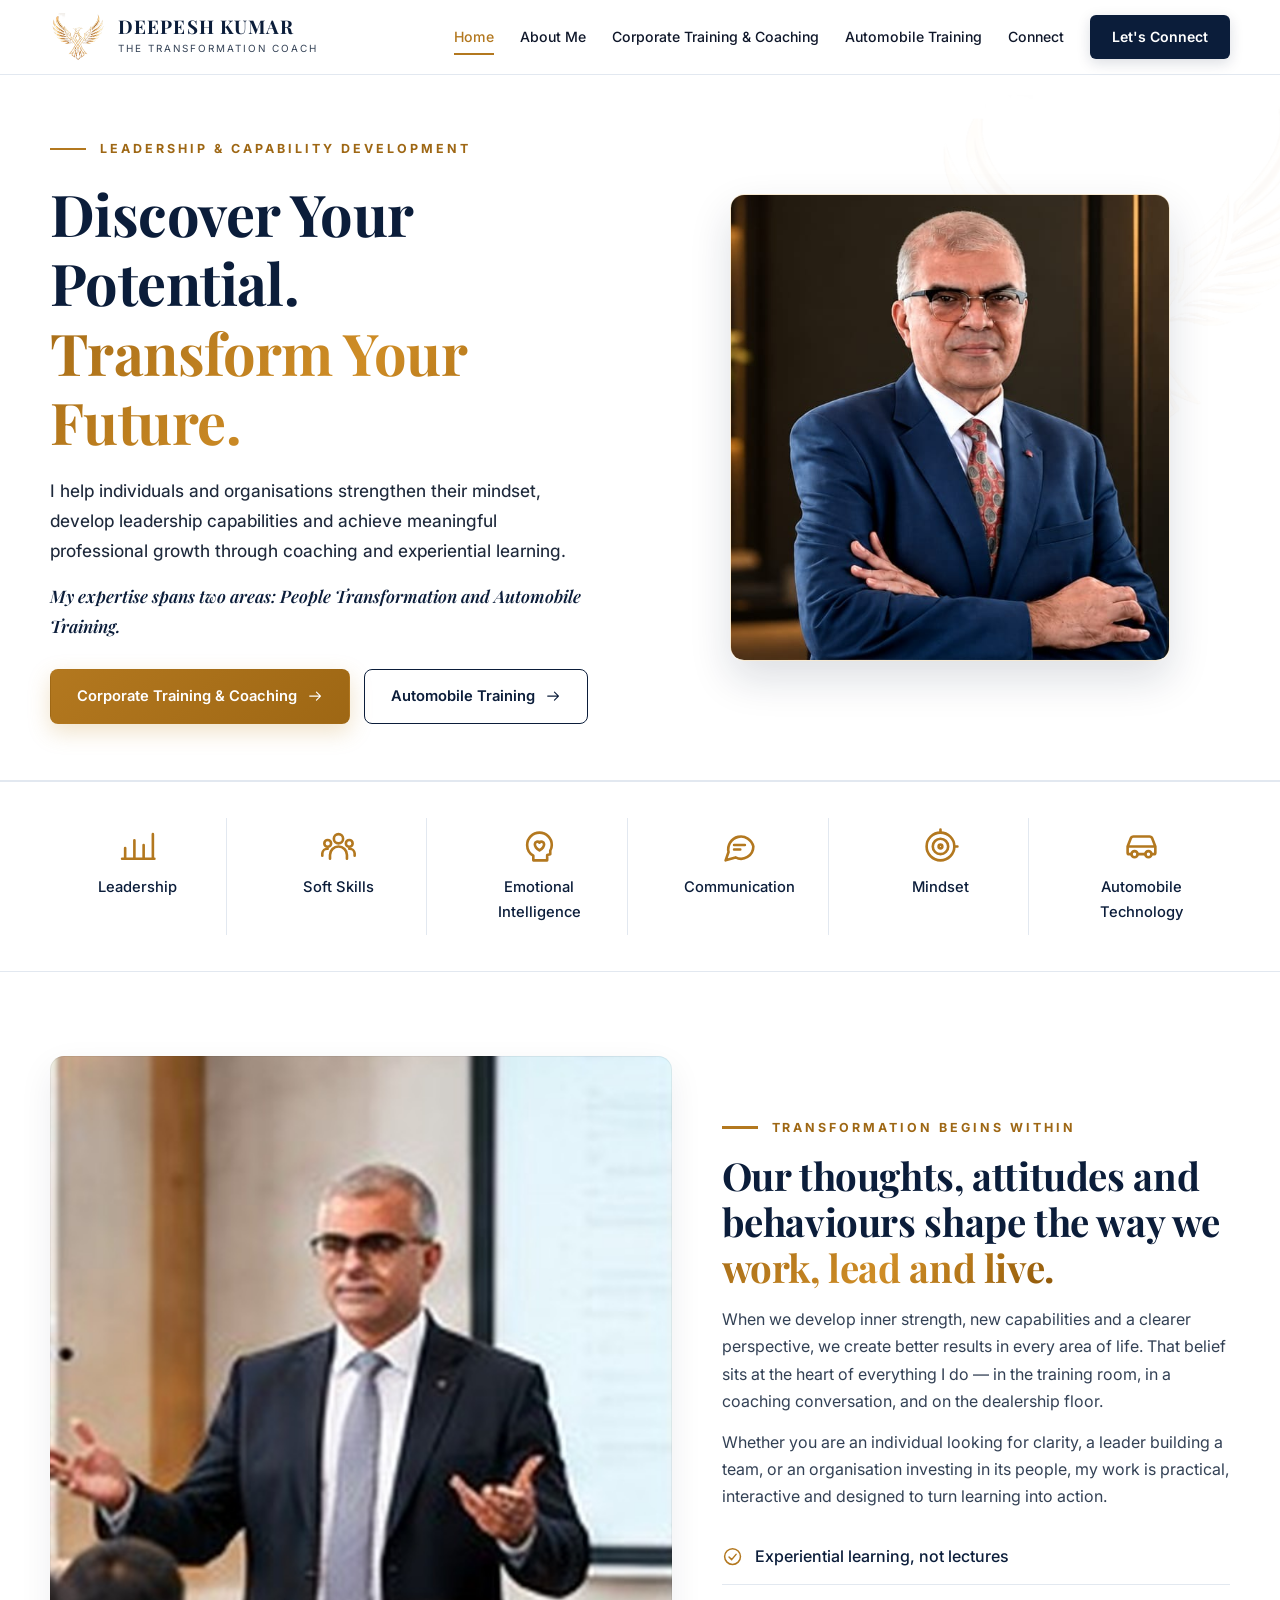
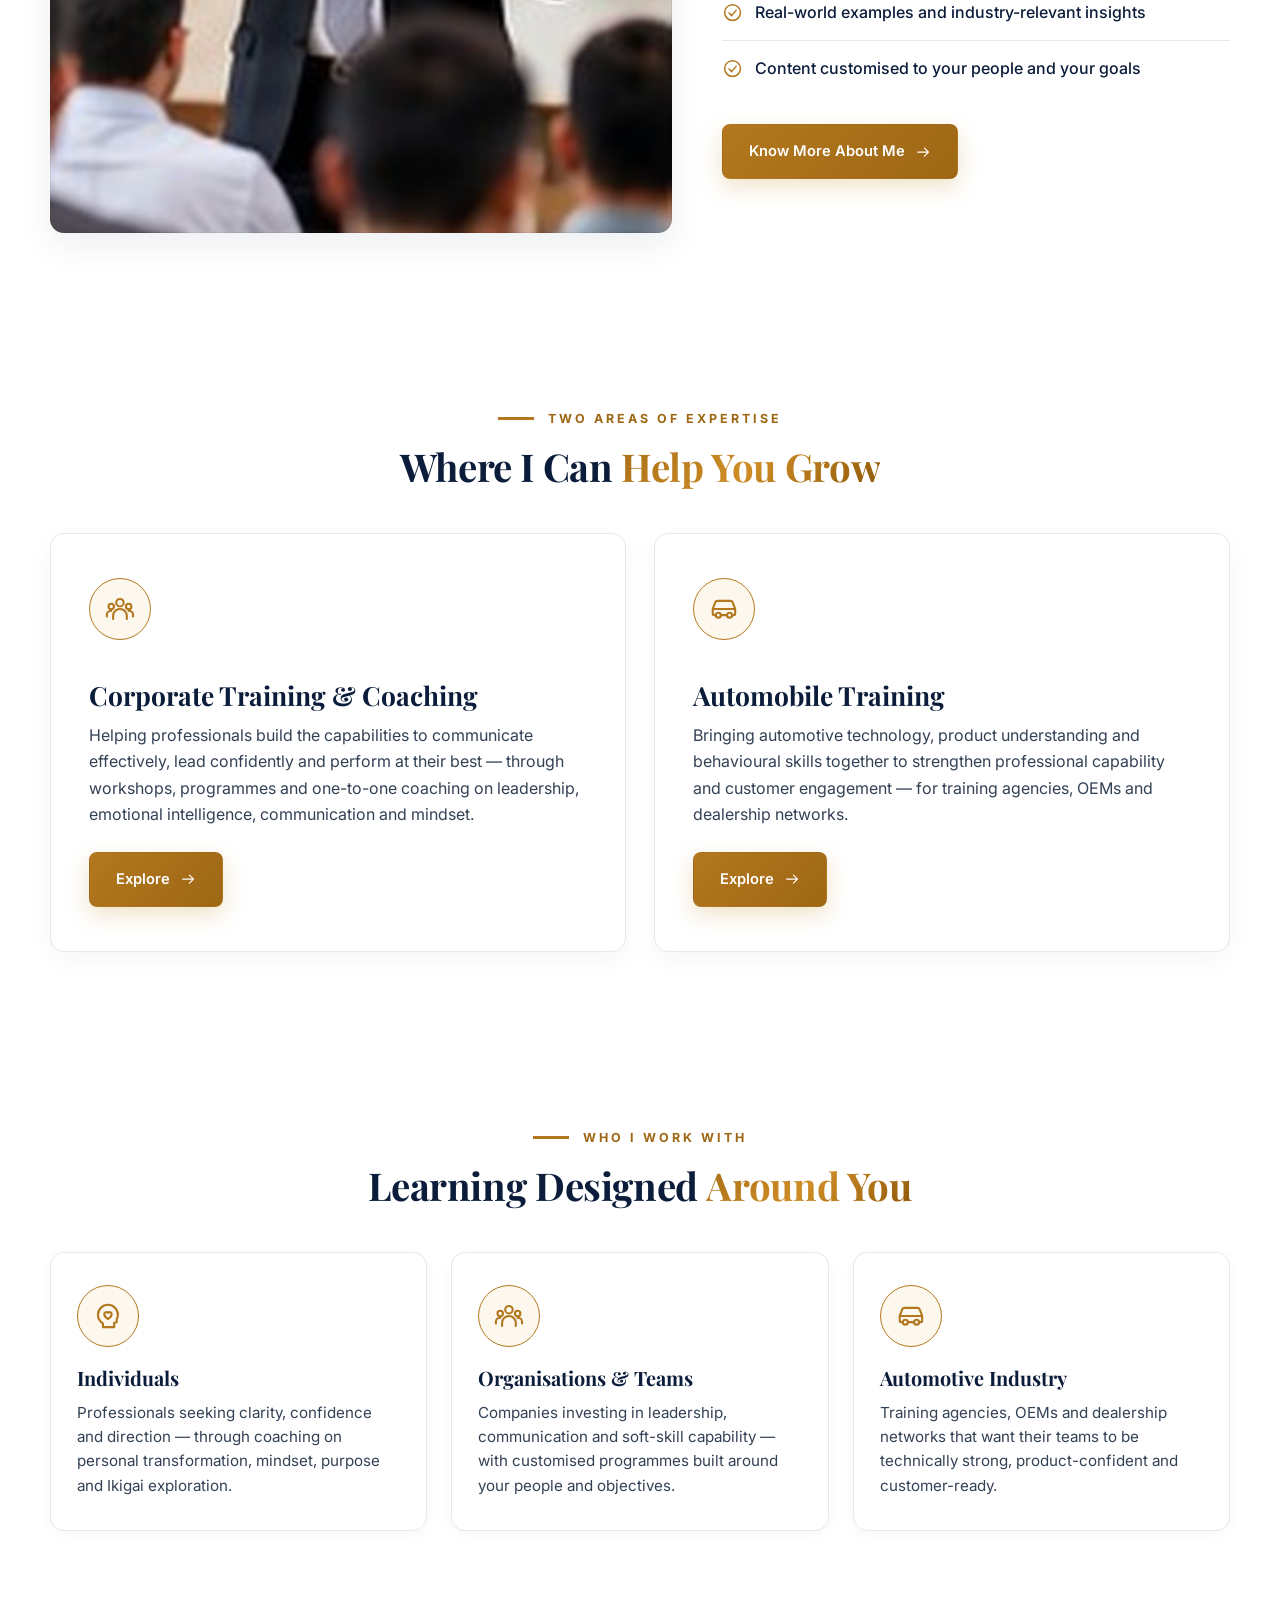
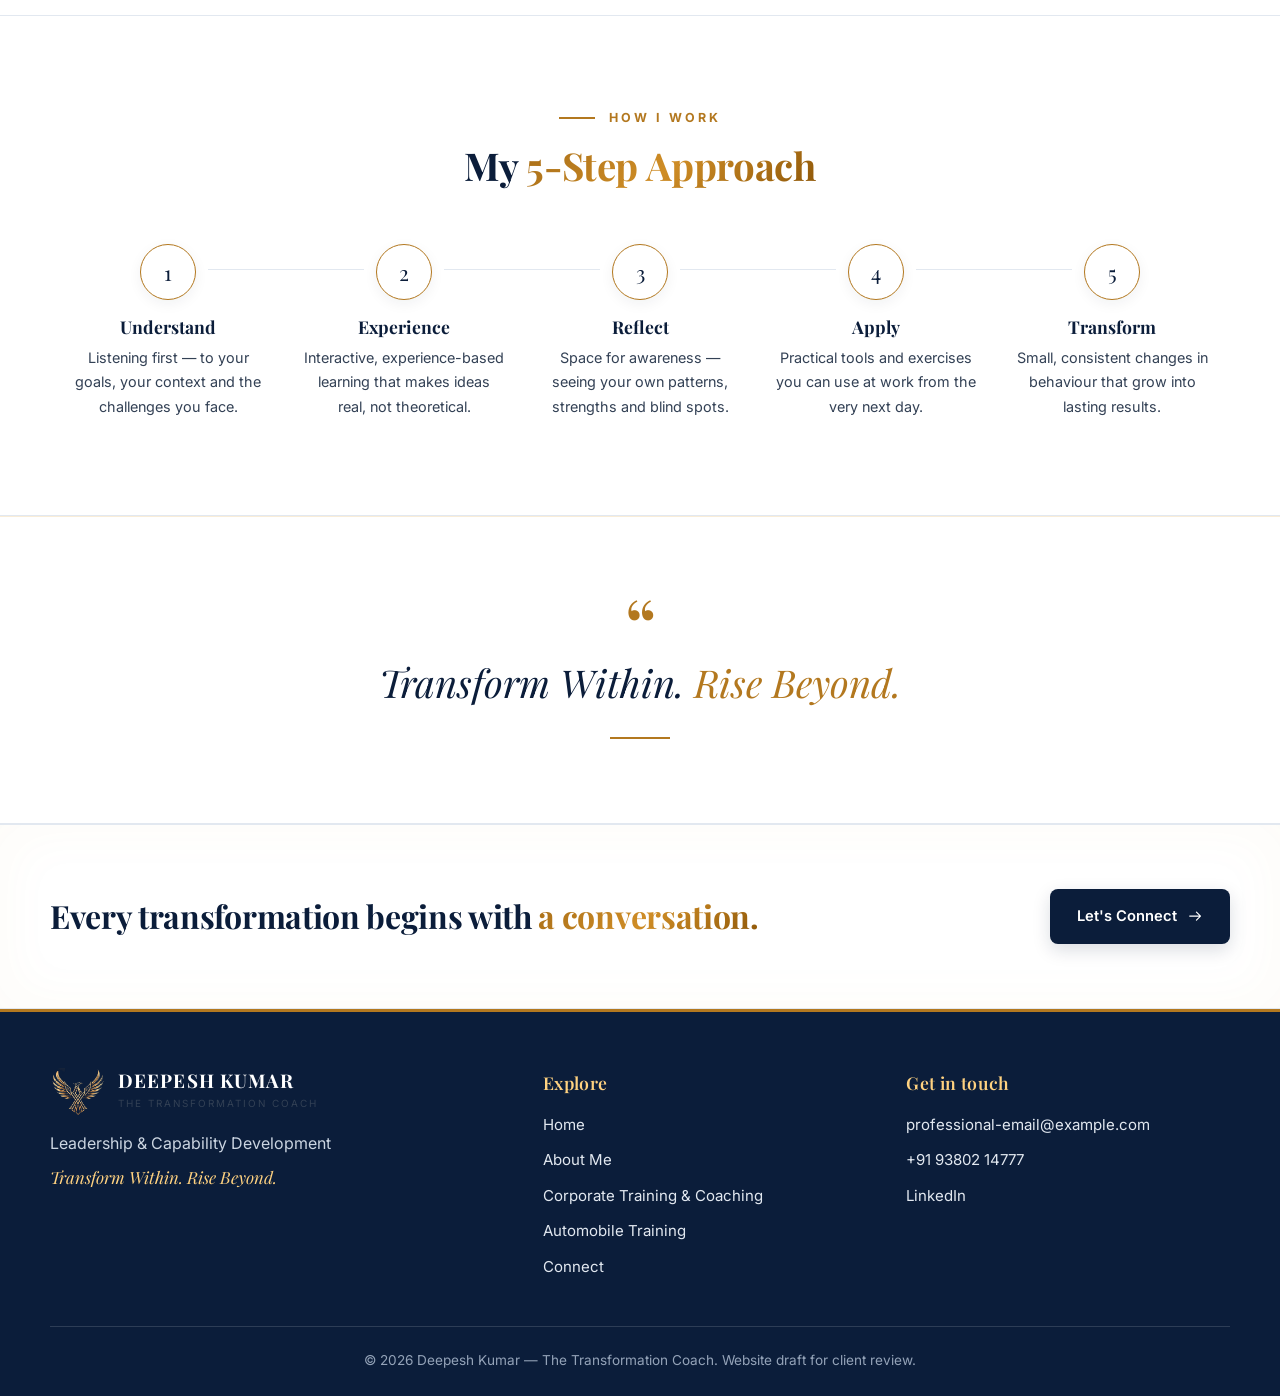
==== index.html @ efd3d5f8 "Initial commit: Deepesh Kumar website with high visibility and gold highlight styling" ====
<!DOCTYPE html>
<html lang="en"><head><meta charset="utf-8"><meta name="viewport" content="width=device-width,initial-scale=1">
<title>Deepesh Kumar — The Transformation Coach</title><meta name="description" content="Leadership & Capability Development. Transform Within. Rise Beyond.">
<link rel="preconnect" href="https://fonts.googleapis.com"><link rel="preconnect" href="https://fonts.gstatic.com" crossorigin>
<link href="https://fonts.googleapis.com/css2?family=Great+Vibes&family=Inter:wght@400;500;600&family=Playfair+Display:ital,wght@0,500;0,600;0,700;1,500&display=swap" rel="stylesheet">
<link rel="icon" href="assets/eagle.png"><link rel="stylesheet" href="style.css"></head>
<body><svg width="0" height="0" style="position:absolute" aria-hidden="true"><defs>
<symbol id="i-people" viewBox="0 0 24 24"><circle cx="12" cy="7" r="3"/><circle cx="5" cy="10" r="2.2"/><circle cx="19" cy="10" r="2.2"/><path d="M6.5 20v-2.5a5.5 5.5 0 0 1 11 0V20M1.5 18v-1.5a3.3 3.3 0 0 1 3.5-3M22.5 18v-1.5a3.3 3.3 0 0 0-3.5-3"/></symbol>
<symbol id="i-bars" viewBox="0 0 24 24"><path d="M4 20V13M10 20V8M16 20V11M22 20V4M2 20h21"/></symbol>
<symbol id="i-heart-head" viewBox="0 0 24 24"><path d="M8 21v-3c-2.5-1.5-4-4-4-7a8 8 0 1 1 16 0c0 1.5-.4 2.600-1 3.700L19 17l-2 .5V21z"/><path d="M12 14.500s-3-1.800-3-4a1.700 1.700 0 0 1 3-1 1.700 1.700 0 0 1 3 1c0 2.200-3 4-3 4z"/></symbol>
<symbol id="i-chat" viewBox="0 0 24 24"><path d="M21 12a8 8 0 0 1-11.600 7.100L3 21l1.900-5.400A8 8 0 1 1 21 12z"/><path d="M8.500 11h7M8.500 14h4"/></symbol>
<symbol id="i-target" viewBox="0 0 24 24"><circle cx="12" cy="12" r="9"/><circle cx="12" cy="12" r="5"/><circle cx="12" cy="12" r="1.200"/><path d="M12 3V1M21 12h2"/></symbol>
<symbol id="i-link" viewBox="0 0 24 24"><path d="M10 14a4 4 0 0 0 5.700 0l3-3a4 4 0 0 0-5.700-5.700l-1 1"/><path d="M14 10a4 4 0 0 0-5.700 0l-3 3a4 4 0 0 0 5.700 5.700l1-1"/></symbol>
<symbol id="i-car" viewBox="0 0 24 24"><path d="M3 16v-4l2-5.200A2 2 0 0 1 6.900 5.500h10.200A2 2 0 0 1 19 6.800L21 12v4a1 1 0 0 1-1 1h-1.500M3 16a1 1 0 0 0 1 1h1.500M3 12h18"/><circle cx="7.500" cy="17" r="2"/><circle cx="16.500" cy="17" r="2"/><path d="M9.500 17h5"/></symbol>
<symbol id="i-gear" viewBox="0 0 24 24"><circle cx="12" cy="12" r="3.200"/><path d="M12 2.500l1.300 2.500 2.800-.6.800 2.700 2.700.8-.6 2.800L21.500 12l-2.500 1.300.6 2.800-2.700.8-.8 2.700-2.800-.6L12 21.500l-1.300-2.500-2.800.6-.8-2.700-2.700-.8.6-2.800L2.500 12 5 10.700l-.6-2.800 2.700-.8.8-2.700 2.800.6z"/></symbol>
<symbol id="i-bolt" viewBox="0 0 24 24"><path d="M13 2L4 14h7l-1 8 9-12h-7z"/></symbol>
<symbol id="i-clip" viewBox="0 0 24 24"><rect x="5" y="3.500" width="14" height="18" rx="2"/><path d="M9 3.500h6v3H9zM8.500 11h7M8.500 14.500h7M8.500 18h4"/></symbol>
<symbol id="i-award" viewBox="0 0 24 24"><circle cx="12" cy="9" r="6"/><path d="M8.500 14L7 22l5-3 5 3-1.500-8"/><path d="M12 6l1 2 2 .3-1.500 1.400.4 2L12 10.700 10.100 11.700l.4-2L9 8.300l2-.3z"/></symbol>
<symbol id="i-gate" viewBox="0 0 24 24"><path d="M2 5.500c4 1.500 16 1.500 20 0M4 8.500h16M6 8.500V21M18 8.500V21M3.500 12.500h17"/></symbol>
<symbol id="i-mail" viewBox="0 0 24 24"><rect x="2.500" y="5" width="19" height="14" rx="2"/><path d="M3 7l9 6 9-6"/></symbol>
<symbol id="i-phone" viewBox="0 0 24 24"><path d="M5 3h4l2 5-2.500 1.500a11 11 0 0 0 6 6L16 13l5 2v4a2 2 0 0 1-2 2A16 16 0 0 1 3 5a2 2 0 0 1 2-2z"/></symbol>
<symbol id="i-in" viewBox="0 0 24 24"><rect x="3" y="3" width="18" height="18" rx="3"/><path d="M8 10.500V16M8 7.700v.1M12 16v-5.500M12 13c0-1.500 1-2.500 2.300-2.500S16.500 11.500 16.500 13v3"/></symbol>
<symbol id="i-pin" viewBox="0 0 24 24"><path d="M12 21s7-6 7-11.500A7 7 0 0 0 5 9.500C5 15 12 21 12 21z"/><circle cx="12" cy="9.500" r="2.500"/></symbol>
<symbol id="i-arrow" viewBox="0 0 24 24"><path d="M4 12h16M14 6l6 6-6 6"/></symbol>
<symbol id="i-tick" viewBox="0 0 24 24"><circle cx="12" cy="12" r="9"/><path d="M8 12.500l3 3 5-6"/></symbol>
</defs></svg>
<header class="site-header"><div class="wrap nav">
<a class="brand" href="index.html"><img src="assets/eagle.png" alt="Deepesh Kumar eagle logo"><span><b>DEEPESH KUMAR</b><small>The Transformation Coach</small></span></a>
<input type="checkbox" id="nav-toggle" aria-label="Toggle menu"><label for="nav-toggle" class="burger" aria-label="Menu"><span></span></label>
<nav class="menu"><a href="index.html" class="active">Home</a><a href="about.html">About Me</a><a href="corporate-training.html">Corporate Training &amp; Coaching</a><a href="automobile-training.html">Automobile Training</a><a href="connect.html">Connect</a><a class="nav-cta" href="connect.html">Let's Connect</a></nav></div></header>
<main>
<section class="hero"><img class="hero-eagle" src="assets/eagle.png" alt="">
<div class="wrap hero-grid">
<div class="hero-copy">
<div class="eyebrow">Leadership &amp; Capability Development</div>
<h1>Discover Your Potential. <em>Transform Your Future.</em></h1>
<p>I help individuals and organisations strengthen their mindset, develop leadership capabilities and achieve meaningful professional growth through coaching and experiential learning.</p>
<p class="two">My expertise spans two areas: <em>People Transformation</em> and <em>Automobile Training</em>.</p>
<div class="btn-row"><a class="btn btn-gold" href="corporate-training.html">Corporate Training &amp; Coaching <svg class="icon" aria-hidden="true"><use href="#i-arrow"/></svg></a>
<a class="btn btn-ghost" href="automobile-training.html">Automobile Training <svg class="icon" aria-hidden="true"><use href="#i-arrow"/></svg></a></div>
</div>
<div class="hero-photo"><img src="assets/deepesh.jpg" alt="Deepesh Kumar, The Transformation Coach"></div>
</div></section>

<section class="strip"><div class="wrap grid g6">
<div class="item"><svg class="icon" aria-hidden="true"><use href="#i-bars"/></svg>Leadership</div><div class="item"><svg class="icon" aria-hidden="true"><use href="#i-people"/></svg>Soft Skills</div>
<div class="item"><svg class="icon" aria-hidden="true"><use href="#i-heart-head"/></svg>Emotional Intelligence</div><div class="item"><svg class="icon" aria-hidden="true"><use href="#i-chat"/></svg>Communication</div>
<div class="item"><svg class="icon" aria-hidden="true"><use href="#i-target"/></svg>Mindset</div><div class="item"><svg class="icon" aria-hidden="true"><use href="#i-car"/></svg>Automobile Technology</div></div></section>

<section><div class="wrap split">
<div class="media tall"><img src="assets/trainer.jpg" alt="Deepesh Kumar conducting a corporate training session"></div>
<div><div class="eyebrow" style="margin-bottom:14px">Transformation Begins Within</div>
<h2>Our thoughts, attitudes and behaviours shape the way we <em>work, lead and live.</em></h2>
<p>When we develop inner strength, new capabilities and a clearer perspective, we create better results in every area of life. That belief sits at the heart of everything I do — in the training room, in a coaching conversation, and on the dealership floor.</p>
<p>Whether you are an individual looking for clarity, a leader building a team, or an organisation investing in its people, my work is practical, interactive and designed to turn learning into action.</p>
<ul class="tick-list" style="margin:18px 0 28px"><li><svg class="icon" aria-hidden="true"><use href="#i-tick"/></svg>Experiential learning, not lectures</li><li><svg class="icon" aria-hidden="true"><use href="#i-tick"/></svg>Real-world examples and industry-relevant insights</li><li style="border:0"><svg class="icon" aria-hidden="true"><use href="#i-tick"/></svg>Content customised to your people and your goals</li></ul>
<a class="btn btn-gold" href="about.html">Know More About Me <svg class="icon" aria-hidden="true"><use href="#i-arrow"/></svg></a></div></div></section>

<section class="light-sec"><div class="wrap">
<div class="sec-head center"><div class="eyebrow">Two Areas of Expertise</div><h2>Where I Can <em>Help You Grow</em></h2></div>
<div class="spec">
<div class="spec-card"><div class="ico"><svg class="icon" aria-hidden="true"><use href="#i-people"/></svg></div><h3>Corporate Training &amp; Coaching</h3>
<p>Helping professionals build the capabilities to communicate effectively, lead confidently and perform at their best — through workshops, programmes and one-to-one coaching on leadership, emotional intelligence, communication and mindset.</p>
<div><a class="btn btn-gold" href="corporate-training.html">Explore <svg class="icon" aria-hidden="true"><use href="#i-arrow"/></svg></a></div></div>
<div class="spec-card alt"><div class="ico"><svg class="icon" aria-hidden="true"><use href="#i-car"/></svg></div><h3>Automobile Training</h3>
<p>Bringing automotive technology, product understanding and behavioural skills together to strengthen professional capability and customer engagement — for training agencies, OEMs and dealership networks.</p>
<div><a class="btn btn-gold" href="automobile-training.html">Explore <svg class="icon" aria-hidden="true"><use href="#i-arrow"/></svg></a></div></div>
</div></div></section>

<section><div class="wrap"><div class="sec-head center"><div class="eyebrow">Who I Work With</div><h2>Learning Designed <em>Around You</em></h2></div>
<div class="grid g3 audience">
<div class="card"><div class="ico"><svg class="icon" aria-hidden="true"><use href="#i-heart-head"/></svg></div><h3>Individuals</h3><p>Professionals seeking clarity, confidence and direction — through coaching on personal transformation, mindset, purpose and Ikigai exploration.</p></div>
<div class="card"><div class="ico"><svg class="icon" aria-hidden="true"><use href="#i-people"/></svg></div><h3>Organisations &amp; Teams</h3><p>Companies investing in leadership, communication and soft-skill capability — with customised programmes built around your people and objectives.</p></div>
<div class="card"><div class="ico"><svg class="icon" aria-hidden="true"><use href="#i-car"/></svg></div><h3>Automotive Industry</h3><p>Training agencies, OEMs and dealership networks that want their teams to be technically strong, product-confident and customer-ready.</p></div>
</div></div></section>

<section class="dark"><div class="wrap"><div class="sec-head center"><div class="eyebrow" style="color:var(--gold-2)">How I Work</div><h2>My <em>5-Step Approach</em></h2></div><div class="steps"><div class="step"><h3>Understand</h3><p>Listening first — to your goals, your context and the challenges you face.</p></div><div class="step"><h3>Experience</h3><p>Interactive, experience-based learning that makes ideas real, not theoretical.</p></div><div class="step"><h3>Reflect</h3><p>Space for awareness — seeing your own patterns, strengths and blind spots.</p></div><div class="step"><h3>Apply</h3><p>Practical tools and exercises you can use at work from the very next day.</p></div><div class="step"><h3>Transform</h3><p>Small, consistent changes in behaviour that grow into lasting results.</p></div></div></div></section>

<section class="dark quote" style="border-top:1px solid rgba(230,184,102,.25)"><div class="wrap"><span class="mark">“</span><p>Transform Within. <em>Rise Beyond.</em></p><div class="rule"></div></div></section>
<section class="cta-band"><div class="wrap in"><h2>Every transformation begins with <em>a conversation.</em></h2><a class="btn btn-navy" href="connect.html">Let's Connect <svg class="icon" aria-hidden="true"><use href="#i-arrow"/></svg></a></div></section>
</main>
<footer class="site-footer"><div class="wrap">
<div class="foot">
<div><a class="brand" href="index.html"><img src="assets/eagle.png" alt=""><span><b>DEEPESH KUMAR</b><small>The Transformation Coach</small></span></a>
<p>Leadership &amp; Capability Development</p><p class="tag">Transform Within. Rise Beyond.</p></div>
<div><h4>Explore</h4><ul><li><a href="index.html">Home</a></li><li><a href="about.html">About Me</a></li><li><a href="corporate-training.html">Corporate Training &amp; Coaching</a></li><li><a href="automobile-training.html">Automobile Training</a></li><li><a href="connect.html">Connect</a></li></ul></div>
<div><h4>Get in touch</h4><ul>
<li><a href="mailto:professional-email@example.com">professional-email@example.com</a></li><li><a href="tel:+919380214777">+91 93802 14777</a></li><li><a href="https://www.linkedin.com/" target="_blank" rel="noopener">LinkedIn</a></li></ul></div>
</div><p class="copy">© 2026 Deepesh Kumar — The Transformation Coach. Website draft for client review.</p></div></footer>
<script src="script.js"></script>
</body></html>
---- style.css ----
/* ===== DEEPESH KUMAR — The Transformation Coach | Clean White Theme & High Visibility ===== */
:root{
  --navy:#0b1d3a; --navy-2:#13294d; --navy-3:#1b3560;
  --gold:#b3781f; --gold-2:#9e6714; --gold-3:#ffd280;
  --gold-light:#fdf8ee; --gold-glow:rgba(179,120,31,0.22);
  --ivory:#ffffff; --sand:#fbfbfd; --ink:#0f172a; --muted:#334155; --line:#e2e8f0;
  --serif:'Playfair Display',Georgia,serif; --sans:'Inter','Segoe UI',Arial,sans-serif; --script:'Great Vibes',cursive;
  --max:1180px; --r:14px; --shadow:0 12px 34px rgba(11,29,58,.07); --shadow-lg:0 20px 48px rgba(11,29,58,.12);
  --ease:cubic-bezier(0.16, 1, 0.3, 1);
}
*{box-sizing:border-box;margin:0;padding:0}
html{scroll-behavior:smooth}
body{
  font-family:var(--sans);
  color:var(--ink);
  background:#ffffff;
  line-height:1.7;
  -webkit-font-smoothing:antialiased;
  overflow-x:hidden;
}
::selection{background:var(--gold);color:#ffffff}
::-moz-selection{background:var(--gold);color:#ffffff}
mark,.highlight{
  background:linear-gradient(120deg,rgba(217,154,43,0.18) 0%,rgba(217,154,43,0.30) 100%);
  color:var(--navy);
  padding:2px 8px;
  border-radius:4px;
  font-weight:600;
}
.text-highlight{
  color:var(--gold);
  background:linear-gradient(135deg,#a86e18 0%,#cf8d26 50%,#8f5809 100%);
  -webkit-background-clip:text;
  -webkit-text-fill-color:transparent;
  font-weight:700;
  display:inline-block;
}
img{max-width:100%;height:auto;display:block}
a{color:inherit;text-decoration:none;transition:color 0.2s ease}
ul{list-style:none}
.wrap{width:min(var(--max), 100% - 40px);margin-inline:auto}
.icon{width:1.1em;height:1.1em;stroke:currentColor;fill:none;stroke-width:1.7;stroke-linecap:round;stroke-linejoin:round;flex:none;transition:transform 0.25s var(--ease)}

/* ---------- Header ---------- */
.site-header{
  position:sticky;
  top:0;
  z-index:100;
  background:rgba(255,255,255,0.96);
  backdrop-filter:blur(12px);
  -webkit-backdrop-filter:blur(12px);
  border-bottom:1px solid var(--line);
  transition:all 0.3s var(--ease);
}
.site-header.scrolled{
  background:rgba(255,255,255,0.98);
  box-shadow:0 4px 24px rgba(11,29,58,0.06);
  border-bottom-color:transparent;
}
.nav{display:flex;align-items:center;justify-content:space-between;gap:20px;min-height:74px;transition:min-height 0.3s var(--ease)}
.site-header.scrolled .nav{min-height:64px}

.brand{display:flex;align-items:center;gap:12px;transition:transform 0.25s var(--ease)}
.brand:hover{transform:translateY(-1px)}
.brand img{height:48px;width:auto;transition:transform 0.3s var(--ease)}
.brand:hover img{transform:scale(1.05)}
.brand b{display:block;font-family:var(--serif);color:var(--navy);font-size:1.18rem;letter-spacing:.06em;line-height:1.1}
.brand small{display:block;color:var(--muted);font-size:.62rem;letter-spacing:.2em;text-transform:uppercase;margin-top:3px}

.menu{display:flex;align-items:center;gap:26px}
.menu a{
  color:var(--ink);
  font-size:.88rem;
  font-weight:500;
  padding:6px 0;
  position:relative;
  transition:color 0.25s ease;
}
.menu a::after{
  content:"";
  position:absolute;
  left:0;
  bottom:0;
  width:100%;
  height:2px;
  background:var(--gold);
  transform:scaleX(0);
  transform-origin:right;
  transition:transform 0.3s var(--ease);
}
.menu a:hover,.menu a.active{color:var(--gold)}
.menu a:hover::after,.menu a.active::after{
  transform:scaleX(1);
  transform-origin:left;
}

.menu a.nav-cta{
  background:var(--navy);
  color:#ffffff;
  padding:10px 22px;
  border-radius:6px;
  border:0;
  font-weight:600;
  overflow:hidden;
  position:relative;
  box-shadow:0 4px 14px rgba(11,29,58,0.15);
  transition:all 0.3s var(--ease);
}
.menu a.nav-cta::after{display:none}
.menu a.nav-cta:hover{
  background:var(--gold);
  color:#ffffff;
  transform:translateY(-2px);
  box-shadow:0 6px 18px var(--gold-glow);
}

#nav-toggle{display:none}
.burger{
  display:none;
  cursor:pointer;
  width:44px;
  height:44px;
  border:1px solid var(--line);
  border-radius:8px;
  position:relative;
  background:transparent;
  transition:background 0.2s ease, border-color 0.2s ease;
}
.burger:hover{border-color:var(--gold)}
.burger span,
.burger span::before,
.burger span::after{
  position:absolute;
  left:11px;
  right:11px;
  height:2px;
  background:var(--navy);
  content:"";
  top:20px;
  border-radius:2px;
  transition:transform 0.3s var(--ease), top 0.3s var(--ease), background 0.25s ease;
}
.burger span::before{top:-7px;left:0;right:0}
.burger span::after{top:7px;left:0;right:0}

#nav-toggle:checked + .burger span{background:transparent}
#nav-toggle:checked + .burger span::before{top:0;transform:rotate(45deg);background:var(--gold)}
#nav-toggle:checked + .burger span::after{top:0;transform:rotate(-45deg);background:var(--gold)}

/* ---------- Buttons ---------- */
.btn{
  display:inline-flex;
  align-items:center;
  gap:10px;
  padding:14px 26px;
  border-radius:8px;
  font-weight:600;
  font-size:.92rem;
  border:1.5px solid transparent;
  transition:all 0.25s var(--ease);
  cursor:pointer;
  font-family:inherit;
  position:relative;
  overflow:hidden;
  text-align:center;
}
.btn .icon{transition:transform 0.25s var(--ease)}
.btn:hover .icon{transform:translateX(4px)}

.btn-gold{
  background:linear-gradient(135deg,var(--gold),var(--gold-2));
  color:#ffffff;
  box-shadow:0 8px 22px rgba(200,150,62,.28);
}
.btn-gold::before{
  content:"";
  position:absolute;
  top:0;
  left:-100%;
  width:100%;
  height:100%;
  background:linear-gradient(90deg,transparent,rgba(255,255,255,0.35),transparent);
  transition:left 0.6s ease;
}
.btn-gold:hover{
  transform:translateY(-2px);
  box-shadow:0 12px 28px rgba(200,150,62,.42);
}
.btn-gold:hover::before{left:100%}

.btn-ghost{
  border-color:var(--navy);
  color:var(--navy);
  background:transparent;
}
.btn-ghost:hover{
  background:var(--navy);
  color:#ffffff;
  transform:translateY(-2px);
  box-shadow:0 8px 20px rgba(11,29,58,0.18);
}
.btn-navy{
  background:var(--navy);
  color:#ffffff;
  box-shadow:0 6px 18px rgba(11,29,58,0.15);
}
.btn-navy:hover{
  background:var(--navy-3);
  transform:translateY(-2px);
  box-shadow:0 10px 24px rgba(11,29,58,0.22);
}
.btn-line{
  border-color:var(--navy);
  color:var(--navy);
}
.btn-line:hover{
  background:var(--navy);
  color:#ffffff;
  transform:translateY(-2px);
}

/* ---------- Typography helpers ---------- */
.eyebrow{
  display:inline-flex;
  align-items:center;
  gap:14px;
  font-size:.78rem;
  letter-spacing:.24em;
  text-transform:uppercase;
  font-weight:700;
  color:var(--gold-2);
}
.eyebrow::before{
  content:"";
  width:36px;
  height:2.5px;
  background:var(--gold);
  transition:width 0.4s var(--ease);
}
.sec-head:hover .eyebrow::before{width:50px}

h1,h2,h3{font-family:var(--serif);line-height:1.2;font-weight:700;color:var(--navy)}
h1{font-size:clamp(2.1rem,4.5vw,3.6rem);letter-spacing:-0.01em}
h2{font-size:clamp(1.6rem,3vw,2.4rem);letter-spacing:-0.01em}
h3{font-size:1.24rem}
h1 em,h2 em,h3 em{
  font-style:normal;
  color:var(--gold);
  background:linear-gradient(135deg,#a86e18 0%,#cf8d26 50%,#8f5809 100%);
  -webkit-background-clip:text;
  -webkit-text-fill-color:transparent;
  display:inline-block;
  font-weight:700;
}
.lead{font-size:1.08rem;color:#1e293b;line-height:1.75;font-weight:450}
section{padding:clamp(54px, 7vw, 84px) 0;background:#ffffff;position:relative}
.sec-head{max-width:720px;margin-bottom:44px}
.sec-head .eyebrow{margin-bottom:14px}
.center{text-align:center;margin-inline:auto}.center .eyebrow{justify-content:center}

/* ---------- Hero (Clean White Background) ---------- */
.hero{
  position:relative;
  background:#ffffff;
  color:var(--ink);
  overflow:hidden;
  padding:0;
  border-bottom:1px solid var(--line);
}
.hero::after{display:none}
.hero-grid{
  display:grid;
  grid-template-columns:1.05fr .95fr;
  align-items:center;
  min-height:560px;
  position:relative;
  z-index:1;
  padding:36px 0;
}
.hero-copy{padding:20px 40px 20px 0;align-self:center}
.hero-copy .eyebrow{color:var(--gold-2);margin-bottom:20px}
.hero-copy .eyebrow::before{background:var(--gold)}
.hero-copy h1{color:var(--navy)}
.hero-copy h1 em{
  font-style:normal;
  color:var(--gold);
  background:linear-gradient(135deg,#a86e18 0%,#cf8d26 50%,#8f5809 100%);
  -webkit-background-clip:text;
  -webkit-text-fill-color:transparent;
  display:inline-block;
  font-weight:700;
}
.hero-copy p{color:#1e293b;font-size:1.08rem;max-width:540px;margin:20px 0 14px;line-height:1.75;font-weight:450}
.hero-copy .two{color:var(--navy);font-style:italic;font-family:var(--serif);font-size:1.08rem;font-weight:600;margin:0 0 28px}
.btn-row{display:flex;flex-wrap:wrap;gap:14px}
.hero-photo{
  position:relative;
  align-self:center;
  display:flex;
  justify-content:center;
  align-items:center;
  padding:10px 0;
}
.hero-photo::before{display:none}
.hero-photo img{
  position:relative;
  width:min(440px,100%);
  max-height:500px;
  object-fit:cover;
  border-radius:var(--r);
  box-shadow:0 18px 42px rgba(11,29,58,.14);
  border:1px solid rgba(230,184,102,.3);
  transition:transform 0.4s var(--ease), box-shadow 0.4s var(--ease);
}
.hero-photo:hover img{
  transform:translateY(-6px);
  box-shadow:0 24px 50px rgba(11,29,58,.18);
}
.hero-eagle{
  position:absolute;
  right:-60px;
  top:20px;
  width:420px;
  opacity:.03;
  z-index:0;
  pointer-events:none;
  animation:floatSlow 14s ease-in-out infinite alternate;
}

.hero-sm .hero-grid{min-height:420px}
.hero-sm .hero-copy{padding:64px 40px 64px 0}
.hero-sm h1{color:var(--navy);font-size:clamp(1.9rem,3.8vw,3rem)}
.hero-sm h1 em{
  font-style:normal;
  color:var(--gold);
  background:linear-gradient(135deg,#a86e18 0%,#cf8d26 50%,#8f5809 100%);
  -webkit-background-clip:text;
  -webkit-text-fill-color:transparent;
  display:inline-block;
  font-weight:700;
}
.page-art{align-self:center;display:flex;justify-content:center;padding:30px 0}
.page-art svg{width:min(460px,100%);height:auto}

/* ---------- Light hero (About) ---------- */
.hero-light{background:#ffffff;color:var(--ink)}
.hero-light::after{display:none}
.hero-light .hero-copy .eyebrow{color:var(--gold)}.hero-light .hero-copy .eyebrow::before{background:var(--gold)}
.hero-light .hero-copy p{color:var(--muted)}
.hero-light h1{color:var(--navy)}
.hero-light .hero-photo img{
  width:min(440px,100%);
  max-height:500px;
  object-fit:cover;
  border-radius:var(--r);
  box-shadow:0 18px 42px rgba(11,29,58,.14);
  border:1px solid rgba(230,184,102,.3);
  -webkit-mask-image:none;
  mask-image:none;
}
.hero-light .hero-photo::before{display:none}
.sign{font-family:var(--script);font-size:3rem;color:var(--navy);line-height:1;margin-top:14px}
.sign-sub{font-size:.7rem;letter-spacing:.22em;text-transform:uppercase;color:var(--muted);margin-top:6px}

/* ---------- Cards ---------- */
.grid{display:grid;gap:24px}
.g2{grid-template-columns:repeat(2,1fr)}.g3{grid-template-columns:repeat(3,1fr)}.g4{grid-template-columns:repeat(4,1fr)}.g5{grid-template-columns:repeat(5,1fr)}.g6{grid-template-columns:repeat(6,1fr)}

.card{
  background:#ffffff;
  border:1px solid var(--line);
  border-radius:var(--r);
  padding:32px 26px;
  box-shadow:0 4px 16px rgba(11,29,58,.03);
  transition:transform 0.35s var(--ease), box-shadow 0.35s ease, border-color 0.3s ease;
  position:relative;
}
.card:hover{
  transform:translateY(-6px);
  box-shadow:var(--shadow-lg);
  border-color:var(--gold);
}
.ico{
  width:62px;
  height:62px;
  border-radius:50%;
  border:1.5px solid var(--gold);
  display:grid;
  place-items:center;
  color:var(--gold);
  font-size:1.7rem;
  background:var(--gold-light);
  transition:transform 0.35s var(--ease), background 0.3s ease, color 0.3s ease;
}
.card:hover .ico{
  transform:scale(1.08) rotate(4deg);
  background:var(--gold);
  color:#ffffff;
}
.card .ico{margin-bottom:20px}
.center-card{text-align:center}.center-card .ico{margin-inline:auto}
.card h3{color:var(--navy);margin-bottom:10px;transition:color 0.2s ease}
.card:hover h3{color:var(--navy-2)}
.card p{color:var(--muted);font-size:.95rem;line-height:1.6}
.card .more{
  display:inline-flex;
  gap:8px;
  align-items:center;
  margin-top:18px;
  color:var(--gold);
  font-weight:600;
  font-size:.9rem;
  transition:gap 0.25s var(--ease);
}
.card .more:hover{gap:14px}

.spec{display:grid;grid-template-columns:1fr 1fr;gap:28px}
.spec-card{
  position:relative;
  border-radius:var(--r);
  padding:44px 38px;
  color:var(--ink);
  background:#ffffff;
  border:1.5px solid var(--line);
  box-shadow:0 8px 24px rgba(11,29,58,.04);
  overflow:hidden;
  min-height:300px;
  display:flex;
  flex-direction:column;
  justify-content:flex-end;
  transition:transform 0.35s var(--ease), box-shadow 0.35s ease, border-color 0.3s ease;
}
.spec-card:hover{
  border-color:var(--gold);
  transform:translateY(-5px);
  box-shadow:var(--shadow-lg);
}
.spec-card.alt{background:#ffffff;border:1.5px solid var(--line)}
.spec-card::before{display:none}
.spec-card .ico{
  margin-bottom:40px;
  color:var(--gold);
  border-color:var(--gold);
  background:var(--gold-light);
  transition:transform 0.35s var(--ease);
}
.spec-card:hover .ico{transform:scale(1.1)}
.spec-card h3{font-size:1.65rem;color:var(--navy);margin-bottom:10px}
.spec-card p{color:var(--muted);margin-bottom:24px;line-height:1.65}

/* ---------- Focus strip ---------- */
.strip{background:#ffffff;border-block:1px solid var(--line);padding:36px 0}
.strip .item{
  text-align:center;
  color:var(--navy);
  font-weight:500;
  font-size:.92rem;
  padding:10px 14px;
  border-right:1px solid var(--line);
  transition:transform 0.25s var(--ease), color 0.2s ease;
}
.strip .item:last-child{border:0}
.strip .item:hover{
  transform:translateY(-3px);
  color:var(--gold);
}
.strip .item .icon{
  display:block;
  font-size:2.1rem;
  color:var(--gold);
  margin:0 auto 10px;
  transition:transform 0.3s var(--ease);
}
.strip .item:hover .icon{transform:scale(1.15)}

/* ---------- Clean Bands (Replaced Dark) ---------- */
.dark{background:#ffffff;color:var(--ink);position:relative;overflow:hidden;border-block:1px solid var(--line)}
.dark .sec-head h2{color:var(--navy)}
.dark .sec-head .eyebrow{color:var(--gold)!important}
.dark .sec-head .eyebrow::before{background:var(--gold)!important}
.quote{text-align:center;padding:84px 0;background:#ffffff;border-block:1px solid var(--line)}
.quote .mark{
  font-family:var(--serif);
  font-size:5rem;
  color:var(--gold);
  line-height:.6;
  display:block;
  margin-bottom:6px;
  transition:transform 0.4s var(--ease);
}
.quote:hover .mark{transform:scale(1.1) translateY(-4px)}
.quote p{
  font-family:var(--serif);
  font-style:italic;
  font-size:clamp(1.4rem,3vw,2.4rem);
  max-width:820px;
  margin-inline:auto;
  line-height:1.45;
  color:var(--navy);
}
.quote p em{color:var(--gold)}
.quote .rule{width:60px;height:2px;background:var(--gold);margin:26px auto 0;transition:width 0.4s var(--ease)}
.quote:hover .rule{width:90px}

.cta-band{
  background:#ffffff;
  color:var(--navy);
  padding:64px 0;
  border-block:1px solid var(--line);
  box-shadow:inset 0 0 60px rgba(200,150,62,.04);
}
.cta-band .in{display:flex;align-items:center;justify-content:space-between;gap:30px;flex-wrap:wrap}
.cta-band h2{font-size:clamp(1.45rem,2.5vw,2.1rem);color:var(--navy)}

/* ---------- About ---------- */
.about-text p{margin-bottom:16px}
.cert{text-align:center}
.cert small{display:block;font-size:.8rem;color:var(--muted);letter-spacing:.04em}
.cert b{display:block;color:var(--navy);font-family:var(--serif);font-size:1.15rem;line-height:1.3}
.cert .ico{width:78px;height:78px;font-size:2.1rem;margin:0 auto 18px}
.focus-dark{background:#ffffff}
.focus-dark .item{text-align:center;color:var(--navy);padding:6px 14px;border-right:1px solid var(--line);font-size:.94rem}
.focus-dark .item:last-child{border:0}
.focus-dark .icon{display:block;font-size:2.3rem;color:var(--gold);margin:0 auto 12px}

/* ---------- Lists ---------- */
.tick-list li{
  display:flex;
  gap:12px;
  align-items:center;
  padding:14px 0;
  border-bottom:1px solid var(--line);
  color:var(--navy);
  font-weight:500;
  transition:transform 0.2s var(--ease), color 0.2s ease;
}
.tick-list li:hover{
  transform:translateX(4px);
  color:var(--navy-3);
}
.tick-list .icon{color:var(--gold);font-size:1.2rem}
.for-box{background:#ffffff;border:1px solid var(--line);border-radius:var(--r);padding:34px;box-shadow:var(--shadow)}
.for-box h3{margin-bottom:6px;color:var(--navy)}
.split{display:grid;grid-template-columns:1.1fr .9fr;gap:50px;align-items:center}

/* ---------- Approach / tagline band ---------- */
.tagline{padding:84px 0;text-align:center;background:#ffffff;color:var(--navy);border-block:1px solid var(--line)}
.tagline p{font-family:var(--serif);font-style:italic;font-size:clamp(1.4rem,3.2vw,2.5rem);line-height:1.5;color:var(--navy)}
.tagline p span{display:block;transition:transform 0.3s var(--ease)}.tagline p span:nth-child(2){color:var(--gold)}
.tagline:hover p span{transform:scale(1.02)}

/* ---------- Contact ---------- */
.contact-grid{display:grid;grid-template-columns:1.1fr .9fr;gap:0;border-radius:var(--r);overflow:hidden;box-shadow:var(--shadow);border:1px solid var(--line)}
.contact-form{background:#ffffff;padding:44px}
.contact-info{background:#fdfcfb;border-left:1px solid var(--line);color:var(--ink);padding:44px;position:relative;overflow:hidden}
.contact-info img.eg{width:90px;margin-bottom:14px}
.contact-info h3{color:var(--navy);letter-spacing:.08em;font-size:1.4rem}
.contact-info .role{font-size:.7rem;letter-spacing:.2em;text-transform:uppercase;color:var(--muted);margin:4px 0 22px}
.contact-info .tag{font-family:var(--serif);font-style:italic;font-size:1.3rem;margin-bottom:26px;color:var(--gold)}
.contact-info li{
  display:flex;
  align-items:center;
  gap:14px;
  padding:12px 0;
  color:var(--ink);
  border-bottom:1px solid var(--line);
  word-break:break-word;
  transition:transform 0.2s var(--ease);
}
.contact-info li:hover{transform:translateX(4px)}
.contact-info li .icon{color:var(--gold);font-size:1.3rem}
.contact-info li a:hover{color:var(--gold)}
form label{display:block;font-size:.82rem;font-weight:600;letter-spacing:.03em;color:var(--navy);margin:0 0 6px}
form .row{display:grid;grid-template-columns:1fr 1fr;gap:16px}
form .f{margin-bottom:16px}
form input,form select,form textarea{
  width:100%;
  padding:13px 14px;
  border:1.5px solid var(--line);
  border-radius:8px;
  font:inherit;
  font-size:0.95rem;
  background:#ffffff;
  color:var(--ink);
  transition:all 0.25s var(--ease);
}
form input:focus,form select:focus,form textarea:focus{
  outline:0;
  border-color:var(--gold);
  background:#ffffff;
  box-shadow:0 0 0 3px rgba(200,150,62,.15);
  transform:translateY(-1px);
}
form textarea{min-height:120px;resize:vertical}

/* ---------- Footer ---------- */
.site-footer{background:#0b1d3a;color:#cbd5e1;padding:56px 0 24px;border-top:3px solid var(--gold)}
.foot{display:grid;grid-template-columns:1.4fr 1fr 1fr;gap:40px;padding-bottom:36px;border-bottom:1px solid rgba(255,255,255,.14)}
.site-footer h4{color:var(--gold-3);font-family:var(--serif);font-size:1.1rem;margin-bottom:14px;font-weight:600;letter-spacing:.02em}
.site-footer li{margin-bottom:10px;font-size:.94rem}
.site-footer li a{color:#e2e8f0;transition:all 0.2s ease;display:inline-block}
.site-footer li a:hover{color:var(--gold-3);transform:translateX(4px)}
.site-footer .brand{margin-bottom:14px}
.site-footer .brand b{color:#ffffff}
.site-footer .tag{font-family:var(--serif);font-style:italic;color:var(--gold-3);font-size:1.05rem;margin-top:6px;display:block}
.copy{padding-top:22px;text-align:center;font-size:.85rem;color:#94a3b8}

/* ===== Additional elements ===== */
.media{
  border-radius:var(--r);
  overflow:hidden;
  box-shadow:var(--shadow);
  position:relative;
  background:#f3f4f6;
  transition:transform 0.4s var(--ease), box-shadow 0.4s ease;
}
.media:hover{
  transform:translateY(-4px);
  box-shadow:var(--shadow-lg);
}
.media img{width:100%;height:100%;object-fit:cover;transition:transform 0.5s var(--ease)}
.media:hover img{transform:scale(1.03)}
.media.tall{aspect-ratio:4/5}.media.wide{aspect-ratio:16/10}
.media::after{content:"";position:absolute;inset:0;border-radius:var(--r);box-shadow:inset 0 0 0 1px rgba(0,0,0,.06);pointer-events:none}
.hero-img{align-self:center;padding:50px 0}
.hero-img .media{max-width:430px;margin-inline:auto;aspect-ratio:4/5}
.hero-img .media.wide{aspect-ratio:3/2;max-width:560px}
.split.rev>:first-child{order:2}
.split p{margin-bottom:14px;color:var(--muted);line-height:1.7}
.split h2{color:var(--navy);margin-bottom:16px}
.card .num{font-family:var(--serif);color:var(--gold);font-size:.95rem;letter-spacing:.2em;margin-bottom:10px;display:block}
.card ul.mini{margin-top:14px}
.card ul.mini li{font-size:.9rem;color:var(--muted);padding:5px 0 5px 20px;position:relative}
.card ul.mini li::before{content:"";position:absolute;left:0;top:14px;width:8px;height:2px;background:var(--gold)}

/* ---------- Steps Process ---------- */
.steps{display:grid;grid-template-columns:repeat(5,1fr);gap:0;counter-reset:s}
.step{text-align:center;padding:12px 18px;position:relative;transition:transform 0.3s var(--ease)}
.step:hover{transform:translateY(-4px)}
.step::before{
  counter-increment:s;
  content:counter(s);
  display:grid;
  place-items:center;
  width:54px;
  height:54px;
  margin:0 auto 16px;
  border-radius:50%;
  border:1.5px solid var(--gold);
  color:var(--navy);
  font-family:var(--serif);
  font-size:1.3rem;
  background:#ffffff;
  box-shadow:0 4px 14px rgba(11,29,58,.06);
  transition:all 0.3s var(--ease);
}
.step:hover::before{
  background:var(--gold);
  color:#ffffff;
  box-shadow:0 8px 20px var(--gold-glow);
  transform:scale(1.1);
}
.step:not(:last-child)::after{
  content:"";
  position:absolute;
  top:37px;
  left:calc(50% + 40px);
  width:calc(100% - 80px);
  height:1px;
  background:var(--line);
}
.step h3{color:var(--navy);font-size:1.1rem;margin-bottom:8px}.step p{color:var(--muted);font-size:.9rem}

.banner{position:relative;padding:110px 0;color:var(--navy);text-align:center;background-size:cover;background-position:center;border-block:1px solid var(--line)}
.banner::before{content:"";position:absolute;inset:0;background:rgba(255,255,255,.88)}
.banner .wrap{position:relative}
.banner p{font-family:var(--serif);font-style:italic;font-size:clamp(1.5rem,3.2vw,2.5rem);line-height:1.5;color:var(--navy)}
.banner p span{display:block}.banner p span:nth-child(2){color:var(--gold)}
.checks{display:grid;grid-template-columns:1fr 1fr;gap:0 30px}
.checks li{
  display:flex;
  gap:12px;
  align-items:flex-start;
  padding:12px 0;
  border-bottom:1px solid var(--line);
  color:var(--navy);
  font-weight:500;
  transition:transform 0.2s var(--ease);
}
.checks li:hover{transform:translateX(4px)}
.checks .icon{color:var(--gold);font-size:1.25rem;margin-top:3px}
.note{font-size:.88rem;color:var(--muted)}
.light-sec{background:#ffffff}
.audience .card{text-align:left}

/* ===================================================
   ANIMATIONS & SCROLL REVEAL (GUARANTEED 100% VISIBLE)
   =================================================== */
@keyframes fadeInUp {
  from {
    opacity:0.8;
    transform:translateY(12px);
  }
  to {
    opacity:1;
    transform:translateY(0);
  }
}

@keyframes fadeIn {
  from { opacity:0.8; }
  to { opacity:1; }
}

@keyframes floatSlow {
  0% { transform:translateY(0) rotate(0deg); }
  50% { transform:translateY(-12px) rotate(1deg); }
  100% { transform:translateY(0) rotate(0deg); }
}

.animate-fadeInUp {
  animation:fadeInUp 0.6s var(--ease) forwards;
}

.animate-fadeIn {
  animation:fadeIn 0.6s var(--ease) forwards;
}

/* Scroll reveal classes handled by script.js - NEVER HIDE CONTENT */
.reveal {
  opacity:1 !important;
  transform:none !important;
  visibility:visible !important;
  transition:transform 0.35s var(--ease), box-shadow 0.35s ease;
}
.reveal.active {
  opacity:1 !important;
  transform:none !important;
  visibility:visible !important;
}

/* Back to Top floating button */
.back-to-top {
  position:fixed;
  bottom:28px;
  right:28px;
  z-index:90;
  width:46px;
  height:46px;
  border-radius:50%;
  background:var(--navy);
  color:#ffffff;
  border:0;
  cursor:pointer;
  display:grid;
  place-items:center;
  box-shadow:0 6px 20px rgba(11,29,58,0.22);
  opacity:0;
  visibility:hidden;
  transform:translateY(16px) scale(0.9);
  transition:all 0.3s var(--ease);
}
.back-to-top.show {
  opacity:1;
  visibility:visible;
  transform:translateY(0) scale(1);
}
.back-to-top:hover {
  background:var(--gold);
  transform:translateY(-3px) scale(1.05);
  box-shadow:0 8px 24px var(--gold-glow);
}

/* ===================================================
   RESPONSIVE DESIGN (Breakpoints)
   =================================================== */

/* Tablet & Medium Laptops (max-width: 1040px) */
@media (max-width:1040px){
  .wrap{width:min(var(--max), 100% - 32px)}
  .menu{gap:18px}
  .menu a{font-size:.84rem}
  .hero-copy{padding:60px 24px 60px 0}
  .split{gap:36px}
}

/* Tablet (max-width: 980px) */
@media (max-width:980px){
  .g5,.g6{grid-template-columns:repeat(3,1fr)}
  .g4{grid-template-columns:repeat(2,1fr)}
  .hero-grid,.split,.contact-grid,.spec{grid-template-columns:1fr}
  .hero-grid{text-align:center}
  .hero-copy,.hero-sm .hero-copy{padding:54px 0 24px}
  .hero-copy .eyebrow{justify-content:center}
  .hero-copy p{margin-inline:auto}
  .btn-row{justify-content:center}
  .hero-photo{margin-top:16px}
  .hero-photo img{width:min(380px,85%)}
  .page-art{padding:0 0 36px}
  .strip .item,.focus-dark .item{border:0;padding:14px 8px}
  .strip .wrap.grid.g6{grid-template-columns:repeat(3,1fr);gap:16px}
  .strip .item{
    border:1px solid var(--line);
    border-radius:10px;
    padding:16px 10px;
    background:#ffffff;
  }
  .steps{grid-template-columns:repeat(3,1fr);gap:28px 16px}
  .step:not(:last-child)::after{display:none!important}
  .split.rev>:first-child{order:0}
  .checks{grid-template-columns:1fr}
  .hero-img{padding:0 0 40px}
  .foot{grid-template-columns:1fr 1fr;gap:32px}
  .contact-info{border-left:0;border-top:1px solid var(--line)}
}

/* Mobile Navigation Trigger (max-width: 860px) */
@media (max-width:860px){
  .burger{display:block}
  .menu{
    position:absolute;
    left:0;
    right:0;
    top:100%;
    background:#ffffff;
    flex-direction:column;
    align-items:flex-start;
    gap:0;
    padding:10px 24px 24px;
    border-bottom:2px solid var(--gold);
    box-shadow:0 16px 36px rgba(11,29,58,.1);
    opacity:0;
    visibility:hidden;
    transform:translateY(-8px);
    transition:opacity 0.25s var(--ease), transform 0.25s var(--ease), visibility 0.25s;
    pointer-events:none;
  }
  .menu a{
    width:100%;
    padding:14px 0;
    border-bottom:1px solid var(--line);
    color:var(--ink);
    font-size:.92rem;
  }
  .menu a::after{display:none}
  .menu a.nav-cta{
    margin-top:14px;
    text-align:center;
    width:100%;
    color:#ffffff;
    padding:12px;
  }
  #nav-toggle:checked ~ .menu{
    opacity:1;
    visibility:visible;
    transform:translateY(0);
    pointer-events:auto;
  }
}

/* Small Tablet & Phablet (max-width: 680px) */
@media (max-width:680px){
  section{padding:48px 0}
  .wrap{width:min(var(--max), 100% - 28px)}
  .g2,.g3,.g4{grid-template-columns:1fr}
  .g5,.g6{grid-template-columns:repeat(2,1fr)}
  .strip .wrap.grid.g6{grid-template-columns:repeat(2,1fr);gap:12px}
  
  /* Timeline-style vertical steps for mobile */
  .steps{
    grid-template-columns:1fr;
    gap:20px;
    position:relative;
    padding-left:10px;
  }
  .step{
    text-align:left;
    padding:14px 18px 14px 74px;
    border:1px solid var(--line);
    border-radius:12px;
    background:#ffffff;
    box-shadow:0 2px 10px rgba(11,29,58,0.03);
  }
  .step::before{
    position:absolute;
    left:16px;
    top:50%;
    transform:translateY(-50%);
    margin:0;
    width:44px;
    height:44px;
    font-size:1.1rem;
  }
  .step:hover::before{
    transform:translateY(-50%) scale(1.05);
  }
  
  form .row{grid-template-columns:1fr}
  .contact-form,.contact-info{padding:28px 20px}
  .foot{grid-template-columns:1fr;gap:28px}
  .brand b{font-size:1.02rem}
  .brand img{height:42px}
  .cta-band .in{text-align:center;justify-content:center}
  .cta-band .btn{width:100%;justify-content:center}
  .spec-card{padding:32px 24px}
  .for-box{padding:24px 18px}
}

/* Compact Mobile (max-width: 480px) */
@media (max-width:480px){
  .wrap{width:min(var(--max), 100% - 24px)}
  .btn{width:100%;justify-content:center}
  .btn-row{flex-direction:column;width:100%}
  .btn-row .btn{width:100%}
  .hero-copy{padding:42px 0 20px}
  .hero-photo img{width:100%;max-width:320px}
  .card{padding:24px 20px}
  .strip .wrap.grid.g6{grid-template-columns:1fr}
  .back-to-top{bottom:20px;right:20px;width:42px;height:42px}
}

/* Accessibility: Reduce motion if requested */
@media (prefers-reduced-motion: reduce){
  *, *::before, *::after {
    animation-duration: 0.01ms !important;
    animation-iteration-count: 1 !important;
    transition-duration: 0.01ms !important;
    scroll-behavior: auto !important;
  }
  .reveal {
    opacity:1 !important;
    transform:none !important;
  }
}
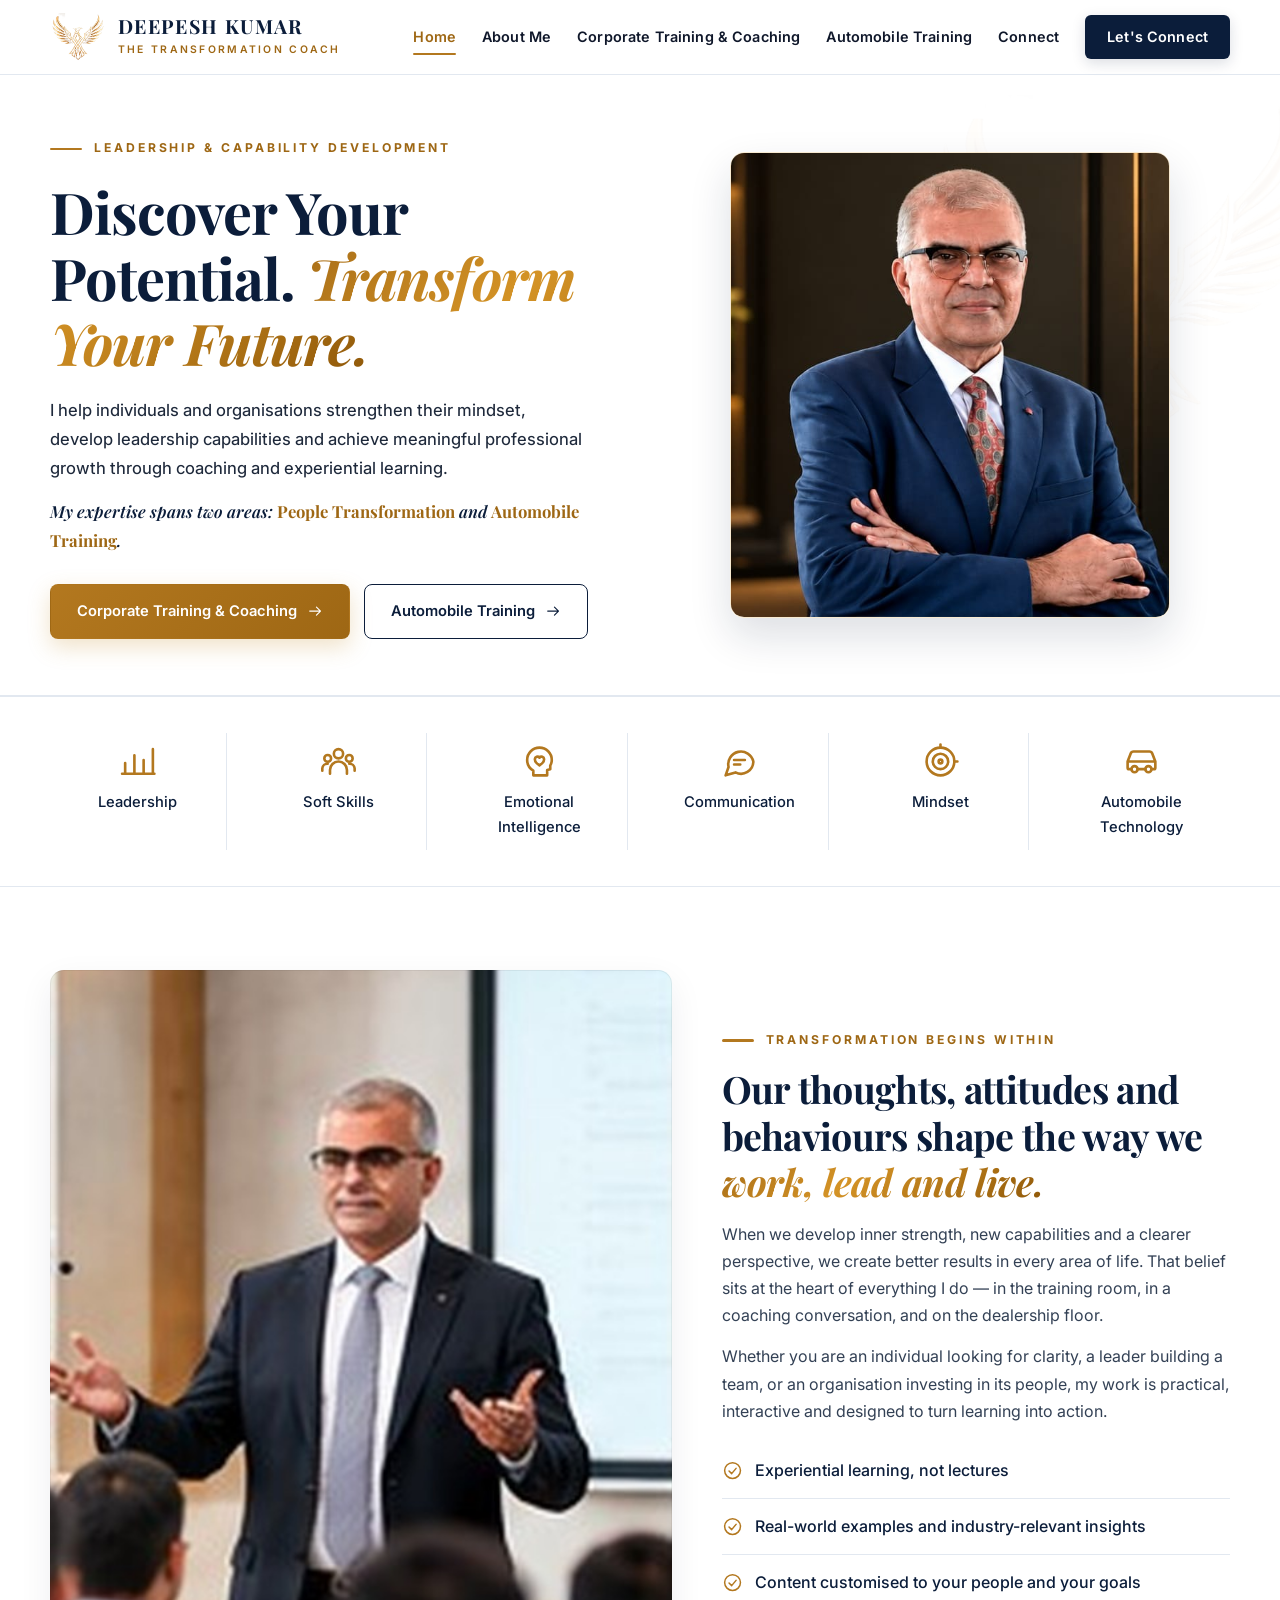
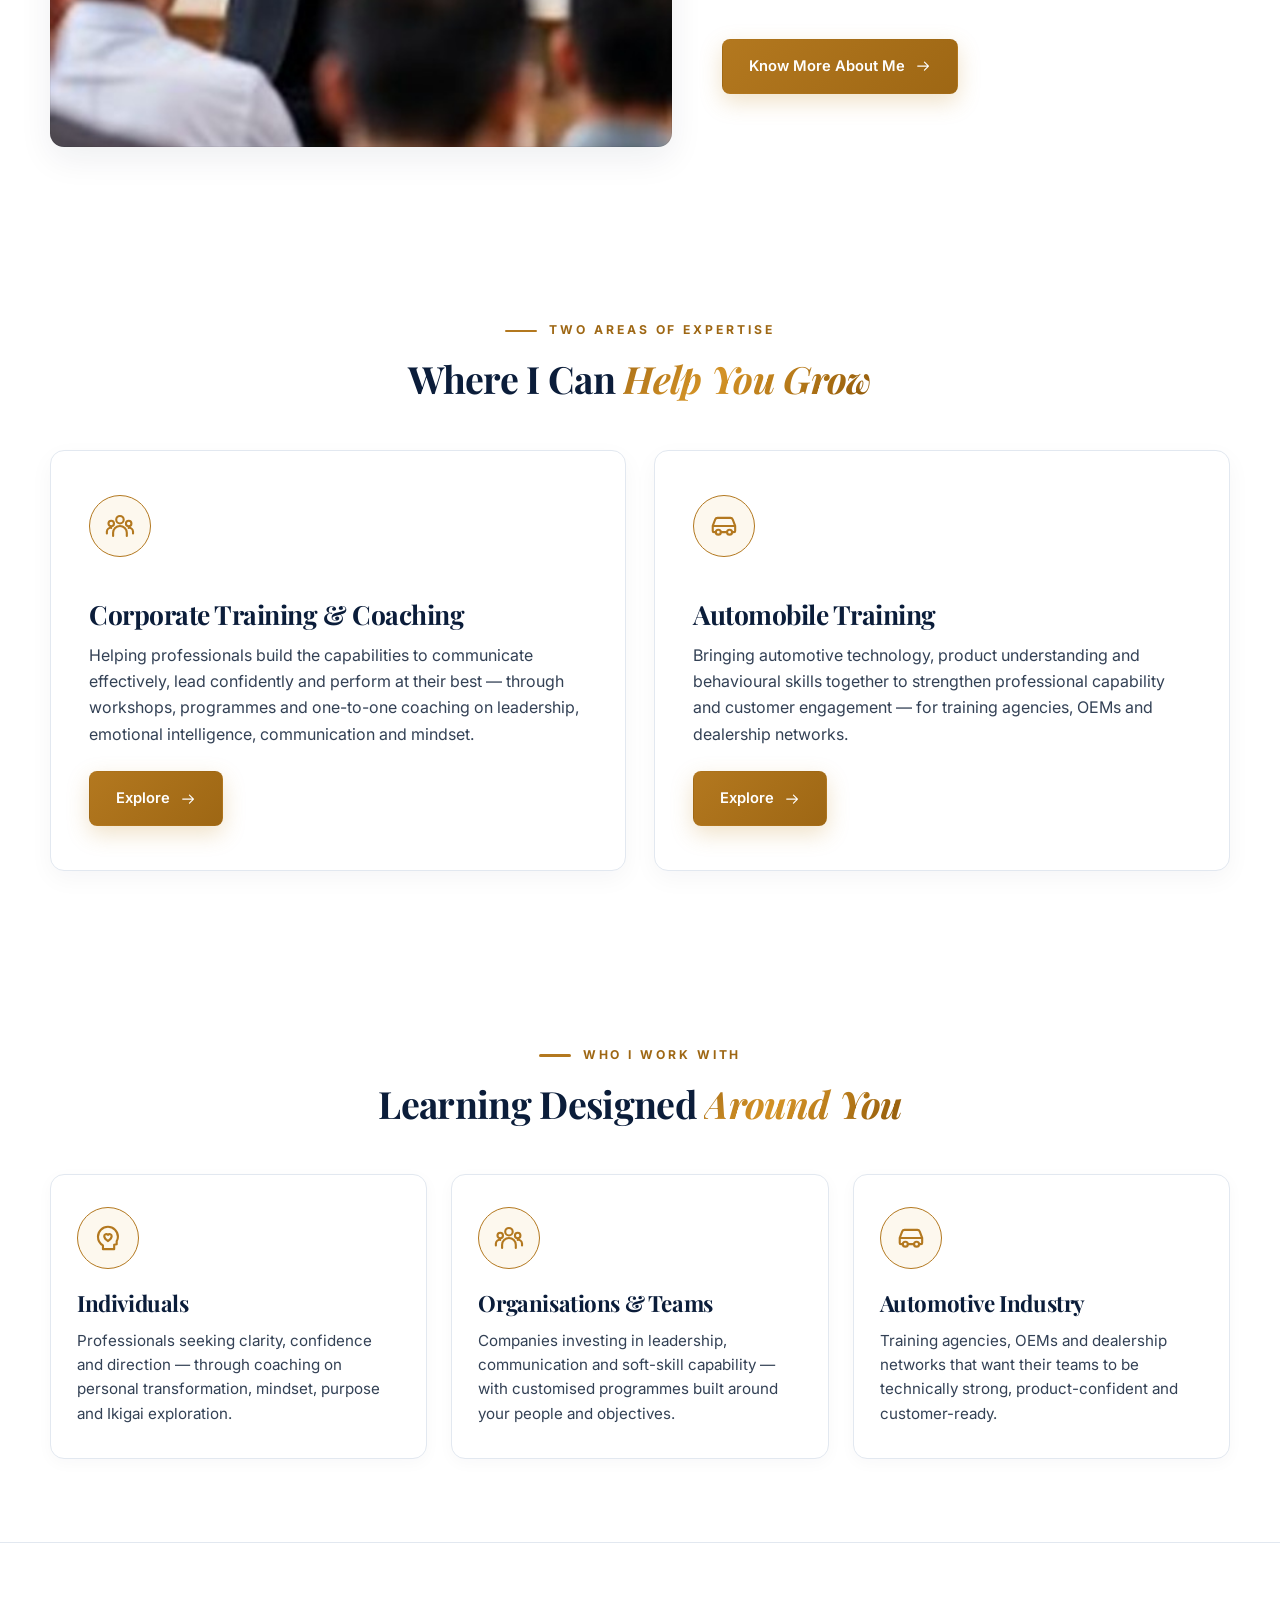
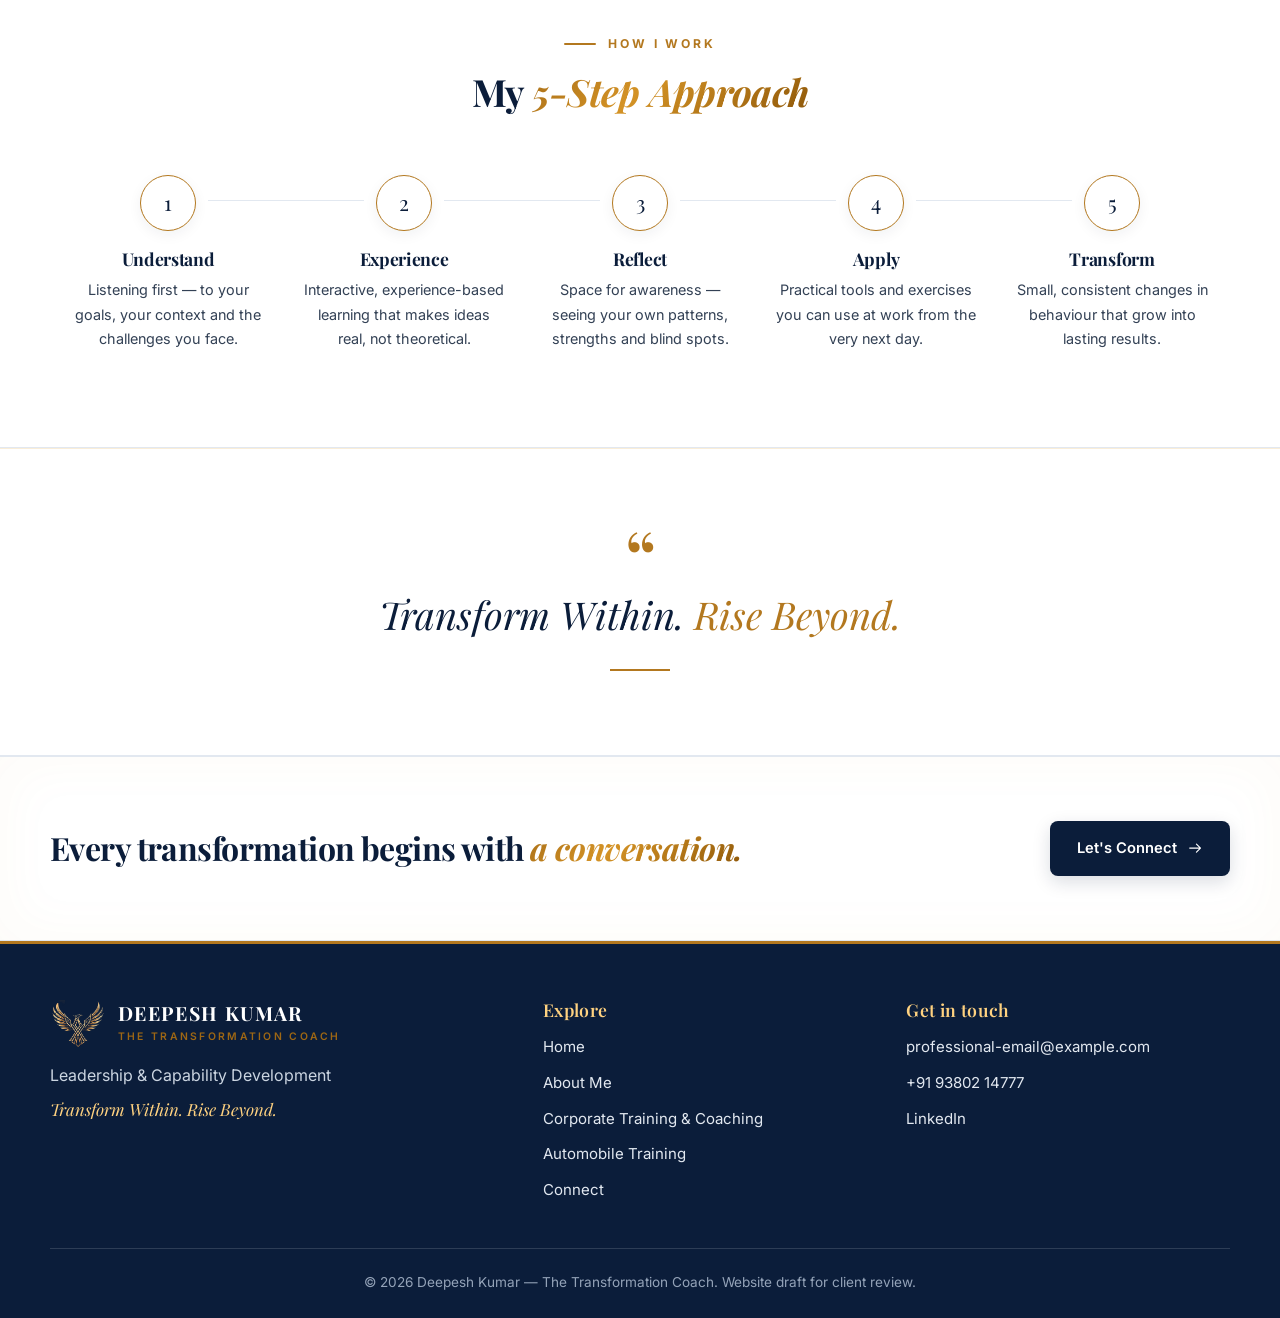
==== commit a3f446e5: "Elevate typography design and responsive layout across mobile, tablet, and desktop" ====
--- a/index.html
+++ b/index.html
@@ -2,7 +2,7 @@
 <html lang="en"><head><meta charset="utf-8"><meta name="viewport" content="width=device-width,initial-scale=1">
 <title>Deepesh Kumar — The Transformation Coach</title><meta name="description" content="Leadership & Capability Development. Transform Within. Rise Beyond.">
 <link rel="preconnect" href="https://fonts.googleapis.com"><link rel="preconnect" href="https://fonts.gstatic.com" crossorigin>
-<link href="https://fonts.googleapis.com/css2?family=Great+Vibes&family=Inter:wght@400;500;600&family=Playfair+Display:ital,wght@0,500;0,600;0,700;1,500&display=swap" rel="stylesheet">
+<link href="https://fonts.googleapis.com/css2?family=Great+Vibes&family=Inter:wght@400;500;600;700;800&family=Playfair+Display:ital,wght@0,500;0,600;0,700;0,800;1,500;1,600;1,700&display=swap" rel="stylesheet">
 <link rel="icon" href="assets/eagle.png"><link rel="stylesheet" href="style.css"></head>
 <body><svg width="0" height="0" style="position:absolute" aria-hidden="true"><defs>
 <symbol id="i-people" viewBox="0 0 24 24"><circle cx="12" cy="7" r="3"/><circle cx="5" cy="10" r="2.2"/><circle cx="19" cy="10" r="2.2"/><path d="M6.5 20v-2.5a5.5 5.5 0 0 1 11 0V20M1.5 18v-1.5a3.3 3.3 0 0 1 3.5-3M22.5 18v-1.5a3.3 3.3 0 0 0-3.5-3"/></symbol>
--- a/style.css
+++ b/style.css
@@ -60,20 +60,21 @@
 .nav{display:flex;align-items:center;justify-content:space-between;gap:20px;min-height:74px;transition:min-height 0.3s var(--ease)}
 .site-header.scrolled .nav{min-height:64px}
 
-.brand{display:flex;align-items:center;gap:12px;transition:transform 0.25s var(--ease)}
+.brand{display:flex;align-items:center;gap:12px;transition:transform 0.25s var(--ease);text-decoration:none}
 .brand:hover{transform:translateY(-1px)}
-.brand img{height:48px;width:auto;transition:transform 0.3s var(--ease)}
+.brand img{height:clamp(40px, 4.5vw, 48px);width:auto;transition:transform 0.3s var(--ease);flex-shrink:0}
 .brand:hover img{transform:scale(1.05)}
-.brand b{display:block;font-family:var(--serif);color:var(--navy);font-size:1.18rem;letter-spacing:.06em;line-height:1.1}
-.brand small{display:block;color:var(--muted);font-size:.62rem;letter-spacing:.2em;text-transform:uppercase;margin-top:3px}
+.brand b{display:block;font-family:var(--serif);color:var(--navy);font-size:clamp(1.02rem, 1.8vw, 1.22rem);letter-spacing:.07em;line-height:1.15;font-weight:700}
+.brand small{display:block;color:var(--gold-2);font-size:clamp(0.58rem, 1vw, 0.65rem);letter-spacing:.22em;text-transform:uppercase;margin-top:3px;font-weight:600}
 
 .menu{display:flex;align-items:center;gap:26px}
 .menu a{
   color:var(--ink);
-  font-size:.88rem;
-  font-weight:500;
+  font-size:.9rem;
+  font-weight:600;
   padding:6px 0;
   position:relative;
+  letter-spacing:.01em;
   transition:color 0.25s ease;
 }
 .menu a::after{
@@ -82,13 +83,14 @@
   left:0;
   bottom:0;
   width:100%;
-  height:2px;
+  height:2.5px;
   background:var(--gold);
+  border-radius:2px;
   transform:scaleX(0);
   transform-origin:right;
   transition:transform 0.3s var(--ease);
 }
-.menu a:hover,.menu a.active{color:var(--gold)}
+.menu a:hover,.menu a.active{color:var(--gold-2)}
 .menu a:hover::after,.menu a.active::after{
   transform:scaleX(1);
   transform-origin:left;
@@ -120,20 +122,20 @@
   cursor:pointer;
   width:44px;
   height:44px;
-  border:1px solid var(--line);
+  border:1.5px solid var(--line);
   border-radius:8px;
   position:relative;
-  background:transparent;
-  transition:background 0.2s ease, border-color 0.2s ease;
-}
-.burger:hover{border-color:var(--gold)}
+  background:#ffffff;
+  transition:background 0.2s ease, border-color 0.2s ease, box-shadow 0.2s ease;
+}
+.burger:hover{border-color:var(--gold);box-shadow:0 2px 8px var(--gold-glow)}
 .burger span,
 .burger span::before,
 .burger span::after{
   position:absolute;
   left:11px;
   right:11px;
-  height:2px;
+  height:2.5px;
   background:var(--navy);
   content:"";
   top:20px;
@@ -143,9 +145,12 @@
 .burger span::before{top:-7px;left:0;right:0}
 .burger span::after{top:7px;left:0;right:0}
 
-#nav-toggle:checked + .burger span{background:transparent}
-#nav-toggle:checked + .burger span::before{top:0;transform:rotate(45deg);background:var(--gold)}
-#nav-toggle:checked + .burger span::after{top:0;transform:rotate(-45deg);background:var(--gold)}
+#nav-toggle:checked + .burger span,
+.burger.active span{background:transparent}
+#nav-toggle:checked + .burger span::before,
+.burger.active span::before{top:0;transform:rotate(45deg);background:var(--gold)}
+#nav-toggle:checked + .burger span::after,
+.burger.active span::after{top:0;transform:rotate(-45deg);background:var(--gold)}
 
 /* ---------- Buttons ---------- */
 .btn{
@@ -223,8 +228,8 @@
 .eyebrow{
   display:inline-flex;
   align-items:center;
-  gap:14px;
-  font-size:.78rem;
+  gap:12px;
+  font-size:.76rem;
   letter-spacing:.24em;
   text-transform:uppercase;
   font-weight:700;
@@ -232,29 +237,37 @@
 }
 .eyebrow::before{
   content:"";
-  width:36px;
+  width:32px;
   height:2.5px;
   background:var(--gold);
+  border-radius:2px;
   transition:width 0.4s var(--ease);
 }
-.sec-head:hover .eyebrow::before{width:50px}
-
-h1,h2,h3{font-family:var(--serif);line-height:1.2;font-weight:700;color:var(--navy)}
-h1{font-size:clamp(2.1rem,4.5vw,3.6rem);letter-spacing:-0.01em}
-h2{font-size:clamp(1.6rem,3vw,2.4rem);letter-spacing:-0.01em}
-h3{font-size:1.24rem}
+.sec-head:hover .eyebrow::before{width:48px}
+
+h1,h2,h3,h4{
+  font-family:var(--serif);
+  line-height:1.18;
+  font-weight:700;
+  color:var(--navy);
+  letter-spacing:-0.018em;
+  text-rendering:optimizeLegibility;
+}
+h1{font-size:clamp(2.1rem, 4.2vw + 0.8rem, 3.6rem);line-height:1.14}
+h2{font-size:clamp(1.55rem, 2.6vw + 0.6rem, 2.35rem);line-height:1.24}
+h3{font-size:clamp(1.18rem, 1.4vw + 0.5rem, 1.4rem);line-height:1.32}
 h1 em,h2 em,h3 em{
-  font-style:normal;
+  font-style:italic;
   color:var(--gold);
-  background:linear-gradient(135deg,#a86e18 0%,#cf8d26 50%,#8f5809 100%);
+  background:linear-gradient(135deg,#a86e18 0%,#d49326 40%,#8f5809 100%);
   -webkit-background-clip:text;
   -webkit-text-fill-color:transparent;
-  display:inline-block;
+  display:inline;
   font-weight:700;
 }
-.lead{font-size:1.08rem;color:#1e293b;line-height:1.75;font-weight:450}
-section{padding:clamp(54px, 7vw, 84px) 0;background:#ffffff;position:relative}
-.sec-head{max-width:720px;margin-bottom:44px}
+.lead{font-size:clamp(1.02rem, 1.5vw, 1.15rem);color:#1e293b;line-height:1.75;font-weight:450}
+section{padding:clamp(48px, 6.5vw, 84px) 0;background:#ffffff;position:relative}
+.sec-head{max-width:720px;margin-bottom:clamp(30px, 4.5vw, 48px)}
 .sec-head .eyebrow{margin-bottom:14px}
 .center{text-align:center;margin-inline:auto}.center .eyebrow{justify-content:center}
 
@@ -282,16 +295,17 @@
 .hero-copy .eyebrow::before{background:var(--gold)}
 .hero-copy h1{color:var(--navy)}
 .hero-copy h1 em{
-  font-style:normal;
+  font-style:italic;
   color:var(--gold);
-  background:linear-gradient(135deg,#a86e18 0%,#cf8d26 50%,#8f5809 100%);
+  background:linear-gradient(135deg,#a86e18 0%,#d49326 40%,#8f5809 100%);
   -webkit-background-clip:text;
   -webkit-text-fill-color:transparent;
-  display:inline-block;
+  display:inline;
   font-weight:700;
 }
-.hero-copy p{color:#1e293b;font-size:1.08rem;max-width:540px;margin:20px 0 14px;line-height:1.75;font-weight:450}
-.hero-copy .two{color:var(--navy);font-style:italic;font-family:var(--serif);font-size:1.08rem;font-weight:600;margin:0 0 28px}
+.hero-copy p{color:#1e293b;font-size:clamp(1.02rem, 1.3vw, 1.1rem);max-width:540px;margin:20px 0 14px;line-height:1.75;font-weight:450}
+.hero-copy .two{color:var(--navy);font-style:italic;font-family:var(--serif);font-size:clamp(1.02rem, 1.3vw, 1.1rem);font-weight:600;margin:0 0 28px}
+.hero-copy .two em{font-style:normal;color:var(--gold-2);font-weight:700}
 .btn-row{display:flex;flex-wrap:wrap;gap:14px}
 .hero-photo{
   position:relative;
@@ -772,75 +786,58 @@
 }
 
 /* ===================================================
-   RESPONSIVE DESIGN (Breakpoints)
+   RESPONSIVE DESIGN (Adaptive Breakpoints)
    =================================================== */
 
 /* Tablet & Medium Laptops (max-width: 1040px) */
 @media (max-width:1040px){
-  .wrap{width:min(var(--max), 100% - 32px)}
-  .menu{gap:18px}
-  .menu a{font-size:.84rem}
-  .hero-copy{padding:60px 24px 60px 0}
-  .split{gap:36px}
-}
-
-/* Tablet (max-width: 980px) */
-@media (max-width:980px){
-  .g5,.g6{grid-template-columns:repeat(3,1fr)}
-  .g4{grid-template-columns:repeat(2,1fr)}
-  .hero-grid,.split,.contact-grid,.spec{grid-template-columns:1fr}
-  .hero-grid{text-align:center}
-  .hero-copy,.hero-sm .hero-copy{padding:54px 0 24px}
-  .hero-copy .eyebrow{justify-content:center}
-  .hero-copy p{margin-inline:auto}
-  .btn-row{justify-content:center}
-  .hero-photo{margin-top:16px}
-  .hero-photo img{width:min(380px,85%)}
-  .page-art{padding:0 0 36px}
-  .strip .item,.focus-dark .item{border:0;padding:14px 8px}
-  .strip .wrap.grid.g6{grid-template-columns:repeat(3,1fr);gap:16px}
-  .strip .item{
-    border:1px solid var(--line);
-    border-radius:10px;
-    padding:16px 10px;
-    background:#ffffff;
-  }
-  .steps{grid-template-columns:repeat(3,1fr);gap:28px 16px}
-  .step:not(:last-child)::after{display:none!important}
-  .split.rev>:first-child{order:0}
-  .checks{grid-template-columns:1fr}
-  .hero-img{padding:0 0 40px}
-  .foot{grid-template-columns:1fr 1fr;gap:32px}
-  .contact-info{border-left:0;border-top:1px solid var(--line)}
-}
-
-/* Mobile Navigation Trigger (max-width: 860px) */
-@media (max-width:860px){
+  .wrap{width:min(var(--max), 100% - 36px)}
+  .menu{gap:16px}
+  .menu a{font-size:.86rem}
+  .hero-copy{padding:40px 20px 40px 0}
+  .split{gap:32px}
+}
+
+/* Tablet & Mobile Navigation Switch (max-width: 960px) */
+@media (max-width:960px){
   .burger{display:block}
   .menu{
-    position:absolute;
+    position:fixed;
     left:0;
     right:0;
-    top:100%;
-    background:#ffffff;
+    top:74px;
+    background:rgba(255,255,255,0.98);
+    backdrop-filter:blur(16px);
+    -webkit-backdrop-filter:blur(16px);
     flex-direction:column;
-    align-items:flex-start;
-    gap:0;
-    padding:10px 24px 24px;
+    align-items:stretch;
+    gap:4px;
+    padding:16px 24px 28px;
     border-bottom:2px solid var(--gold);
-    box-shadow:0 16px 36px rgba(11,29,58,.1);
+    box-shadow:0 24px 44px rgba(11,29,58,.12);
     opacity:0;
     visibility:hidden;
-    transform:translateY(-8px);
-    transition:opacity 0.25s var(--ease), transform 0.25s var(--ease), visibility 0.25s;
+    transform:translateY(-10px);
+    transition:opacity 0.28s var(--ease), transform 0.28s var(--ease), visibility 0.28s;
     pointer-events:none;
+    max-height:calc(100vh - 74px);
+    overflow-y:auto;
+    z-index:99;
   }
   .menu a{
     width:100%;
-    padding:14px 0;
+    padding:14px 12px;
     border-bottom:1px solid var(--line);
-    color:var(--ink);
-    font-size:.92rem;
+    color:var(--navy);
+    font-size:1rem;
+    font-weight:600;
+    border-radius:6px;
+    transition:background 0.2s ease, color 0.2s ease, padding-left 0.2s ease;
+  }
+  .menu a:hover,.menu a.active{
+    color:var(--gold-2);
+    background:var(--gold-light);
+    padding-left:18px;
   }
   .menu a::after{display:none}
   .menu a.nav-cta{
@@ -848,38 +845,69 @@
     text-align:center;
     width:100%;
     color:#ffffff;
-    padding:12px;
-  }
-  #nav-toggle:checked ~ .menu{
+    padding:14px;
+    font-size:1rem;
+  }
+  #nav-toggle:checked ~ .menu,
+  .menu.active{
     opacity:1;
     visibility:visible;
     transform:translateY(0);
     pointer-events:auto;
   }
+
+  /* Grid adaptations on tablet */
+  .g5,.g6{grid-template-columns:repeat(3,1fr)}
+  .g4{grid-template-columns:repeat(2,1fr)}
+  .hero-grid,.split,.contact-grid,.spec{grid-template-columns:1fr}
+  .hero-grid{text-align:center;min-height:auto}
+  .hero-copy,.hero-sm .hero-copy{padding:36px 0 20px}
+  .hero-copy .eyebrow{justify-content:center}
+  .hero-copy p{margin-inline:auto}
+  .btn-row{justify-content:center}
+  .hero-photo{margin-top:12px;padding:0 0 20px}
+  .hero-photo img{width:min(400px,88vw);max-height:450px}
+  .page-art{padding:0 0 32px}
+  .strip .wrap.grid.g6{grid-template-columns:repeat(3,1fr);gap:14px}
+  .strip .item{
+    border:1px solid var(--line);
+    border-radius:10px;
+    padding:16px 12px;
+    background:#ffffff;
+  }
+  .steps{grid-template-columns:repeat(3,1fr);gap:24px 16px}
+  .step:not(:last-child)::after{display:none!important}
+  .split.rev>:first-child{order:0}
+  .checks{grid-template-columns:1fr}
+  .hero-img{padding:0 0 32px}
+  .foot{grid-template-columns:1fr 1fr;gap:32px}
+  .contact-info{border-left:0;border-top:1px solid var(--line)}
 }
 
 /* Small Tablet & Phablet (max-width: 680px) */
 @media (max-width:680px){
-  section{padding:48px 0}
+  section{padding:clamp(40px, 6vw, 56px) 0}
   .wrap{width:min(var(--max), 100% - 28px)}
   .g2,.g3,.g4{grid-template-columns:1fr}
   .g5,.g6{grid-template-columns:repeat(2,1fr)}
-  .strip .wrap.grid.g6{grid-template-columns:repeat(2,1fr);gap:12px}
+  .strip .wrap.grid.g6{grid-template-columns:repeat(2,1fr);gap:10px}
+  .strip .item{padding:14px 8px}
   
   /* Timeline-style vertical steps for mobile */
   .steps{
     grid-template-columns:1fr;
-    gap:20px;
+    gap:16px;
     position:relative;
-    padding-left:10px;
+    padding-left:0;
   }
   .step{
     text-align:left;
-    padding:14px 18px 14px 74px;
+    padding:16px 18px 16px 74px;
     border:1px solid var(--line);
     border-radius:12px;
     background:#ffffff;
     box-shadow:0 2px 10px rgba(11,29,58,0.03);
+    position:relative;
   }
   .step::before{
     position:absolute;
@@ -889,7 +917,7 @@
     margin:0;
     width:44px;
     height:44px;
-    font-size:1.1rem;
+    font-size:1.15rem;
   }
   .step:hover::before{
     transform:translateY(-50%) scale(1.05);
@@ -898,8 +926,6 @@
   form .row{grid-template-columns:1fr}
   .contact-form,.contact-info{padding:28px 20px}
   .foot{grid-template-columns:1fr;gap:28px}
-  .brand b{font-size:1.02rem}
-  .brand img{height:42px}
   .cta-band .in{text-align:center;justify-content:center}
   .cta-band .btn{width:100%;justify-content:center}
   .spec-card{padding:32px 24px}
@@ -912,11 +938,13 @@
   .btn{width:100%;justify-content:center}
   .btn-row{flex-direction:column;width:100%}
   .btn-row .btn{width:100%}
-  .hero-copy{padding:42px 0 20px}
+  .hero-copy{padding:32px 0 16px}
   .hero-photo img{width:100%;max-width:320px}
-  .card{padding:24px 20px}
+  .card{padding:24px 18px}
   .strip .wrap.grid.g6{grid-template-columns:1fr}
-  .back-to-top{bottom:20px;right:20px;width:42px;height:42px}
+  .back-to-top{bottom:18px;right:18px;width:42px;height:42px}
+  .sign{font-size:2.4rem}
+  form input,form select,form textarea{font-size:16px} /* Prevents iOS auto-zoom */
 }
 
 /* Accessibility: Reduce motion if requested */
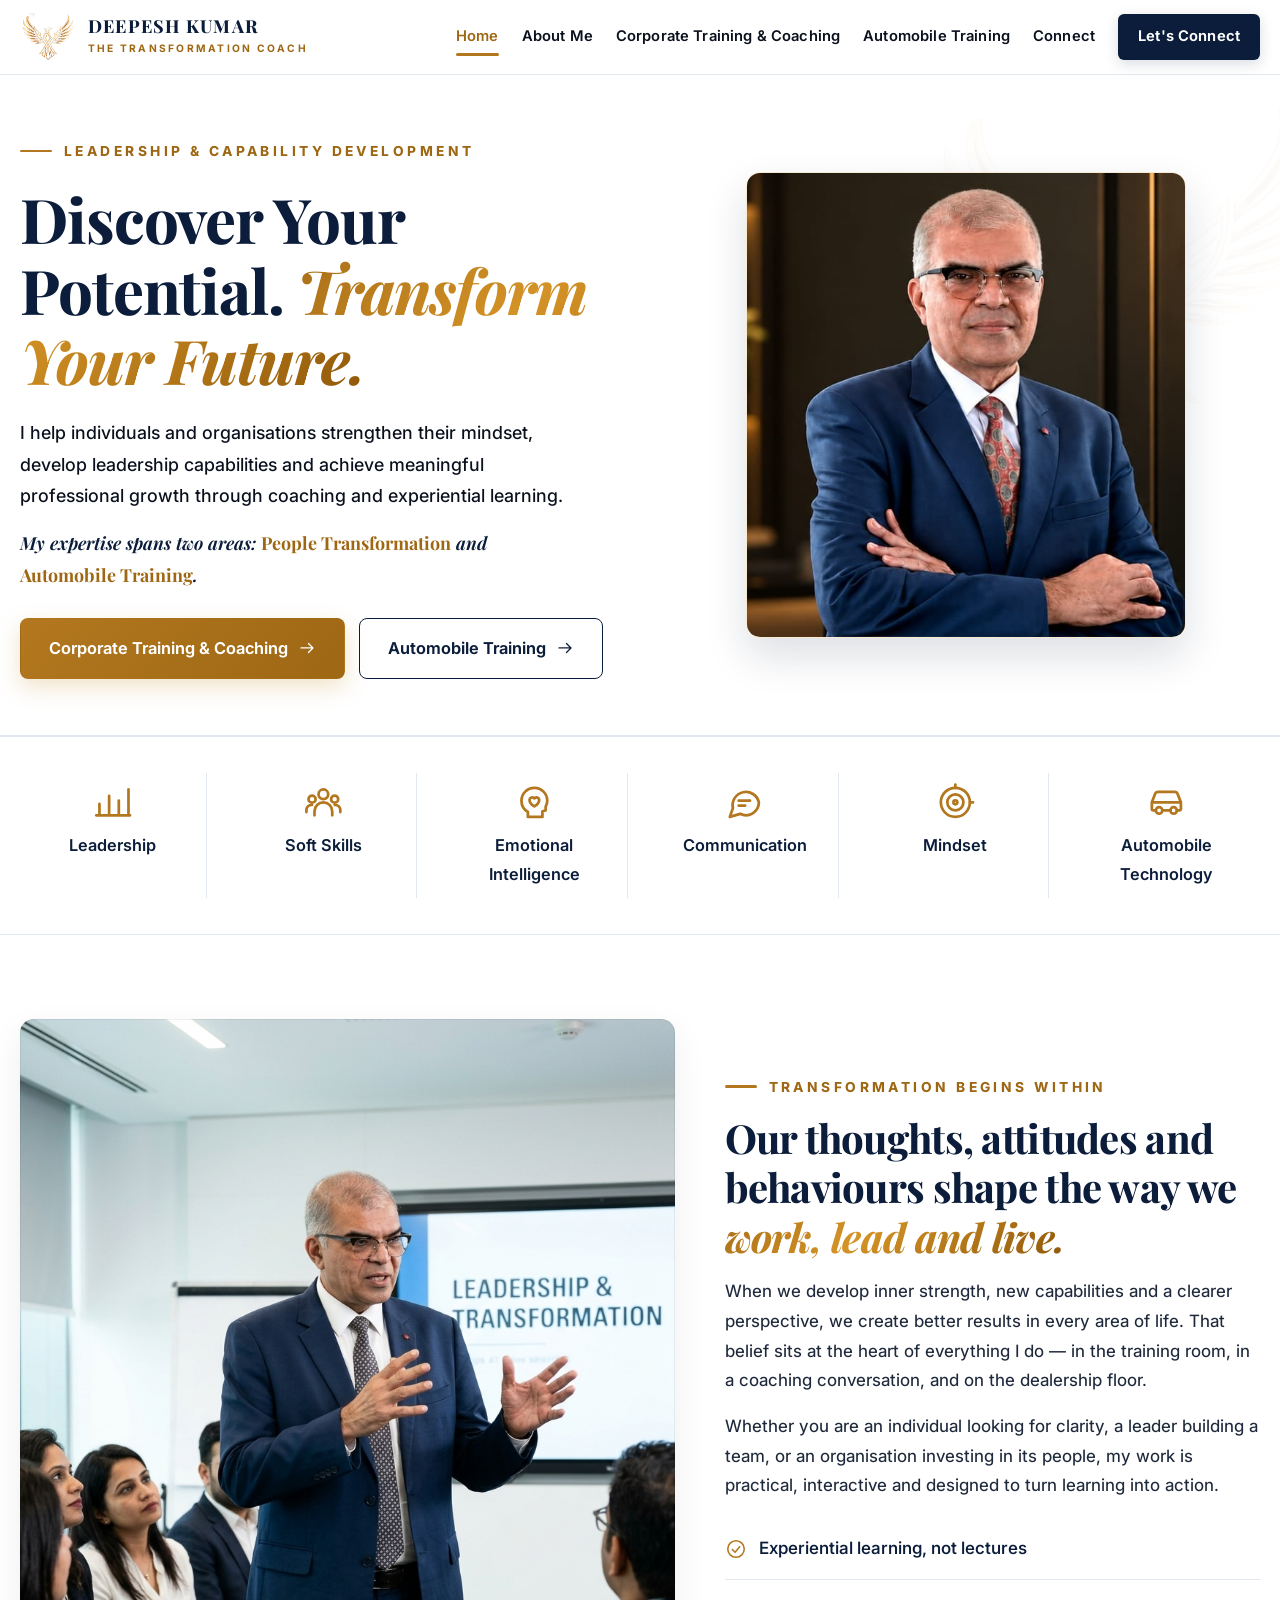
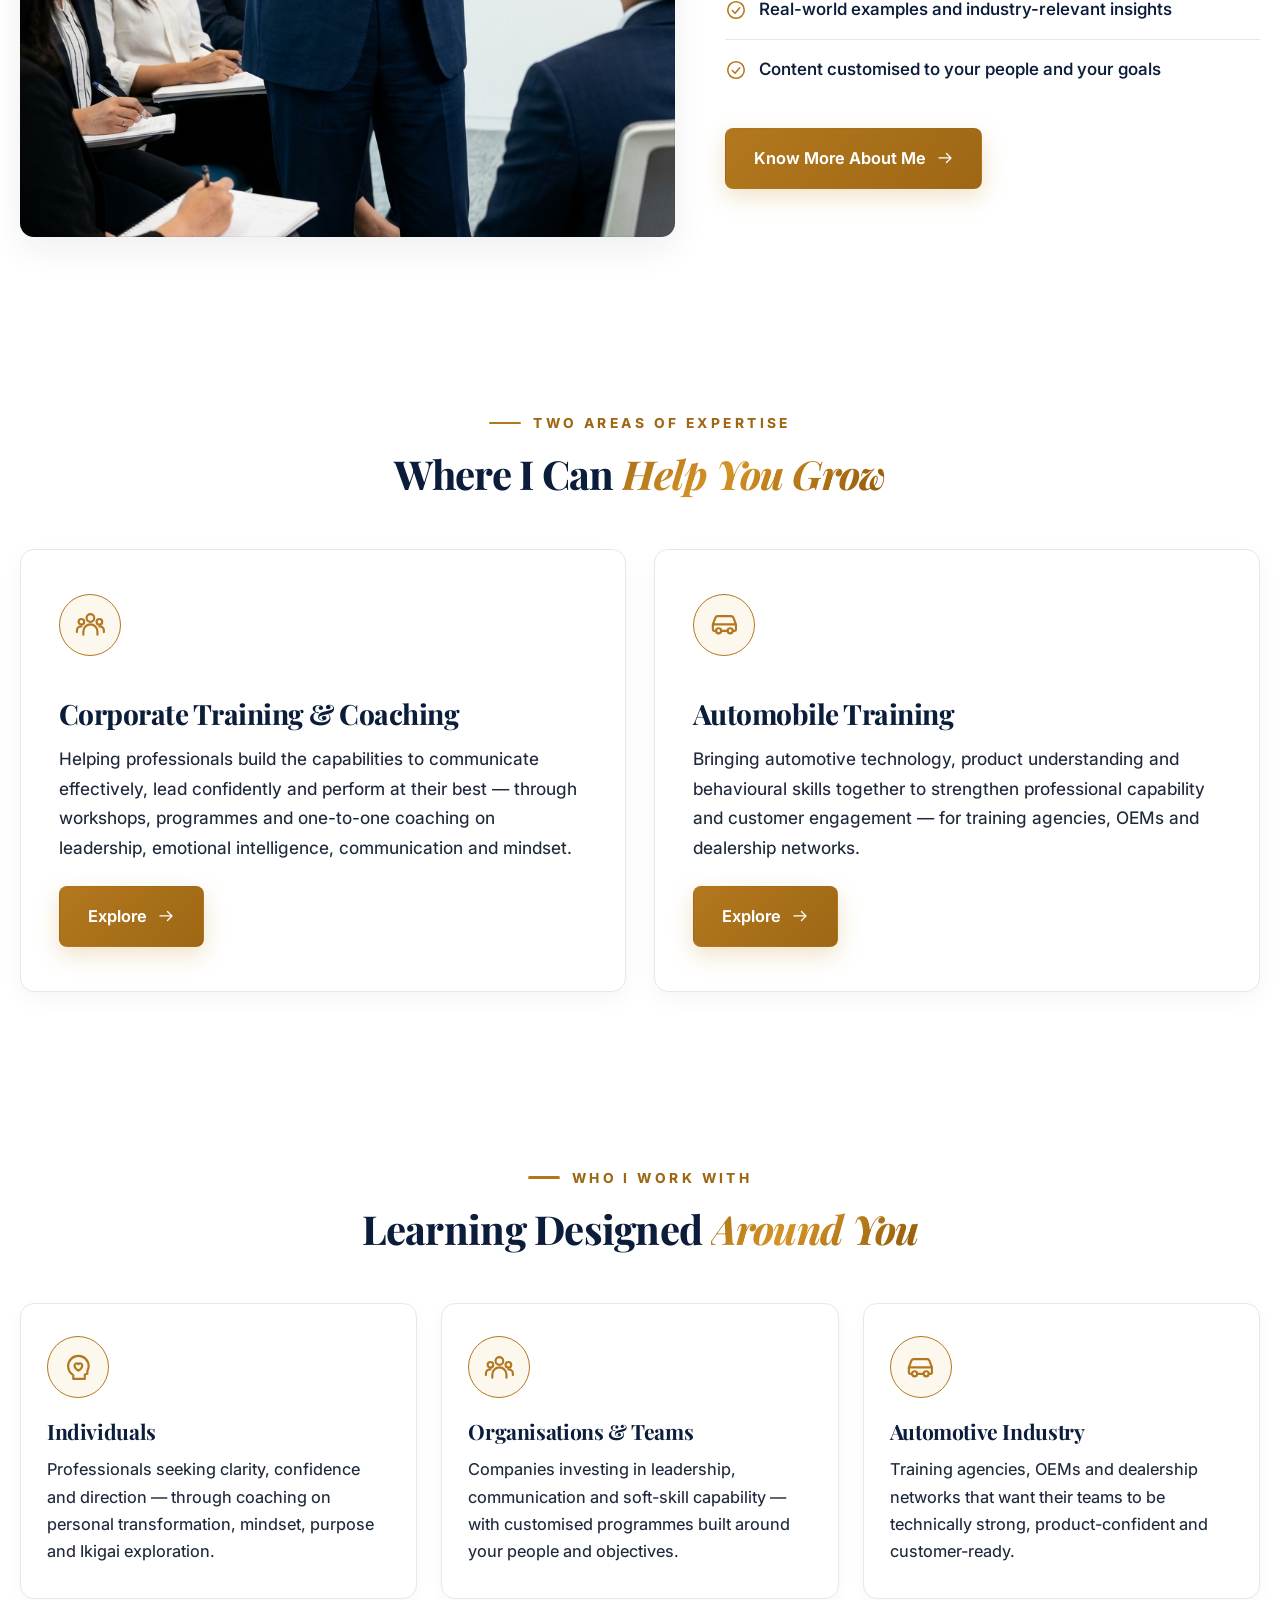
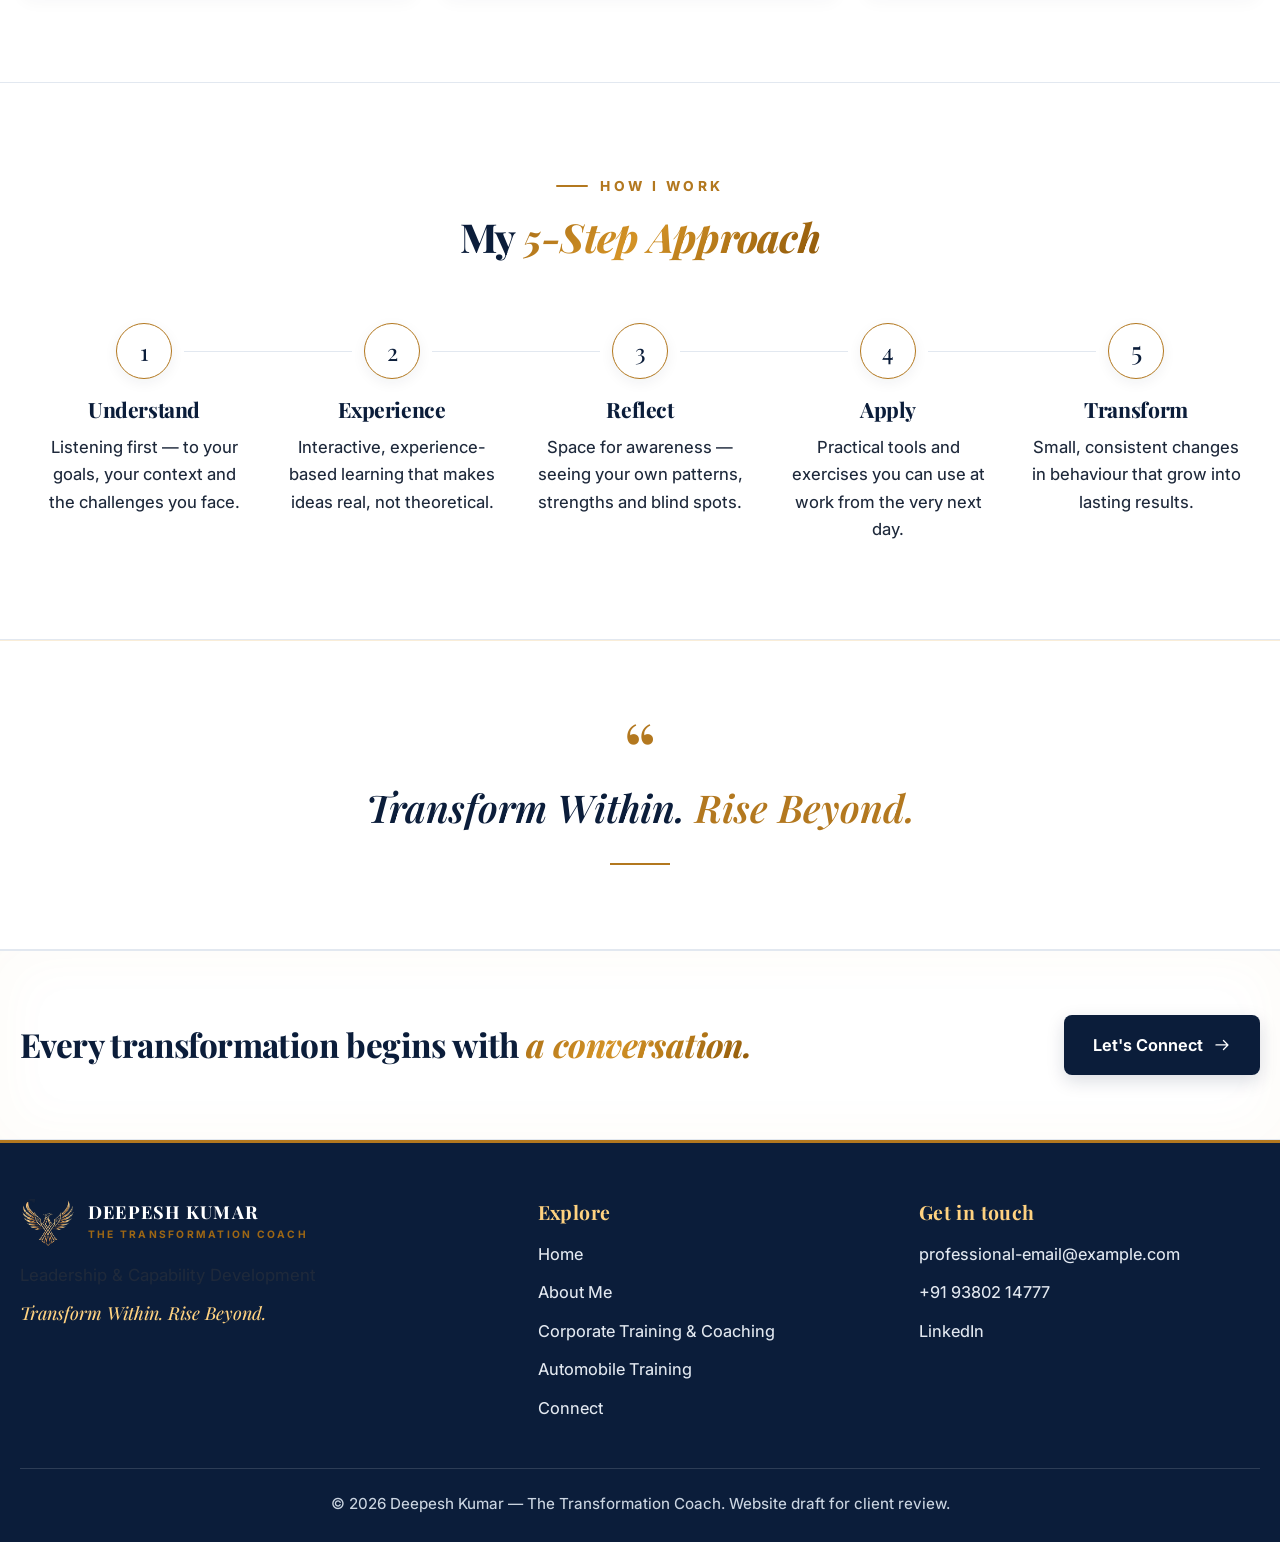
==== commit 98ec5dea: "Update trainer images to high resolution, improve site typography and single-line navbar" ====
--- a/index.html
+++ b/index.html
@@ -48,7 +48,7 @@
 <div class="item"><svg class="icon" aria-hidden="true"><use href="#i-target"/></svg>Mindset</div><div class="item"><svg class="icon" aria-hidden="true"><use href="#i-car"/></svg>Automobile Technology</div></div></section>
 
 <section><div class="wrap split">
-<div class="media tall"><img src="assets/trainer.jpg" alt="Deepesh Kumar conducting a corporate training session"></div>
+<div class="media tall"><img src="assets/trainer-home.jpg" alt="Deepesh Kumar conducting an executive leadership and transformation workshop" style="object-position:center 15%"></div>
 <div><div class="eyebrow" style="margin-bottom:14px">Transformation Begins Within</div>
 <h2>Our thoughts, attitudes and behaviours shape the way we <em>work, lead and live.</em></h2>
 <p>When we develop inner strength, new capabilities and a clearer perspective, we create better results in every area of life. That belief sits at the heart of everything I do — in the training room, in a coaching conversation, and on the dealership floor.</p>
--- a/style.css
+++ b/style.css
@@ -3,9 +3,9 @@
   --navy:#0b1d3a; --navy-2:#13294d; --navy-3:#1b3560;
   --gold:#b3781f; --gold-2:#9e6714; --gold-3:#ffd280;
   --gold-light:#fdf8ee; --gold-glow:rgba(179,120,31,0.22);
-  --ivory:#ffffff; --sand:#fbfbfd; --ink:#0f172a; --muted:#334155; --line:#e2e8f0;
+  --ivory:#ffffff; --sand:#fbfbfd; --ink:#0a101d; --muted:#1e293b; --line:#e2e8f0;
   --serif:'Playfair Display',Georgia,serif; --sans:'Inter','Segoe UI',Arial,sans-serif; --script:'Great Vibes',cursive;
-  --max:1180px; --r:14px; --shadow:0 12px 34px rgba(11,29,58,.07); --shadow-lg:0 20px 48px rgba(11,29,58,.12);
+  --max:1260px; --r:14px; --shadow:0 12px 34px rgba(11,29,58,.07); --shadow-lg:0 20px 48px rgba(11,29,58,.12);
   --ease:cubic-bezier(0.16, 1, 0.3, 1);
 }
 *{box-sizing:border-box;margin:0;padding:0}
@@ -14,9 +14,18 @@
   font-family:var(--sans);
   color:var(--ink);
   background:#ffffff;
-  line-height:1.7;
+  font-size:17.5px;
+  font-weight:450;
+  line-height:1.75;
   -webkit-font-smoothing:antialiased;
+  -moz-osx-font-smoothing:grayscale;
   overflow-x:hidden;
+}
+p{
+  color:var(--muted);
+  font-size:1.05rem;
+  font-weight:450;
+  line-height:1.75;
 }
 ::selection{background:var(--gold);color:#ffffff}
 ::-moz-selection{background:var(--gold);color:#ffffff}
@@ -57,24 +66,26 @@
   box-shadow:0 4px 24px rgba(11,29,58,0.06);
   border-bottom-color:transparent;
 }
-.nav{display:flex;align-items:center;justify-content:space-between;gap:20px;min-height:74px;transition:min-height 0.3s var(--ease)}
+.nav{display:flex;align-items:center;justify-content:space-between;gap:clamp(12px, 1.8vw, 24px);min-height:74px;transition:min-height 0.3s var(--ease);flex-wrap:nowrap}
 .site-header.scrolled .nav{min-height:64px}
 
-.brand{display:flex;align-items:center;gap:12px;transition:transform 0.25s var(--ease);text-decoration:none}
+.brand{display:flex;align-items:center;gap:12px;transition:transform 0.25s var(--ease);text-decoration:none;flex-shrink:0;white-space:nowrap}
 .brand:hover{transform:translateY(-1px)}
 .brand img{height:clamp(40px, 4.5vw, 48px);width:auto;transition:transform 0.3s var(--ease);flex-shrink:0}
 .brand:hover img{transform:scale(1.05)}
-.brand b{display:block;font-family:var(--serif);color:var(--navy);font-size:clamp(1.02rem, 1.8vw, 1.22rem);letter-spacing:.07em;line-height:1.15;font-weight:700}
-.brand small{display:block;color:var(--gold-2);font-size:clamp(0.58rem, 1vw, 0.65rem);letter-spacing:.22em;text-transform:uppercase;margin-top:3px;font-weight:600}
-
-.menu{display:flex;align-items:center;gap:26px}
+.brand b{display:block;font-family:var(--serif);color:var(--navy);font-size:clamp(1.05rem, 1.4vw, 1.25rem);letter-spacing:.07em;line-height:1.15;font-weight:750;white-space:nowrap}
+.brand small{display:block;color:var(--gold-2);font-size:clamp(0.62rem, 0.8vw, 0.7rem);letter-spacing:.22em;text-transform:uppercase;margin-top:3px;font-weight:700;white-space:nowrap}
+
+.menu{display:flex;align-items:center;gap:clamp(14px, 1.8vw, 26px);flex-shrink:0;flex-wrap:nowrap}
 .menu a{
   color:var(--ink);
-  font-size:.9rem;
+  font-size:0.92rem;
   font-weight:600;
   padding:6px 0;
   position:relative;
   letter-spacing:.01em;
+  white-space:nowrap;
+  flex-shrink:0;
   transition:color 0.25s ease;
 }
 .menu a::after{
@@ -99,10 +110,13 @@
 .menu a.nav-cta{
   background:var(--navy);
   color:#ffffff;
-  padding:10px 22px;
+  padding:10px 20px;
   border-radius:6px;
   border:0;
-  font-weight:600;
+  font-weight:650;
+  font-size:0.92rem;
+  white-space:nowrap;
+  flex-shrink:0;
   overflow:hidden;
   position:relative;
   box-shadow:0 4px 14px rgba(11,29,58,0.15);
@@ -157,10 +171,10 @@
   display:inline-flex;
   align-items:center;
   gap:10px;
-  padding:14px 26px;
+  padding:15px 28px;
   border-radius:8px;
-  font-weight:600;
-  font-size:.92rem;
+  font-weight:650;
+  font-size:1.02rem;
   border:1.5px solid transparent;
   transition:all 0.25s var(--ease);
   cursor:pointer;
@@ -229,10 +243,10 @@
   display:inline-flex;
   align-items:center;
   gap:12px;
-  font-size:.76rem;
-  letter-spacing:.24em;
+  font-size:.86rem;
+  letter-spacing:.25em;
   text-transform:uppercase;
-  font-weight:700;
+  font-weight:750;
   color:var(--gold-2);
 }
 .eyebrow::before{
@@ -247,15 +261,16 @@
 
 h1,h2,h3,h4{
   font-family:var(--serif);
-  line-height:1.18;
-  font-weight:700;
+  line-height:1.2;
+  font-weight:750;
   color:var(--navy);
   letter-spacing:-0.018em;
   text-rendering:optimizeLegibility;
 }
-h1{font-size:clamp(2.1rem, 4.2vw + 0.8rem, 3.6rem);line-height:1.14}
-h2{font-size:clamp(1.55rem, 2.6vw + 0.6rem, 2.35rem);line-height:1.24}
-h3{font-size:clamp(1.18rem, 1.4vw + 0.5rem, 1.4rem);line-height:1.32}
+h1{font-size:clamp(2.3rem, 4.4vw + 0.8rem, 3.85rem);line-height:1.15}
+h2{font-size:clamp(1.7rem, 2.7vw + 0.6rem, 2.5rem);line-height:1.24}
+h3{font-size:clamp(1.28rem, 1.5vw + 0.5rem, 1.55rem);line-height:1.32}
+h4{font-size:1.18rem;line-height:1.35}
 h1 em,h2 em,h3 em{
   font-style:italic;
   color:var(--gold);
@@ -263,11 +278,13 @@
   -webkit-background-clip:text;
   -webkit-text-fill-color:transparent;
   display:inline;
-  font-weight:700;
-}
-.lead{font-size:clamp(1.02rem, 1.5vw, 1.15rem);color:#1e293b;line-height:1.75;font-weight:450}
-section{padding:clamp(48px, 6.5vw, 84px) 0;background:#ffffff;position:relative}
-.sec-head{max-width:720px;margin-bottom:clamp(30px, 4.5vw, 48px)}
+  font-weight:750;
+}
+.lead{font-size:clamp(1.12rem, 1.5vw, 1.25rem);color:var(--ink);line-height:1.75;font-weight:480}
+section{padding:clamp(52px, 6.5vw, 88px) 0;background:#ffffff;position:relative}
+.sec-head{max-width:740px;margin-bottom:clamp(32px, 4.5vw, 50px)}
+.sec-head .eyebrow{margin-bottom:14px}
+.center{text-align:center;margin-inline:auto}.center .eyebrow{justify-content:center}
 .sec-head .eyebrow{margin-bottom:14px}
 .center{text-align:center;margin-inline:auto}.center .eyebrow{justify-content:center}
 
@@ -301,10 +318,10 @@
   -webkit-background-clip:text;
   -webkit-text-fill-color:transparent;
   display:inline;
-  font-weight:700;
-}
-.hero-copy p{color:#1e293b;font-size:clamp(1.02rem, 1.3vw, 1.1rem);max-width:540px;margin:20px 0 14px;line-height:1.75;font-weight:450}
-.hero-copy .two{color:var(--navy);font-style:italic;font-family:var(--serif);font-size:clamp(1.02rem, 1.3vw, 1.1rem);font-weight:600;margin:0 0 28px}
+  font-weight:750;
+}
+.hero-copy p{color:var(--ink);font-size:clamp(1.12rem, 1.4vw, 1.25rem);max-width:560px;margin:22px 0 16px;line-height:1.75;font-weight:480}
+.hero-copy .two{color:var(--navy);font-style:italic;font-family:var(--serif);font-size:clamp(1.12rem, 1.4vw, 1.25rem);font-weight:650;margin:0 0 28px}
 .hero-copy .two em{font-style:normal;color:var(--gold-2);font-weight:700}
 .btn-row{display:flex;flex-wrap:wrap;gap:14px}
 .hero-photo{
@@ -343,7 +360,7 @@
 
 .hero-sm .hero-grid{min-height:420px}
 .hero-sm .hero-copy{padding:64px 40px 64px 0}
-.hero-sm h1{color:var(--navy);font-size:clamp(1.9rem,3.8vw,3rem)}
+.hero-sm h1{color:var(--navy);font-size:clamp(2rem,4vw,3.2rem)}
 .hero-sm h1 em{
   font-style:normal;
   color:var(--gold);
@@ -351,7 +368,7 @@
   -webkit-background-clip:text;
   -webkit-text-fill-color:transparent;
   display:inline-block;
-  font-weight:700;
+  font-weight:750;
 }
 .page-art{align-self:center;display:flex;justify-content:center;padding:30px 0}
 .page-art svg{width:min(460px,100%);height:auto}
@@ -360,7 +377,7 @@
 .hero-light{background:#ffffff;color:var(--ink)}
 .hero-light::after{display:none}
 .hero-light .hero-copy .eyebrow{color:var(--gold)}.hero-light .hero-copy .eyebrow::before{background:var(--gold)}
-.hero-light .hero-copy p{color:var(--muted)}
+.hero-light .hero-copy p{color:var(--muted);font-size:1.12rem}
 .hero-light h1{color:var(--navy)}
 .hero-light .hero-photo img{
   width:min(440px,100%);
@@ -373,8 +390,8 @@
   mask-image:none;
 }
 .hero-light .hero-photo::before{display:none}
-.sign{font-family:var(--script);font-size:3rem;color:var(--navy);line-height:1;margin-top:14px}
-.sign-sub{font-size:.7rem;letter-spacing:.22em;text-transform:uppercase;color:var(--muted);margin-top:6px}
+.sign{font-family:var(--script);font-size:3.2rem;color:var(--navy);line-height:1;margin-top:14px}
+.sign-sub{font-size:.78rem;letter-spacing:.22em;text-transform:uppercase;color:var(--muted);margin-top:6px;font-weight:600}
 
 /* ---------- Cards ---------- */
 .grid{display:grid;gap:24px}
@@ -402,7 +419,7 @@
   display:grid;
   place-items:center;
   color:var(--gold);
-  font-size:1.7rem;
+  font-size:1.75rem;
   background:var(--gold-light);
   transition:transform 0.35s var(--ease), background 0.3s ease, color 0.3s ease;
 }
@@ -413,17 +430,17 @@
 }
 .card .ico{margin-bottom:20px}
 .center-card{text-align:center}.center-card .ico{margin-inline:auto}
-.card h3{color:var(--navy);margin-bottom:10px;transition:color 0.2s ease}
+.card h3{color:var(--navy);margin-bottom:10px;font-size:1.32rem;font-weight:700;transition:color 0.2s ease}
 .card:hover h3{color:var(--navy-2)}
-.card p{color:var(--muted);font-size:.95rem;line-height:1.6}
+.card p{color:var(--muted);font-size:1.02rem;font-weight:450;line-height:1.68}
 .card .more{
   display:inline-flex;
   gap:8px;
   align-items:center;
   margin-top:18px;
   color:var(--gold);
-  font-weight:600;
-  font-size:.9rem;
+  font-weight:650;
+  font-size:1.02rem;
   transition:gap 0.25s var(--ease);
 }
 .card .more:hover{gap:14px}
@@ -459,16 +476,16 @@
   transition:transform 0.35s var(--ease);
 }
 .spec-card:hover .ico{transform:scale(1.1)}
-.spec-card h3{font-size:1.65rem;color:var(--navy);margin-bottom:10px}
-.spec-card p{color:var(--muted);margin-bottom:24px;line-height:1.65}
+.spec-card h3{font-size:1.75rem;color:var(--navy);margin-bottom:12px;font-weight:750}
+.spec-card p{color:var(--muted);font-size:1.08rem;font-weight:450;margin-bottom:24px;line-height:1.7}
 
 /* ---------- Focus strip ---------- */
 .strip{background:#ffffff;border-block:1px solid var(--line);padding:36px 0}
 .strip .item{
   text-align:center;
   color:var(--navy);
-  font-weight:500;
-  font-size:.92rem;
+  font-weight:600;
+  font-size:1.02rem;
   padding:10px 14px;
   border-right:1px solid var(--line);
   transition:transform 0.25s var(--ease), color 0.2s ease;
@@ -480,7 +497,7 @@
 }
 .strip .item .icon{
   display:block;
-  font-size:2.1rem;
+  font-size:2.2rem;
   color:var(--gold);
   margin:0 auto 10px;
   transition:transform 0.3s var(--ease);
@@ -506,11 +523,12 @@
 .quote p{
   font-family:var(--serif);
   font-style:italic;
-  font-size:clamp(1.4rem,3vw,2.4rem);
-  max-width:820px;
+  font-size:clamp(1.45rem,3vw,2.45rem);
+  max-width:840px;
   margin-inline:auto;
-  line-height:1.45;
+  line-height:1.5;
   color:var(--navy);
+  font-weight:600;
 }
 .quote p em{color:var(--gold)}
 .quote .rule{width:60px;height:2px;background:var(--gold);margin:26px auto 0;transition:width 0.4s var(--ease)}
@@ -524,42 +542,43 @@
   box-shadow:inset 0 0 60px rgba(200,150,62,.04);
 }
 .cta-band .in{display:flex;align-items:center;justify-content:space-between;gap:30px;flex-wrap:wrap}
-.cta-band h2{font-size:clamp(1.45rem,2.5vw,2.1rem);color:var(--navy)}
+.cta-band h2{font-size:clamp(1.55rem,2.6vw,2.25rem);color:var(--navy);font-weight:750}
 
 /* ---------- About ---------- */
-.about-text p{margin-bottom:16px}
+.about-text p{margin-bottom:18px;font-size:1.06rem;color:var(--muted);font-weight:450;line-height:1.75}
 .cert{text-align:center}
-.cert small{display:block;font-size:.8rem;color:var(--muted);letter-spacing:.04em}
-.cert b{display:block;color:var(--navy);font-family:var(--serif);font-size:1.15rem;line-height:1.3}
-.cert .ico{width:78px;height:78px;font-size:2.1rem;margin:0 auto 18px}
+.cert small{display:block;font-size:.88rem;color:var(--muted);letter-spacing:.04em;font-weight:600}
+.cert b{display:block;color:var(--navy);font-family:var(--serif);font-size:1.24rem;line-height:1.3;font-weight:750}
+.cert .ico{width:78px;height:78px;font-size:2.2rem;margin:0 auto 18px}
 .focus-dark{background:#ffffff}
-.focus-dark .item{text-align:center;color:var(--navy);padding:6px 14px;border-right:1px solid var(--line);font-size:.94rem}
+.focus-dark .item{text-align:center;color:var(--navy);padding:8px 14px;border-right:1px solid var(--line);font-size:1.02rem;font-weight:600}
 .focus-dark .item:last-child{border:0}
-.focus-dark .icon{display:block;font-size:2.3rem;color:var(--gold);margin:0 auto 12px}
+.focus-dark .icon{display:block;font-size:2.4rem;color:var(--gold);margin:0 auto 12px}
 
 /* ---------- Lists ---------- */
 .tick-list li{
   display:flex;
   gap:12px;
   align-items:center;
-  padding:14px 0;
+  padding:15px 0;
   border-bottom:1px solid var(--line);
   color:var(--navy);
-  font-weight:500;
+  font-size:1.06rem;
+  font-weight:550;
   transition:transform 0.2s var(--ease), color 0.2s ease;
 }
 .tick-list li:hover{
   transform:translateX(4px);
   color:var(--navy-3);
 }
-.tick-list .icon{color:var(--gold);font-size:1.2rem}
+.tick-list .icon{color:var(--gold);font-size:1.25rem}
 .for-box{background:#ffffff;border:1px solid var(--line);border-radius:var(--r);padding:34px;box-shadow:var(--shadow)}
-.for-box h3{margin-bottom:6px;color:var(--navy)}
+.for-box h3{margin-bottom:8px;color:var(--navy);font-size:1.35rem;font-weight:750}
 .split{display:grid;grid-template-columns:1.1fr .9fr;gap:50px;align-items:center}
 
 /* ---------- Approach / tagline band ---------- */
 .tagline{padding:84px 0;text-align:center;background:#ffffff;color:var(--navy);border-block:1px solid var(--line)}
-.tagline p{font-family:var(--serif);font-style:italic;font-size:clamp(1.4rem,3.2vw,2.5rem);line-height:1.5;color:var(--navy)}
+.tagline p{font-family:var(--serif);font-style:italic;font-size:clamp(1.5rem,3.2vw,2.6rem);line-height:1.5;color:var(--navy);font-weight:600}
 .tagline p span{display:block;transition:transform 0.3s var(--ease)}.tagline p span:nth-child(2){color:var(--gold)}
 .tagline:hover p span{transform:scale(1.02)}
 
@@ -568,32 +587,35 @@
 .contact-form{background:#ffffff;padding:44px}
 .contact-info{background:#fdfcfb;border-left:1px solid var(--line);color:var(--ink);padding:44px;position:relative;overflow:hidden}
 .contact-info img.eg{width:90px;margin-bottom:14px}
-.contact-info h3{color:var(--navy);letter-spacing:.08em;font-size:1.4rem}
-.contact-info .role{font-size:.7rem;letter-spacing:.2em;text-transform:uppercase;color:var(--muted);margin:4px 0 22px}
-.contact-info .tag{font-family:var(--serif);font-style:italic;font-size:1.3rem;margin-bottom:26px;color:var(--gold)}
+.contact-info h3{color:var(--navy);letter-spacing:.08em;font-size:1.55rem;font-weight:750}
+.contact-info .role{font-size:.82rem;letter-spacing:.2em;text-transform:uppercase;color:var(--muted);margin:4px 0 22px;font-weight:650}
+.contact-info .tag{font-family:var(--serif);font-style:italic;font-size:1.38rem;margin-bottom:26px;color:var(--gold);font-weight:600}
 .contact-info li{
   display:flex;
   align-items:center;
   gap:14px;
-  padding:12px 0;
+  padding:14px 0;
   color:var(--ink);
+  font-size:1.05rem;
+  font-weight:480;
   border-bottom:1px solid var(--line);
   word-break:break-word;
   transition:transform 0.2s var(--ease);
 }
 .contact-info li:hover{transform:translateX(4px)}
-.contact-info li .icon{color:var(--gold);font-size:1.3rem}
+.contact-info li .icon{color:var(--gold);font-size:1.35rem}
 .contact-info li a:hover{color:var(--gold)}
-form label{display:block;font-size:.82rem;font-weight:600;letter-spacing:.03em;color:var(--navy);margin:0 0 6px}
+form label{display:block;font-size:.92rem;font-weight:650;letter-spacing:.03em;color:var(--navy);margin:0 0 7px}
 form .row{display:grid;grid-template-columns:1fr 1fr;gap:16px}
-form .f{margin-bottom:16px}
+form .f{margin-bottom:18px}
 form input,form select,form textarea{
   width:100%;
-  padding:13px 14px;
+  padding:14px 16px;
   border:1.5px solid var(--line);
   border-radius:8px;
   font:inherit;
-  font-size:0.95rem;
+  font-size:1.02rem;
+  font-weight:450;
   background:#ffffff;
   color:var(--ink);
   transition:all 0.25s var(--ease);
@@ -606,18 +628,42 @@
   transform:translateY(-1px);
 }
 form textarea{min-height:120px;resize:vertical}
+form input.is-invalid,form select.is-invalid,form textarea.is-invalid{
+  border-color:#dc2626 !important;
+  background:#fffdfd !important;
+  box-shadow:0 0 0 3px rgba(220,38,38,0.12) !important;
+}
+.field-error{
+  display:none;
+  color:#dc2626;
+  font-size:0.88rem;
+  font-weight:600;
+  margin-top:6px;
+  line-height:1.4;
+}
+.field-error.visible{
+  display:flex;
+  align-items:center;
+  gap:5px;
+}
+.field-error::before{
+  content:"⚠";
+  font-size:0.9rem;
+  line-height:1;
+  flex-shrink:0;
+}
 
 /* ---------- Footer ---------- */
 .site-footer{background:#0b1d3a;color:#cbd5e1;padding:56px 0 24px;border-top:3px solid var(--gold)}
 .foot{display:grid;grid-template-columns:1.4fr 1fr 1fr;gap:40px;padding-bottom:36px;border-bottom:1px solid rgba(255,255,255,.14)}
-.site-footer h4{color:var(--gold-3);font-family:var(--serif);font-size:1.1rem;margin-bottom:14px;font-weight:600;letter-spacing:.02em}
-.site-footer li{margin-bottom:10px;font-size:.94rem}
+.site-footer h4{color:var(--gold-3);font-family:var(--serif);font-size:1.22rem;margin-bottom:14px;font-weight:700;letter-spacing:.02em}
+.site-footer li{margin-bottom:10px;font-size:1.02rem;font-weight:450}
 .site-footer li a{color:#e2e8f0;transition:all 0.2s ease;display:inline-block}
 .site-footer li a:hover{color:var(--gold-3);transform:translateX(4px)}
 .site-footer .brand{margin-bottom:14px}
 .site-footer .brand b{color:#ffffff}
-.site-footer .tag{font-family:var(--serif);font-style:italic;color:var(--gold-3);font-size:1.05rem;margin-top:6px;display:block}
-.copy{padding-top:22px;text-align:center;font-size:.85rem;color:#94a3b8}
+.site-footer .tag{font-family:var(--serif);font-style:italic;color:var(--gold-3);font-size:1.12rem;margin-top:6px;display:block}
+.copy{padding-top:22px;text-align:center;font-size:.95rem;color:#cbd5e1;font-weight:450}
 
 /* ===== Additional elements ===== */
 .media{
@@ -640,12 +686,12 @@
 .hero-img .media{max-width:430px;margin-inline:auto;aspect-ratio:4/5}
 .hero-img .media.wide{aspect-ratio:3/2;max-width:560px}
 .split.rev>:first-child{order:2}
-.split p{margin-bottom:14px;color:var(--muted);line-height:1.7}
+.split p{margin-bottom:16px;color:var(--muted);font-size:1.06rem;font-weight:450;line-height:1.75}
 .split h2{color:var(--navy);margin-bottom:16px}
-.card .num{font-family:var(--serif);color:var(--gold);font-size:.95rem;letter-spacing:.2em;margin-bottom:10px;display:block}
+.card .num{font-family:var(--serif);color:var(--gold);font-size:1.05rem;font-weight:700;letter-spacing:.2em;margin-bottom:10px;display:block}
 .card ul.mini{margin-top:14px}
-.card ul.mini li{font-size:.9rem;color:var(--muted);padding:5px 0 5px 20px;position:relative}
-.card ul.mini li::before{content:"";position:absolute;left:0;top:14px;width:8px;height:2px;background:var(--gold)}
+.card ul.mini li{font-size:1.02rem;color:var(--muted);font-weight:450;padding:6px 0 6px 20px;position:relative}
+.card ul.mini li::before{content:"";position:absolute;left:0;top:15px;width:8px;height:2px;background:var(--gold)}
 
 /* ---------- Steps Process ---------- */
 .steps{display:grid;grid-template-columns:repeat(5,1fr);gap:0;counter-reset:s}
@@ -654,19 +700,28 @@
 .step::before{
   counter-increment:s;
   content:counter(s);
-  display:grid;
-  place-items:center;
-  width:54px;
-  height:54px;
+  display:flex;
+  align-items:center;
+  justify-content:center;
+  text-align:center;
+  width:56px;
+  height:56px;
   margin:0 auto 16px;
   border-radius:50%;
   border:1.5px solid var(--gold);
   color:var(--navy);
   font-family:var(--serif);
-  font-size:1.3rem;
+  font-size:1.45rem;
+  line-height:1;
+  padding:0;
+  box-sizing:border-box;
   background:#ffffff;
   box-shadow:0 4px 14px rgba(11,29,58,.06);
   transition:all 0.3s var(--ease);
+}
+.step:nth-child(5)::before{
+  font-size:1.68rem;
+  padding-bottom:3px;
 }
 .step:hover::before{
   background:var(--gold);
@@ -677,33 +732,91 @@
 .step:not(:last-child)::after{
   content:"";
   position:absolute;
-  top:37px;
+  top:40px;
   left:calc(50% + 40px);
   width:calc(100% - 80px);
   height:1px;
   background:var(--line);
 }
-.step h3{color:var(--navy);font-size:1.1rem;margin-bottom:8px}.step p{color:var(--muted);font-size:.9rem}
+.step h3{color:var(--navy);font-size:1.32rem;font-weight:750;margin-bottom:10px;line-height:1.35}
+.step p{color:var(--muted);font-size:1.04rem;font-weight:450;line-height:1.65}
+
+/* ---------- Vertical Steps (A Simple Way to Begin) ---------- */
+.steps-vertical{
+  display:flex;
+  flex-direction:column;
+  gap:18px;
+  max-width:800px;
+  margin:0 auto;
+  counter-reset:s;
+}
+.steps-vertical .step{
+  text-align:left;
+  padding:22px 28px 22px 94px;
+  border:1px solid var(--line);
+  border-radius:14px;
+  background:#ffffff;
+  box-shadow:0 4px 16px rgba(11,29,58,0.04);
+  position:relative;
+  transition:transform 0.25s var(--ease), border-color 0.25s ease, box-shadow 0.25s ease;
+}
+.steps-vertical .step:hover{
+  transform:translateY(-3px);
+  border-color:var(--gold);
+  box-shadow:0 8px 24px rgba(11,29,58,0.08);
+}
+.steps-vertical .step::before{
+  position:absolute;
+  left:22px;
+  top:50%;
+  transform:translateY(-50%);
+  margin:0;
+  width:50px;
+  height:50px;
+  font-size:1.4rem;
+  line-height:1;
+}
+.steps-vertical .step:hover::before{
+  transform:translateY(-50%) scale(1.06);
+}
+.steps-vertical .step:not(:last-child)::after{
+  display:none !important;
+}
+.steps-vertical .step h3{
+  color:var(--navy);
+  font-size:1.32rem;
+  font-weight:750;
+  margin-bottom:6px;
+  line-height:1.3;
+}
+.steps-vertical .step p{
+  color:var(--muted);
+  font-size:1.04rem;
+  font-weight:450;
+  line-height:1.65;
+  margin:0;
+}
 
 .banner{position:relative;padding:110px 0;color:var(--navy);text-align:center;background-size:cover;background-position:center;border-block:1px solid var(--line)}
 .banner::before{content:"";position:absolute;inset:0;background:rgba(255,255,255,.88)}
 .banner .wrap{position:relative}
-.banner p{font-family:var(--serif);font-style:italic;font-size:clamp(1.5rem,3.2vw,2.5rem);line-height:1.5;color:var(--navy)}
+.banner p{font-family:var(--serif);font-style:italic;font-size:clamp(1.5rem,3.2vw,2.5rem);line-height:1.5;color:var(--navy);font-weight:600}
 .banner p span{display:block}.banner p span:nth-child(2){color:var(--gold)}
 .checks{display:grid;grid-template-columns:1fr 1fr;gap:0 30px}
 .checks li{
   display:flex;
   gap:12px;
   align-items:flex-start;
-  padding:12px 0;
+  padding:14px 0;
   border-bottom:1px solid var(--line);
   color:var(--navy);
-  font-weight:500;
+  font-size:1.06rem;
+  font-weight:550;
   transition:transform 0.2s var(--ease);
 }
 .checks li:hover{transform:translateX(4px)}
-.checks .icon{color:var(--gold);font-size:1.25rem;margin-top:3px}
-.note{font-size:.88rem;color:var(--muted)}
+.checks .icon{color:var(--gold);font-size:1.3rem;margin-top:3px}
+.note{font-size:.96rem;color:var(--muted);font-weight:450}
 .light-sec{background:#ffffff}
 .audience .card{text-align:left}
 
@@ -789,17 +902,11 @@
    RESPONSIVE DESIGN (Adaptive Breakpoints)
    =================================================== */
 
-/* Tablet & Medium Laptops (max-width: 1040px) */
+/* Tablet & Mobile Navigation Switch (max-width: 1040px) */
 @media (max-width:1040px){
   .wrap{width:min(var(--max), 100% - 36px)}
-  .menu{gap:16px}
-  .menu a{font-size:.86rem}
   .hero-copy{padding:40px 20px 40px 0}
   .split{gap:32px}
-}
-
-/* Tablet & Mobile Navigation Switch (max-width: 960px) */
-@media (max-width:960px){
   .burger{display:block}
   .menu{
     position:fixed;
@@ -829,8 +936,8 @@
     padding:14px 12px;
     border-bottom:1px solid var(--line);
     color:var(--navy);
-    font-size:1rem;
-    font-weight:600;
+    font-size:1.06rem;
+    font-weight:650;
     border-radius:6px;
     transition:background 0.2s ease, color 0.2s ease, padding-left 0.2s ease;
   }
@@ -900,9 +1007,10 @@
     position:relative;
     padding-left:0;
   }
+  .steps-vertical{gap:14px}
   .step{
     text-align:left;
-    padding:16px 18px 16px 74px;
+    padding:18px 20px 18px 78px;
     border:1px solid var(--line);
     border-radius:12px;
     background:#ffffff;
@@ -915,13 +1023,20 @@
     top:50%;
     transform:translateY(-50%);
     margin:0;
-    width:44px;
-    height:44px;
-    font-size:1.15rem;
+    width:46px;
+    height:46px;
+    font-size:1.24rem;
+    line-height:1;
+  }
+  .step:nth-child(5)::before{
+    font-size:1.45rem;
+    padding-bottom:2px;
   }
   .step:hover::before{
     transform:translateY(-50%) scale(1.05);
   }
+  .step h3{font-size:1.24rem;font-weight:750;margin-bottom:6px}
+  .step p{font-size:1.02rem;font-weight:450;line-height:1.6}
   
   form .row{grid-template-columns:1fr}
   .contact-form,.contact-info{padding:28px 20px}
@@ -943,7 +1058,7 @@
   .card{padding:24px 18px}
   .strip .wrap.grid.g6{grid-template-columns:1fr}
   .back-to-top{bottom:18px;right:18px;width:42px;height:42px}
-  .sign{font-size:2.4rem}
+  .sign{font-size:2.6rem}
   form input,form select,form textarea{font-size:16px} /* Prevents iOS auto-zoom */
 }
 
@@ -960,3 +1075,255 @@
     transform:none !important;
   }
 }
+
+/* ===================================================
+   CORPORATE TRAINING & COACHING RICH COMPONENTS
+   =================================================== */
+.hero-pills {
+  display: flex;
+  flex-wrap: wrap;
+  gap: 10px;
+  margin-top: 24px;
+}
+.hero-pill {
+  display: inline-flex;
+  align-items: center;
+  gap: 8px;
+  background: rgba(200, 150, 62, 0.08);
+  border: 1px solid rgba(200, 150, 62, 0.28);
+  padding: 7px 16px;
+  border-radius: 999px;
+  font-size: 0.92rem;
+  font-weight: 650;
+  color: var(--navy);
+  letter-spacing: 0.02em;
+}
+.hero-pill svg {
+  color: var(--gold);
+  width: 15px;
+  height: 15px;
+}
+.media-caption-card {
+  position: absolute;
+  bottom: 16px;
+  left: 16px;
+  right: 16px;
+  background: rgba(11, 29, 58, 0.94);
+  backdrop-filter: blur(8px);
+  -webkit-backdrop-filter: blur(8px);
+  padding: 16px 20px;
+  border-radius: 10px;
+  border: 1px solid rgba(200, 150, 62, 0.4);
+  color: #ffffff;
+  z-index: 2;
+}
+.media-caption-card b {
+  display: block;
+  font-size: 1.02rem;
+  font-weight: 700;
+  color: var(--gold-3);
+  font-family: var(--serif);
+  letter-spacing: 0.02em;
+}
+.media-caption-card small {
+  display: block;
+  font-size: 0.86rem;
+  font-weight: 500;
+  color: #e2e8f0;
+  margin-top: 2px;
+}
+.prog-tag {
+  display: inline-block;
+  background: var(--gold-light);
+  color: var(--gold-2);
+  border: 1px solid rgba(200, 150, 62, 0.3);
+  padding: 5px 12px;
+  border-radius: 999px;
+  font-size: 0.78rem;
+  font-weight: 750;
+  text-transform: uppercase;
+  letter-spacing: 0.06em;
+  margin-bottom: 12px;
+}
+.pillar-card {
+  background: #ffffff;
+  border: 1px solid var(--line);
+  border-radius: var(--r);
+  padding: 26px 22px;
+  box-shadow: 0 4px 14px rgba(11, 29, 58, 0.03);
+  transition: transform 0.3s var(--ease), border-color 0.3s ease;
+}
+.pillar-card:hover {
+  transform: translateY(-4px);
+  border-color: var(--gold);
+}
+.pillar-num {
+  font-family: var(--serif);
+  font-size: 1.9rem;
+  font-weight: 750;
+  color: var(--gold);
+  line-height: 1;
+  margin-bottom: 8px;
+}
+.pillar-card h4 {
+  font-size: 1.15rem;
+  font-weight: 750;
+  color: var(--navy);
+  margin-bottom: 8px;
+}
+.pillar-card p {
+  font-size: 0.98rem;
+  color: var(--muted);
+  font-weight: 450;
+  line-height: 1.6;
+  margin: 0;
+}
+.format-card {
+  background: #ffffff;
+  border: 1px solid var(--line);
+  border-radius: var(--r);
+  padding: 30px 26px;
+  box-shadow: var(--shadow);
+  transition: transform 0.3s var(--ease), border-color 0.3s ease, box-shadow 0.3s ease;
+  position: relative;
+  overflow: hidden;
+}
+.format-card::before {
+  content: "";
+  position: absolute;
+  top: 0;
+  left: 0;
+  right: 0;
+  height: 3px;
+  background: var(--gold);
+  transform: scaleX(0);
+  transform-origin: left;
+  transition: transform 0.3s var(--ease);
+}
+.format-card:hover {
+  transform: translateY(-5px);
+  border-color: var(--gold);
+  box-shadow: var(--shadow-lg);
+}
+.format-card:hover::before {
+  transform: scaleX(1);
+}
+.format-card .badge-meta {
+  font-size: 0.82rem;
+  font-weight: 750;
+  text-transform: uppercase;
+  letter-spacing: 0.08em;
+  color: var(--gold);
+  margin-bottom: 8px;
+  display: block;
+}
+.format-card h3 {
+  font-size: 1.25rem;
+  font-weight: 750;
+  color: var(--navy);
+  margin-bottom: 10px;
+}
+.format-card p {
+  font-size: 1.02rem;
+  color: var(--muted);
+  font-weight: 450;
+  line-height: 1.65;
+}
+.format-card ul {
+  margin-top: 14px;
+  padding-top: 14px;
+  border-top: 1px dashed var(--line);
+}
+.format-card li {
+  font-size: 0.96rem;
+  font-weight: 450;
+  color: var(--ink);
+  padding: 5px 0 5px 20px;
+  position: relative;
+}
+.format-card li::before {
+  content: "•";
+  position: absolute;
+  left: 4px;
+  color: var(--gold);
+  font-weight: bold;
+}
+.impact-strip {
+  background: #ffffff;
+  border-block: 1px solid var(--line);
+  padding: 48px 0;
+  box-shadow: inset 0 0 40px rgba(200, 150, 62, 0.03);
+}
+.impact-grid {
+  display: grid;
+  grid-template-columns: repeat(4, 1fr);
+  gap: 24px;
+  text-align: center;
+}
+.impact-item b {
+  display: block;
+  font-family: var(--serif);
+  font-size: clamp(2.3rem, 4vw, 3.4rem);
+  color: var(--navy);
+  line-height: 1.1;
+  margin-bottom: 6px;
+  background: linear-gradient(135deg, var(--navy) 0%, var(--navy-3) 50%, var(--gold) 100%);
+  -webkit-background-clip: text;
+  -webkit-text-fill-color: transparent;
+}
+.impact-item span {
+  font-size: 0.98rem;
+  color: var(--muted);
+  font-weight: 550;
+  line-height: 1.45;
+  display: block;
+}
+.faq-grid {
+  display: grid;
+  grid-template-columns: repeat(2, 1fr);
+  gap: 20px;
+}
+.faq-card {
+  background: #ffffff;
+  border: 1px solid var(--line);
+  border-radius: var(--r);
+  padding: 28px 26px;
+  box-shadow: 0 4px 12px rgba(11, 29, 58, 0.02);
+  transition: transform 0.25s var(--ease), border-color 0.25s ease;
+}
+.faq-card:hover {
+  transform: translateY(-3px);
+  border-color: var(--gold);
+}
+.faq-card h4 {
+  font-size: 1.15rem;
+  font-weight: 750;
+  color: var(--navy);
+  margin-bottom: 10px;
+  display: flex;
+  align-items: flex-start;
+  gap: 10px;
+}
+.faq-card h4 svg {
+  color: var(--gold);
+  flex-shrink: 0;
+  width: 18px;
+  height: 18px;
+  margin-top: 3px;
+}
+.faq-card p {
+  font-size: 1.02rem;
+  color: var(--muted);
+  font-weight: 450;
+  line-height: 1.65;
+  margin: 0;
+}
+@media (max-width: 960px) {
+  .impact-grid { grid-template-columns: repeat(2, 1fr); gap: 20px; }
+  .faq-grid { grid-template-columns: 1fr; }
+}
+@media (max-width: 600px) {
+  .impact-grid { grid-template-columns: 1fr; gap: 16px; }
+  .hero-pills { justify-content: center; }
+}
+
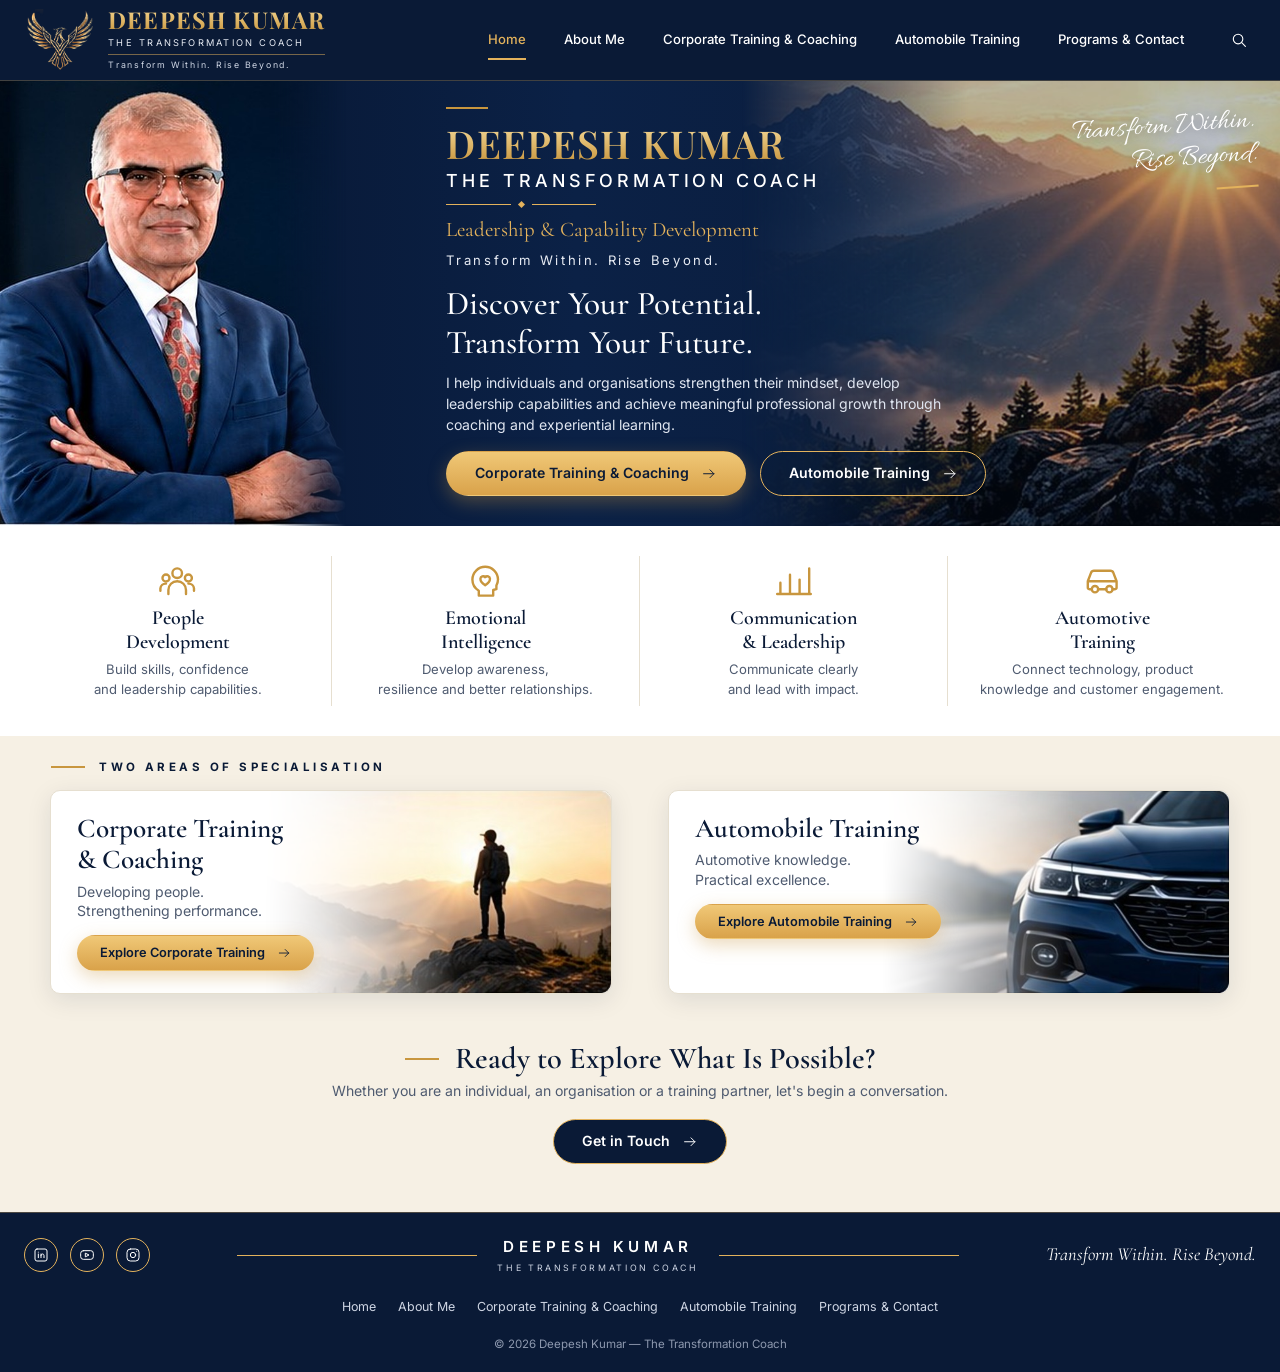
==== commit c7b81f98: "Fix form validation with strict text-only Name and numbers-only Phone, add full mobile responsivenes" ====
--- a/index.html
+++ b/index.html
@@ -2,90 +2,51 @@
 <html lang="en"><head><meta charset="utf-8"><meta name="viewport" content="width=device-width,initial-scale=1">
 <title>Deepesh Kumar — The Transformation Coach</title><meta name="description" content="Leadership & Capability Development. Transform Within. Rise Beyond.">
 <link rel="preconnect" href="https://fonts.googleapis.com"><link rel="preconnect" href="https://fonts.gstatic.com" crossorigin>
-<link href="https://fonts.googleapis.com/css2?family=Great+Vibes&family=Inter:wght@400;500;600;700;800&family=Playfair+Display:ital,wght@0,500;0,600;0,700;0,800;1,500;1,600;1,700&display=swap" rel="stylesheet">
+<link href="https://fonts.googleapis.com/css2?family=Allura&family=Cormorant+Garamond:ital,wght@0,500;0,600;0,700;1,500&family=Inter:wght@400;500;600;700&family=Playfair+Display:wght@500;600;700&display=swap" rel="stylesheet">
 <link rel="icon" href="assets/eagle.png"><link rel="stylesheet" href="style.css"></head>
-<body><svg width="0" height="0" style="position:absolute" aria-hidden="true"><defs>
-<symbol id="i-people" viewBox="0 0 24 24"><circle cx="12" cy="7" r="3"/><circle cx="5" cy="10" r="2.2"/><circle cx="19" cy="10" r="2.2"/><path d="M6.5 20v-2.5a5.5 5.5 0 0 1 11 0V20M1.5 18v-1.5a3.3 3.3 0 0 1 3.5-3M22.5 18v-1.5a3.3 3.3 0 0 0-3.5-3"/></symbol>
-<symbol id="i-bars" viewBox="0 0 24 24"><path d="M4 20V13M10 20V8M16 20V11M22 20V4M2 20h21"/></symbol>
-<symbol id="i-heart-head" viewBox="0 0 24 24"><path d="M8 21v-3c-2.5-1.5-4-4-4-7a8 8 0 1 1 16 0c0 1.5-.4 2.600-1 3.700L19 17l-2 .5V21z"/><path d="M12 14.500s-3-1.800-3-4a1.700 1.700 0 0 1 3-1 1.700 1.700 0 0 1 3 1c0 2.200-3 4-3 4z"/></symbol>
-<symbol id="i-chat" viewBox="0 0 24 24"><path d="M21 12a8 8 0 0 1-11.600 7.100L3 21l1.900-5.400A8 8 0 1 1 21 12z"/><path d="M8.500 11h7M8.500 14h4"/></symbol>
-<symbol id="i-target" viewBox="0 0 24 24"><circle cx="12" cy="12" r="9"/><circle cx="12" cy="12" r="5"/><circle cx="12" cy="12" r="1.200"/><path d="M12 3V1M21 12h2"/></symbol>
-<symbol id="i-link" viewBox="0 0 24 24"><path d="M10 14a4 4 0 0 0 5.700 0l3-3a4 4 0 0 0-5.700-5.700l-1 1"/><path d="M14 10a4 4 0 0 0-5.700 0l-3 3a4 4 0 0 0 5.700 5.700l1-1"/></symbol>
-<symbol id="i-car" viewBox="0 0 24 24"><path d="M3 16v-4l2-5.200A2 2 0 0 1 6.900 5.500h10.200A2 2 0 0 1 19 6.800L21 12v4a1 1 0 0 1-1 1h-1.500M3 16a1 1 0 0 0 1 1h1.500M3 12h18"/><circle cx="7.500" cy="17" r="2"/><circle cx="16.500" cy="17" r="2"/><path d="M9.500 17h5"/></symbol>
-<symbol id="i-gear" viewBox="0 0 24 24"><circle cx="12" cy="12" r="3.200"/><path d="M12 2.500l1.300 2.500 2.800-.6.800 2.700 2.700.8-.6 2.800L21.500 12l-2.500 1.300.6 2.800-2.700.8-.8 2.700-2.800-.6L12 21.500l-1.300-2.500-2.800.6-.8-2.700-2.700-.8.6-2.800L2.500 12 5 10.700l-.6-2.800 2.700-.8.8-2.700 2.800.6z"/></symbol>
-<symbol id="i-bolt" viewBox="0 0 24 24"><path d="M13 2L4 14h7l-1 8 9-12h-7z"/></symbol>
-<symbol id="i-clip" viewBox="0 0 24 24"><rect x="5" y="3.500" width="14" height="18" rx="2"/><path d="M9 3.500h6v3H9zM8.500 11h7M8.500 14.500h7M8.500 18h4"/></symbol>
-<symbol id="i-award" viewBox="0 0 24 24"><circle cx="12" cy="9" r="6"/><path d="M8.500 14L7 22l5-3 5 3-1.500-8"/><path d="M12 6l1 2 2 .3-1.500 1.400.4 2L12 10.700 10.100 11.700l.4-2L9 8.300l2-.3z"/></symbol>
-<symbol id="i-gate" viewBox="0 0 24 24"><path d="M2 5.500c4 1.500 16 1.500 20 0M4 8.500h16M6 8.500V21M18 8.500V21M3.500 12.500h17"/></symbol>
-<symbol id="i-mail" viewBox="0 0 24 24"><rect x="2.500" y="5" width="19" height="14" rx="2"/><path d="M3 7l9 6 9-6"/></symbol>
-<symbol id="i-phone" viewBox="0 0 24 24"><path d="M5 3h4l2 5-2.500 1.500a11 11 0 0 0 6 6L16 13l5 2v4a2 2 0 0 1-2 2A16 16 0 0 1 3 5a2 2 0 0 1 2-2z"/></symbol>
-<symbol id="i-in" viewBox="0 0 24 24"><rect x="3" y="3" width="18" height="18" rx="3"/><path d="M8 10.500V16M8 7.700v.1M12 16v-5.500M12 13c0-1.500 1-2.500 2.300-2.500S16.500 11.500 16.500 13v3"/></symbol>
-<symbol id="i-pin" viewBox="0 0 24 24"><path d="M12 21s7-6 7-11.500A7 7 0 0 0 5 9.500C5 15 12 21 12 21z"/><circle cx="12" cy="9.500" r="2.500"/></symbol>
-<symbol id="i-arrow" viewBox="0 0 24 24"><path d="M4 12h16M14 6l6 6-6 6"/></symbol>
-<symbol id="i-tick" viewBox="0 0 24 24"><circle cx="12" cy="12" r="9"/><path d="M8 12.500l3 3 5-6"/></symbol>
-</defs></svg>
+<body><svg width="0" height="0" style="position:absolute" aria-hidden="true"><defs><symbol id="i-people" viewBox="0 0 24 24"><circle cx="12" cy="7" r="3"/><circle cx="5" cy="10" r="2.2"/><circle cx="19" cy="10" r="2.2"/><path d="M6.5 20v-2.5a5.5 5.5 0 0 1 11 0V20M1.5 18v-1.5a3.3 3.3 0 0 1 3.5-3M22.5 18v-1.5a3.3 3.3 0 0 0-3.5-3"/></symbol><symbol id="i-user" viewBox="0 0 24 24"><circle cx="12" cy="8" r="4"/><path d="M4.5 21v-1.500a6 6 0 0 1 6-6h3a6 6 0 0 1 6 6V21M12 14l-1.500 3 1.500 2 1.500-2z"/></symbol><symbol id="i-bars" viewBox="0 0 24 24"><path d="M4 20V13M10 20V8M16 20V11M22 20V4M2 20h21"/></symbol><symbol id="i-brain" viewBox="0 0 24 24"><path d="M8 21v-3c-2.500-1.500-4-4-4-7a8 8 0 1 1 16 0c0 1.500-.4 2.600-1 3.700L19 17l-2 .5V21z"/><path d="M12 14.500s-3-1.800-3-4a1.700 1.700 0 0 1 3-1 1.700 1.700 0 0 1 3 1c0 2.200-3 4-3 4z"/></symbol><symbol id="i-chat" viewBox="0 0 24 24"><path d="M21 12a8 8 0 0 1-11.600 7.100L3 21l1.900-5.400A8 8 0 1 1 21 12z"/><path d="M8.500 11h7M8.500 14h4"/></symbol><symbol id="i-target" viewBox="0 0 24 24"><circle cx="12" cy="12" r="9"/><circle cx="12" cy="12" r="5"/><circle cx="12" cy="12" r="1.200"/><path d="M12 12l8-8M17 4h3v3"/></symbol><symbol id="i-link" viewBox="0 0 24 24"><path d="M10 14a4 4 0 0 0 5.700 0l3-3a4 4 0 0 0-5.700-5.700l-1 1"/><path d="M14 10a4 4 0 0 0-5.700 0l-3 3a4 4 0 0 0 5.700 5.700l1-1"/></symbol><symbol id="i-car" viewBox="0 0 24 24"><path d="M3 16v-4l2-5.200A2 2 0 0 1 6.900 5.500h10.200A2 2 0 0 1 19 6.800L21 12v4a1 1 0 0 1-1 1h-1.500M3 16a1 1 0 0 0 1 1h1.500M3 12h18"/><circle cx="7.500" cy="17" r="2"/><circle cx="16.500" cy="17" r="2"/><path d="M9.500 17h5"/></symbol><symbol id="i-gear" viewBox="0 0 24 24"><circle cx="12" cy="12" r="3.200"/><path d="M12 2.500l1.300 2.500 2.800-.6.800 2.700 2.700.8-.6 2.800L21.500 12l-2.500 1.300.6 2.800-2.700.8-.8 2.700-2.800-.6L12 21.500l-1.300-2.500-2.800.6-.8-2.700-2.700-.8.6-2.800L2.500 12 5 10.700l-.6-2.800 2.700-.8.8-2.700 2.800.6z"/></symbol><symbol id="i-engine" viewBox="0 0 24 24"><path d="M7 9h10l2 2v6l-2 2H7l-2-2v-6z"/><path d="M9 9V6.500h6V9M10.500 6.500V5M13.500 6.500V5"/><path d="M5 13H2.500M19 13h2.500"/><circle cx="12" cy="14" r="2.200"/></symbol><symbol id="i-leaf" viewBox="0 0 24 24"><path d="M5 19c0-9 5-14 15-14 0 10-5 15-14 15M5 19l8-8"/></symbol><symbol id="i-clip" viewBox="0 0 24 24"><rect x="5" y="3.500" width="14" height="18" rx="2"/><path d="M9 3.500h6v3H9zM8.500 11h7M8.500 14.500h7M8.500 18h4"/></symbol><symbol id="i-award" viewBox="0 0 24 24"><circle cx="12" cy="9" r="6"/><path d="M8.500 14L7 22l5-3 5 3-1.500-8"/></symbol><symbol id="i-gate" viewBox="0 0 24 24"><path d="M2 5.500c4 1.500 16 1.500 20 0M4 8.500h16M6 8.500V21M18 8.500V21M3.500 12.500h17"/></symbol><symbol id="i-mail" viewBox="0 0 24 24"><rect x="2.500" y="5" width="19" height="14" rx="2"/><path d="M3 7l9 6 9-6"/></symbol><symbol id="i-phone" viewBox="0 0 24 24"><path d="M5 3h4l2 5-2.500 1.500a11 11 0 0 0 6 6L16 13l5 2v4a2 2 0 0 1-2 2A16 16 0 0 1 3 5a2 2 0 0 1 2-2z"/></symbol><symbol id="i-in" viewBox="0 0 24 24"><rect x="3" y="3" width="18" height="18" rx="3"/><path d="M8 10.500V16M8 7.700v.1M12 16v-5.500M12 13c0-1.500 1-2.500 2.300-2.500S16.500 11.500 16.500 13v3"/></symbol><symbol id="i-pin" viewBox="0 0 24 24"><path d="M12 21s7-6 7-11.500A7 7 0 0 0 5 9.500C5 15 12 21 12 21z"/><circle cx="12" cy="9.500" r="2.500"/></symbol><symbol id="i-arrow" viewBox="0 0 24 24"><path d="M4 12h16M14 6l6 6-6 6"/></symbol><symbol id="i-tick" viewBox="0 0 24 24"><circle cx="12" cy="12" r="9"/><path d="M8 12.500l3 3 5-6"/></symbol><symbol id="i-bulb" viewBox="0 0 24 24"><path d="M9 18h6M10 21h4M12 3a6 6 0 0 0-3.500 10.900c.6.500 1 1.200 1 2.100h5c0-.9.400-1.600 1-2.100A6 6 0 0 0 12 3z"/></symbol><symbol id="i-hand" viewBox="0 0 24 24"><path d="M2 12l4-4 4 1 3-2 3 1 6 5-3 3-4 .5-2.500 2.500a2 2 0 0 1-3 0L6 14z"/><path d="M13 9l-3 3 2 2M6 8l-4 4"/></symbol><symbol id="i-case" viewBox="0 0 24 24"><rect x="3" y="7" width="18" height="13" rx="2"/><path d="M9 7V5a1 1 0 0 1 1-1h4a1 1 0 0 1 1 1v2M3 13h18"/></symbol><symbol id="i-cap" viewBox="0 0 24 24"><path d="M2 9l10-5 10 5-10 5z"/><path d="M6 11v5c0 1.500 3 3 6 3s6-1.500 6-3v-5M22 9v6"/></symbol><symbol id="i-building" viewBox="0 0 24 24"><path d="M5 21V4h9v17M14 9h5v12M2 21h20M8 8h3M8 12h3M8 16h3M16.500 13h.01M16.500 17h.01"/></symbol><symbol id="i-factory" viewBox="0 0 24 24"><path d="M3 21V10l6 3V10l6 3V6h4v15zM3 21h18M8 17h2M13 17h2"/></symbol><symbol id="i-store" viewBox="0 0 24 24"><path d="M4 9l1.500-5h13L20 9M4 9a2.500 2.500 0 0 0 5 0 2.500 2.500 0 0 0 5 0 2.500 2.500 0 0 0 5 0M5 11v10h14V11M10 21v-5h4v5"/></symbol><symbol id="i-wrench" viewBox="0 0 24 24"><path d="M14.500 6.500a4 4 0 0 0 4.800 4.800L20 12l-7 7a2.100 2.100 0 0 1-3-3l7-7zM9 4a4 4 0 0 0-4.500 5.500L11 16"/></symbol><symbol id="i-flag" viewBox="0 0 24 24"><path d="M5 21V4M5 4h11l-2 4 2 4H5M2 21h8"/></symbol><symbol id="i-search" viewBox="0 0 24 24"><circle cx="11" cy="11" r="6.500"/><path d="M16 16l5 5"/></symbol><symbol id="i-yt" viewBox="0 0 24 24"><rect x="2.500" y="5.500" width="19" height="13" rx="4"/><path d="M10 9.500l5 2.500-5 2.500z"/></symbol><symbol id="i-ig" viewBox="0 0 24 24"><rect x="3" y="3" width="18" height="18" rx="5"/><circle cx="12" cy="12" r="4"/><path d="M17.500 6.500h.01"/></symbol><symbol id="i-tools" viewBox="0 0 24 24"><path d="M14.500 6.500a4 4 0 0 0 4.800 4.800L20 12l-7 7a2.100 2.100 0 0 1-3-3l7-7zM3 21l5-5M4 4l4 4"/></symbol></defs></svg>
 <header class="site-header"><div class="wrap nav">
-<a class="brand" href="index.html"><img src="assets/eagle.png" alt="Deepesh Kumar eagle logo"><span><b>DEEPESH KUMAR</b><small>The Transformation Coach</small></span></a>
+<a class="brand" href="index.html"><img src="assets/eagle.png" alt="Deepesh Kumar logo"><span class="t"><b>DEEPESH KUMAR</b><small>The Transformation Coach</small><em>Transform Within. Rise Beyond.</em></span></a>
 <input type="checkbox" id="nav-toggle" aria-label="Toggle menu"><label for="nav-toggle" class="burger" aria-label="Menu"><span></span></label>
-<nav class="menu"><a href="index.html" class="active">Home</a><a href="about.html">About Me</a><a href="corporate-training.html">Corporate Training &amp; Coaching</a><a href="automobile-training.html">Automobile Training</a><a href="connect.html">Connect</a><a class="nav-cta" href="connect.html">Let's Connect</a></nav></div></header>
+<nav class="menu"><a href="index.html" class="active">Home</a><a href="about.html">About Me</a><a href="corporate-training.html">Corporate Training &amp; Coaching</a><a href="automobile-training.html">Automobile Training</a><a href="contact.html">Programs &amp; Contact</a><a class="search" href="#" aria-label="Search"><svg class="icon" aria-hidden="true"><use href="#i-search"/></svg></a></nav></div></header>
 <main>
-<section class="hero"><img class="hero-eagle" src="assets/eagle.png" alt="">
-<div class="wrap hero-grid">
-<div class="hero-copy">
-<div class="eyebrow">Leadership &amp; Capability Development</div>
-<h1>Discover Your Potential. <em>Transform Your Future.</em></h1>
-<p>I help individuals and organisations strengthen their mindset, develop leadership capabilities and achieve meaningful professional growth through coaching and experiential learning.</p>
-<p class="two">My expertise spans two areas: <em>People Transformation</em> and <em>Automobile Training</em>.</p>
-<div class="btn-row"><a class="btn btn-gold" href="corporate-training.html">Corporate Training &amp; Coaching <svg class="icon" aria-hidden="true"><use href="#i-arrow"/></svg></a>
-<a class="btn btn-ghost" href="automobile-training.html">Automobile Training <svg class="icon" aria-hidden="true"><use href="#i-arrow"/></svg></a></div>
-</div>
-<div class="hero-photo"><img src="assets/deepesh.jpg" alt="Deepesh Kumar, The Transformation Coach"></div>
+<section class="hero-home">
+<div class="hh-photo"><img src="assets/home_portrait.jpg" alt="Deepesh Kumar, The Transformation Coach"></div>
+<div class="hh-mount" style="background-image:url(assets/home_mountain.jpg)"></div>
+<div class="wrap hh-grid"><div class="hh-text">
+<span class="gold-rule"></span>
+<div class="hh-name">DEEPESH KUMAR</div><div class="hh-role">The Transformation Coach</div>
+<div class="hh-div"><i></i></div>
+<div class="hh-lead">Leadership &amp; Capability Development</div>
+<div class="hh-tag">Transform Within. Rise Beyond.</div>
+<h1>Discover Your Potential.<br>Transform Your Future.</h1>
+<p class="lead">I help individuals and organisations strengthen their mindset, develop leadership capabilities and achieve meaningful professional growth through coaching and experiential learning.</p>
+<div class="btn-row"><a class="btn btn-gold" href="corporate-training.html">Corporate Training &amp; Coaching <svg class="icon" aria-hidden="true"><use href="#i-arrow"/></svg></a><a class="btn btn-ghost" href="automobile-training.html">Automobile Training <svg class="icon" aria-hidden="true"><use href="#i-arrow"/></svg></a></div>
+</div></div>
+<div class="hh-script script">Transform Within.<br>Rise Beyond.</div>
+</section>
+
+<section class="strip"><div class="wrap grid">
+<div class="it"><svg class="icon" aria-hidden="true"><use href="#i-people"/></svg><h3>People<br>Development</h3><p>Build skills, confidence<br>and leadership capabilities.</p></div>
+<div class="it"><svg class="icon" aria-hidden="true"><use href="#i-brain"/></svg><h3>Emotional<br>Intelligence</h3><p>Develop awareness,<br>resilience and better relationships.</p></div>
+<div class="it"><svg class="icon" aria-hidden="true"><use href="#i-bars"/></svg><h3>Communication<br>&amp; Leadership</h3><p>Communicate clearly<br>and lead with impact.</p></div>
+<div class="it"><svg class="icon" aria-hidden="true"><use href="#i-car"/></svg><h3>Automotive<br>Training</h3><p>Connect technology, product<br>knowledge and customer engagement.</p></div>
 </div></section>
 
-<section class="strip"><div class="wrap grid g6">
-<div class="item"><svg class="icon" aria-hidden="true"><use href="#i-bars"/></svg>Leadership</div><div class="item"><svg class="icon" aria-hidden="true"><use href="#i-people"/></svg>Soft Skills</div>
-<div class="item"><svg class="icon" aria-hidden="true"><use href="#i-heart-head"/></svg>Emotional Intelligence</div><div class="item"><svg class="icon" aria-hidden="true"><use href="#i-chat"/></svg>Communication</div>
-<div class="item"><svg class="icon" aria-hidden="true"><use href="#i-target"/></svg>Mindset</div><div class="item"><svg class="icon" aria-hidden="true"><use href="#i-car"/></svg>Automobile Technology</div></div></section>
+<section class="spec-sec"><div class="eyebrow">Two Areas of Specialisation</div>
+<div class="spec">
+<div class="spec-card"><div class="bg" style="background-image:url(assets/card_hiker.jpg)"></div><div class="in"><h3>Corporate Training<br>&amp; Coaching</h3><p>Developing people.<br>Strengthening performance.</p><a class="btn btn-gold btn-sm" href="corporate-training.html">Explore Corporate Training <svg class="icon" aria-hidden="true"><use href="#i-arrow"/></svg></a></div></div>
+<div class="spec-card"><div class="bg" style="background-image:url(assets/card_car.jpg)"></div><div class="in"><h3>Automobile Training</h3><p>Automotive knowledge.<br>Practical excellence.</p><a class="btn btn-gold btn-sm" href="automobile-training.html">Explore Automobile Training <svg class="icon" aria-hidden="true"><use href="#i-arrow"/></svg></a></div></div>
+</div></section>
 
-<section><div class="wrap split">
-<div class="media tall"><img src="assets/trainer-home.jpg" alt="Deepesh Kumar conducting an executive leadership and transformation workshop" style="object-position:center 15%"></div>
-<div><div class="eyebrow" style="margin-bottom:14px">Transformation Begins Within</div>
-<h2>Our thoughts, attitudes and behaviours shape the way we <em>work, lead and live.</em></h2>
-<p>When we develop inner strength, new capabilities and a clearer perspective, we create better results in every area of life. That belief sits at the heart of everything I do — in the training room, in a coaching conversation, and on the dealership floor.</p>
-<p>Whether you are an individual looking for clarity, a leader building a team, or an organisation investing in its people, my work is practical, interactive and designed to turn learning into action.</p>
-<ul class="tick-list" style="margin:18px 0 28px"><li><svg class="icon" aria-hidden="true"><use href="#i-tick"/></svg>Experiential learning, not lectures</li><li><svg class="icon" aria-hidden="true"><use href="#i-tick"/></svg>Real-world examples and industry-relevant insights</li><li style="border:0"><svg class="icon" aria-hidden="true"><use href="#i-tick"/></svg>Content customised to your people and your goals</li></ul>
-<a class="btn btn-gold" href="about.html">Know More About Me <svg class="icon" aria-hidden="true"><use href="#i-arrow"/></svg></a></div></div></section>
-
-<section class="light-sec"><div class="wrap">
-<div class="sec-head center"><div class="eyebrow">Two Areas of Expertise</div><h2>Where I Can <em>Help You Grow</em></h2></div>
-<div class="spec">
-<div class="spec-card"><div class="ico"><svg class="icon" aria-hidden="true"><use href="#i-people"/></svg></div><h3>Corporate Training &amp; Coaching</h3>
-<p>Helping professionals build the capabilities to communicate effectively, lead confidently and perform at their best — through workshops, programmes and one-to-one coaching on leadership, emotional intelligence, communication and mindset.</p>
-<div><a class="btn btn-gold" href="corporate-training.html">Explore <svg class="icon" aria-hidden="true"><use href="#i-arrow"/></svg></a></div></div>
-<div class="spec-card alt"><div class="ico"><svg class="icon" aria-hidden="true"><use href="#i-car"/></svg></div><h3>Automobile Training</h3>
-<p>Bringing automotive technology, product understanding and behavioural skills together to strengthen professional capability and customer engagement — for training agencies, OEMs and dealership networks.</p>
-<div><a class="btn btn-gold" href="automobile-training.html">Explore <svg class="icon" aria-hidden="true"><use href="#i-arrow"/></svg></a></div></div>
-</div></div></section>
-
-<section><div class="wrap"><div class="sec-head center"><div class="eyebrow">Who I Work With</div><h2>Learning Designed <em>Around You</em></h2></div>
-<div class="grid g3 audience">
-<div class="card"><div class="ico"><svg class="icon" aria-hidden="true"><use href="#i-heart-head"/></svg></div><h3>Individuals</h3><p>Professionals seeking clarity, confidence and direction — through coaching on personal transformation, mindset, purpose and Ikigai exploration.</p></div>
-<div class="card"><div class="ico"><svg class="icon" aria-hidden="true"><use href="#i-people"/></svg></div><h3>Organisations &amp; Teams</h3><p>Companies investing in leadership, communication and soft-skill capability — with customised programmes built around your people and objectives.</p></div>
-<div class="card"><div class="ico"><svg class="icon" aria-hidden="true"><use href="#i-car"/></svg></div><h3>Automotive Industry</h3><p>Training agencies, OEMs and dealership networks that want their teams to be technically strong, product-confident and customer-ready.</p></div>
-</div></div></section>
-
-<section class="dark"><div class="wrap"><div class="sec-head center"><div class="eyebrow" style="color:var(--gold-2)">How I Work</div><h2>My <em>5-Step Approach</em></h2></div><div class="steps"><div class="step"><h3>Understand</h3><p>Listening first — to your goals, your context and the challenges you face.</p></div><div class="step"><h3>Experience</h3><p>Interactive, experience-based learning that makes ideas real, not theoretical.</p></div><div class="step"><h3>Reflect</h3><p>Space for awareness — seeing your own patterns, strengths and blind spots.</p></div><div class="step"><h3>Apply</h3><p>Practical tools and exercises you can use at work from the very next day.</p></div><div class="step"><h3>Transform</h3><p>Small, consistent changes in behaviour that grow into lasting results.</p></div></div></div></section>
-
-<section class="dark quote" style="border-top:1px solid rgba(230,184,102,.25)"><div class="wrap"><span class="mark">“</span><p>Transform Within. <em>Rise Beyond.</em></p><div class="rule"></div></div></section>
-<section class="cta-band"><div class="wrap in"><h2>Every transformation begins with <em>a conversation.</em></h2><a class="btn btn-navy" href="connect.html">Let's Connect <svg class="icon" aria-hidden="true"><use href="#i-arrow"/></svg></a></div></section>
+<section class="cta-light"><div class="wrap"><h2>Ready to Explore What Is Possible?</h2>
+<p>Whether you are an individual, an organisation or a training partner, let's begin a conversation.</p>
+<a class="btn btn-dark" href="contact.html">Get in Touch <svg class="icon" aria-hidden="true"><use href="#i-arrow"/></svg></a></div></section>
 </main>
 <footer class="site-footer"><div class="wrap">
-<div class="foot">
-<div><a class="brand" href="index.html"><img src="assets/eagle.png" alt=""><span><b>DEEPESH KUMAR</b><small>The Transformation Coach</small></span></a>
-<p>Leadership &amp; Capability Development</p><p class="tag">Transform Within. Rise Beyond.</p></div>
-<div><h4>Explore</h4><ul><li><a href="index.html">Home</a></li><li><a href="about.html">About Me</a></li><li><a href="corporate-training.html">Corporate Training &amp; Coaching</a></li><li><a href="automobile-training.html">Automobile Training</a></li><li><a href="connect.html">Connect</a></li></ul></div>
-<div><h4>Get in touch</h4><ul>
-<li><a href="mailto:professional-email@example.com">professional-email@example.com</a></li><li><a href="tel:+919380214777">+91 93802 14777</a></li><li><a href="https://www.linkedin.com/" target="_blank" rel="noopener">LinkedIn</a></li></ul></div>
-</div><p class="copy">© 2026 Deepesh Kumar — The Transformation Coach. Website draft for client review.</p></div></footer>
-<script src="script.js"></script>
+<div class="foot"><div class="soc"><a href="https://www.linkedin.com/in/deepeshkumar" target="_blank" rel="noopener" aria-label="LinkedIn"><svg class="icon" aria-hidden="true"><use href="#i-in"/></svg></a><a href="#" aria-label="YouTube"><svg class="icon" aria-hidden="true"><use href="#i-yt"/></svg></a><a href="#" aria-label="Instagram"><svg class="icon" aria-hidden="true"><use href="#i-ig"/></svg></a></div>
+<div class="mid"><div class="nm">DEEPESH KUMAR<small>THE TRANSFORMATION COACH</small></div></div>
+<div class="tg">Transform Within. Rise Beyond.</div></div>
+<div class="foot-links"><a href="index.html">Home</a><a href="about.html">About Me</a><a href="corporate-training.html">Corporate Training &amp; Coaching</a><a href="automobile-training.html">Automobile Training</a><a href="contact.html">Programs &amp; Contact</a></div>
+<p class="copy">© 2026 Deepesh Kumar — The Transformation Coach</p></div></footer>
 </body></html>
--- a/style.css
+++ b/style.css
@@ -1,1329 +1,431 @@
-/* ===== DEEPESH KUMAR — The Transformation Coach | Clean White Theme & High Visibility ===== */
+/* ===== DEEPESH KUMAR — The Transformation Coach ===== */
 :root{
-  --navy:#0b1d3a; --navy-2:#13294d; --navy-3:#1b3560;
-  --gold:#b3781f; --gold-2:#9e6714; --gold-3:#ffd280;
-  --gold-light:#fdf8ee; --gold-glow:rgba(179,120,31,0.22);
-  --ivory:#ffffff; --sand:#fbfbfd; --ink:#0a101d; --muted:#1e293b; --line:#e2e8f0;
-  --serif:'Playfair Display',Georgia,serif; --sans:'Inter','Segoe UI',Arial,sans-serif; --script:'Great Vibes',cursive;
-  --max:1260px; --r:14px; --shadow:0 12px 34px rgba(11,29,58,.07); --shadow-lg:0 20px 48px rgba(11,29,58,.12);
-  --ease:cubic-bezier(0.16, 1, 0.3, 1);
+  --navy:#0a1a36; --navy-2:#0f2447; --navy-3:#16305c;
+  --gold:#c8963e; --gold-2:#e3b25c; --gold-3:#f3dba8;
+  --ivory:#fbf8f2; --sand:#f6f0e4; --white:#fff; --ink:#14213d; --muted:#4f5b70; --line:#e6dfd0;
+  --serif:'Cormorant Garamond','Playfair Display',Georgia,serif;
+  --head:'Playfair Display',Georgia,serif;
+  --sans:'Inter','Segoe UI',Arial,sans-serif;
+  --script:'Allura','Great Vibes',cursive;
+  --max:1280px;
 }
 *{box-sizing:border-box;margin:0;padding:0}
-html{scroll-behavior:smooth}
-body{
-  font-family:var(--sans);
-  color:var(--ink);
-  background:#ffffff;
-  font-size:17.5px;
-  font-weight:450;
-  line-height:1.75;
-  -webkit-font-smoothing:antialiased;
-  -moz-osx-font-smoothing:grayscale;
-  overflow-x:hidden;
+html{scroll-behavior:smooth;overflow-x:hidden;max-width:100%}
+body{font-family:var(--sans);color:var(--ink);background:var(--white);line-height:1.6;-webkit-font-smoothing:antialiased;font-variant-numeric:lining-nums;overflow-x:hidden;max-width:100%}
+img{max-width:100%;display:block}
+a{color:inherit;text-decoration:none}
+ul,ol{list-style:none}
+.wrap{width:min(var(--max),100% - 48px);margin-inline:auto}
+.icon{width:1em;height:1em;stroke:currentColor;fill:none;stroke-width:1.5;stroke-linecap:round;stroke-linejoin:round;flex:none}
+h1,h2,h3{font-family:var(--serif);font-weight:600;line-height:1.15;color:var(--navy)}
+.eyebrow{display:flex;align-items:center;gap:14px;font-size:.72rem;letter-spacing:.3em;text-transform:uppercase;font-weight:700;color:var(--navy)}
+.eyebrow::before{content:"";width:34px;height:2px;background:var(--gold);flex:none}
+.script{font-family:var(--script);line-height:1.15}
+.gold-rule{display:block;width:42px;height:2px;background:var(--gold);margin-top:14px}
+
+/* ---------- Header ---------- */
+.site-header{position:sticky;top:0;z-index:60;background:var(--navy);border-bottom:1px solid rgba(227,178,92,.25)}
+.nav{display:flex;align-items:center;justify-content:space-between;gap:24px;min-height:80px}
+.brand{display:flex;align-items:center;gap:12px}
+.brand img{height:62px;width:auto}
+.brand .t{display:block}
+.brand b{display:block;font-family:var(--head);font-weight:700;background:linear-gradient(180deg,#f3d58f,#c8963e);-webkit-background-clip:text;background-clip:text;color:transparent;font-size:1.45rem;letter-spacing:.05em;line-height:1.05}
+.brand small{display:block;color:#e8ecf4;font-size:.58rem;letter-spacing:.24em;text-transform:uppercase;margin-top:3px;padding-bottom:3px;border-bottom:1px solid rgba(227,178,92,.5)}
+.brand em{display:block;font-style:normal;font-size:.55rem;letter-spacing:.2em;color:#cfd6e4;margin-top:3px}
+.menu{display:flex;align-items:center;gap:38px}
+.menu a{color:#fff;font-size:.82rem;font-weight:500;padding:8px 0;border-bottom:2px solid transparent;transition:.2s}
+.menu a:hover,.menu a.active{color:var(--gold-2);border-color:var(--gold-2)}
+.menu a.search{padding:8px;border:0;font-size:1.1rem;display:flex}
+#nav-toggle{display:none}
+.burger{display:none;cursor:pointer;width:44px;height:44px;border:1px solid rgba(227,178,92,.5);border-radius:8px;position:relative;transition:.25s;touch-action:manipulation}
+.burger span,.burger span::before,.burger span::after{position:absolute;left:10px;right:10px;height:2px;background:var(--gold-2);content:"";top:20px;transition:transform .25s ease,top .25s ease,background .25s ease}
+.burger span::before{top:-7px;left:0;right:0}.burger span::after{top:7px;left:0;right:0}
+#nav-toggle:checked ~ .burger{border-color:var(--gold-2);background:rgba(200,150,62,.15)}
+#nav-toggle:checked ~ .burger span{background:transparent}
+#nav-toggle:checked ~ .burger span::before{top:0;transform:rotate(45deg)}
+#nav-toggle:checked ~ .burger span::after{top:0;transform:rotate(-45deg)}
+
+/* ---------- Buttons ---------- */
+.btn{display:inline-flex;align-items:center;gap:12px;padding:13px 28px;border-radius:999px;font-weight:600;font-size:.88rem;border:1.5px solid transparent;transition:.25s;cursor:pointer;font-family:inherit;line-height:1.2}
+.btn .icon{font-size:1.1em}
+.btn-gold{background:linear-gradient(180deg,#f0c877,#d9a24a);color:var(--navy);box-shadow:0 6px 18px rgba(200,150,62,.35)}
+.btn-gold:hover{transform:translateY(-2px);box-shadow:0 10px 24px rgba(200,150,62,.5)}
+.btn-ghost{border-color:var(--gold-2);color:#fff;background:rgba(10,26,54,.35)}
+.btn-ghost:hover{background:var(--gold-2);color:var(--navy)}
+.btn-dark{background:var(--navy);color:#fff;border-color:var(--gold-2)}
+.btn-dark:hover{background:var(--navy-3)}
+.btn-sm{padding:9px 22px;font-size:.8rem}
+
+/* ---------- Home hero ---------- */
+.hero-home{position:relative;background:linear-gradient(90deg,#06132b,#0b2146 45%,#0a1a36);color:#fff;overflow:hidden;min-height:440px}
+.hh-photo{position:absolute;bottom:0;top:0;left:max(0px,calc(50% - 700px));width:min(27%,400px);-webkit-mask-image:linear-gradient(90deg,#000 78%,transparent);mask-image:linear-gradient(90deg,#000 78%,transparent)}
+.hh-photo img{width:100%;height:100%;object-fit:cover;object-position:center top}
+.hh-mount{position:absolute;right:0;top:0;bottom:0;width:42%;background-size:cover;background-position:center bottom;box-shadow:inset 0 0 0 100vmax rgba(7,19,43,.28);-webkit-mask-image:linear-gradient(90deg,transparent,#000 42%);mask-image:linear-gradient(90deg,transparent,#000 42%)}
+.hh-grid{position:relative;padding:26px 0 30px 33%;max-width:var(--max)}
+.hh-text{max-width:600px}
+.hh-text .gold-rule{margin:0 0 14px}
+.hh-name{font-family:var(--head);font-weight:600;font-size:clamp(1.9rem,3vw,2.6rem);letter-spacing:.03em;line-height:1.05;background:linear-gradient(180deg,#f6dc9c,#c8963e);-webkit-background-clip:text;background-clip:text;color:transparent}
+.hh-role{font-size:clamp(.9rem,1.4vw,1.15rem);letter-spacing:.22em;text-transform:uppercase;color:#fff;margin:4px 0 6px;font-weight:500}
+.hh-div{display:flex;align-items:center;width:150px;gap:8px;margin:0 0 6px}.hh-div::before,.hh-div::after{content:"";height:1px;background:var(--gold-2);flex:1}.hh-div i{width:5px;height:5px;background:var(--gold-2);transform:rotate(45deg)}
+.hh-lead{font-family:var(--serif);color:var(--gold-2);font-size:1.3rem;margin-bottom:4px}
+.hh-tag{letter-spacing:.2em;font-size:.82rem;color:#e8ecf4;margin-bottom:14px}
+.hh-text h1{font-size:clamp(1.7rem,2.6vw,2.2rem);color:#fff;font-weight:500;margin-bottom:10px}
+.hh-text p.lead{color:#dfe5f0;font-size:.88rem;max-width:520px;margin-bottom:16px;line-height:1.5}
+.btn-row{display:flex;flex-wrap:wrap;gap:14px}
+.hh-script{position:absolute;right:max(24px,calc(50% - 700px));top:30px;text-align:right;font-size:1.8rem;color:#fff;transform:rotate(-4deg);line-height:1.15;text-shadow:0 2px 12px rgba(0,0,0,.35)}
+.hh-script::after{content:"";display:block;width:42px;height:2px;background:var(--gold-2);margin:14px 0 0 auto}
+
+/* ---------- Icon strips ---------- */
+.strip{background:var(--white);padding:30px 0}
+.strip .grid{display:grid;grid-template-columns:repeat(4,1fr)}
+.strip .it{text-align:center;padding:6px 26px;border-right:1px solid var(--line)}
+.strip .it:last-child{border:0}
+.strip .icon{display:block;font-size:2.4rem;color:var(--gold);margin:0 auto 6px}
+.strip h3{font-size:1.25rem;line-height:1.2;color:var(--navy);margin-bottom:6px}
+.strip p{font-size:.82rem;color:var(--muted);line-height:1.5}
+
+/* ---------- Specialisation cards ---------- */
+.spec-sec{background:var(--sand);padding:22px 0 8px}
+.spec-sec .eyebrow{margin:0 0 14px 4%}
+.spec{display:grid;grid-template-columns:1fr 1fr;gap:56px;width:min(1180px,100% - 48px);margin-inline:auto}
+.spec-card{position:relative;background:#fff;border-radius:10px;overflow:hidden;min-height:160px;box-shadow:0 6px 24px rgba(10,26,54,.1);border:1px solid var(--line)}
+.spec-card .bg{position:absolute;right:0;top:0;bottom:0;width:62%;background-size:cover;background-position:center right;-webkit-mask-image:linear-gradient(90deg,transparent,#000 55%);mask-image:linear-gradient(90deg,transparent,#000 55%)}
+.spec-card .in{position:relative;padding:22px 26px;max-width:62%}
+.spec-card h3{font-size:1.7rem;margin-bottom:6px}
+.spec-card p{font-size:.88rem;color:var(--muted);line-height:1.4;margin-bottom:14px}
+
+/* ---------- CTA band (light) ---------- */
+.cta-light{text-align:center;padding:40px 0 48px;background:var(--sand)}
+.cta-light h2{font-size:1.9rem;display:inline-flex;align-items:center;gap:16px}
+.cta-light h2::before{content:"";width:34px;height:2px;background:var(--gold)}
+.cta-light p{font-size:.88rem;color:var(--muted);margin:4px 0 16px}
+
+/* ---------- About hero ---------- */
+.hero-about{position:relative;min-height:450px;background:#fff;overflow:hidden}
+.ha-right{position:absolute;right:0;top:0;bottom:0;width:42%;background:linear-gradient(rgba(8,24,52,.35),rgba(8,24,52,.55)),var(--img) center/cover;-webkit-mask-image:linear-gradient(90deg,transparent,#000 22%);mask-image:linear-gradient(90deg,transparent,#000 22%)}
+.ha-photo{position:absolute;bottom:0;top:0;left:calc(50% - 150px);width:min(27%,400px)}
+.ha-photo img{width:100%;height:100%;object-fit:cover;object-position:left top;-webkit-mask-image:linear-gradient(90deg,transparent,#000 14%);mask-image:linear-gradient(90deg,transparent,#000 14%)}
+.ha-grid{position:relative;padding:30px 0 40px;max-width:var(--max)}
+.ha-text{max-width:600px}
+.ha-text h1{font-size:clamp(2rem,3.4vw,3.1rem);font-weight:600;margin:12px 0 14px}
+.ha-text p{font-size:.94rem;color:var(--ink);margin-bottom:14px;max-width:520px}
+.ha-sign{display:block;height:60px;width:auto;mix-blend-mode:multiply;margin-top:6px}
+.ha-name{font-size:.68rem;letter-spacing:.28em;text-transform:uppercase;font-weight:700;color:var(--navy);margin-top:4px}
+.ha-name small{display:block;font-weight:400;letter-spacing:.3em;font-size:.6rem;color:var(--muted)}
+.ha-script{position:absolute;right:max(24px,calc(50% - 700px));top:40px;color:#fff;font-size:2rem;text-align:left;transform:rotate(-4deg);z-index:2}
+.ha-script::after{content:"";display:block;width:42px;height:2px;background:var(--gold-2);margin-top:12px}
+.ha-stats{position:absolute;right:max(24px,calc(50% - 720px));bottom:56px;display:grid;grid-template-columns:1fr 1fr;gap:0;color:#fff;text-align:center;z-index:2;width:min(36%,470px)}
+.ha-stats>div{padding:0 18px}.ha-stats>div+div{border-left:1px solid rgba(227,178,92,.6)}
+.ha-stats .icon{font-size:2rem;color:var(--gold-2);margin:0 auto 4px;display:block}
+.ha-stats b{display:block;font-family:var(--serif);font-size:2.1rem;line-height:1.1;font-weight:600}
+.ha-stats strong{display:block;font-family:var(--serif);font-size:1.25rem;font-weight:600}
+.ha-stats small{display:block;font-size:.78rem;color:#e1e6ef;margin-top:4px;line-height:1.4}
+
+.certs-row{background:var(--ivory);padding:26px 0;border-block:1px solid var(--line)}
+.certs-grid{display:grid;grid-template-columns:repeat(4,1fr) 1.45fr;align-items:center}
+.cert{text-align:center;padding:0 18px;border-right:1px solid var(--line)}
+.cert .ring{width:72px;height:72px;border-radius:50%;border:2px solid var(--gold);display:grid;place-items:center;margin:0 auto 10px;font-size:2rem;color:var(--gold);background:linear-gradient(145deg,#fff,#fbefd2)}
+.cert span{display:block;font-size:.95rem;color:var(--navy)}
+.cert b{display:block;font-size:1rem;color:var(--navy);line-height:1.3}
+.multi{padding:0 0 0 30px}
+.multi .eyebrow{margin-bottom:10px}
+.multi .row{display:flex;gap:14px;align-items:flex-start}
+.multi .row .icon{font-size:3rem;color:var(--gold);margin-top:4px}
+.multi p{font-size:.88rem;color:var(--ink);line-height:1.45}
+.chips{display:grid;grid-template-columns:repeat(3,1fr);gap:8px 12px;margin-top:12px}
+.chips span{border:1.5px solid var(--gold-2);border-radius:999px;text-align:center;font-size:.78rem;font-weight:600;padding:3px 10px;color:var(--navy);background:#fff}
+
+.phil{display:grid;grid-template-columns:44% 1fr;min-height:260px;background:var(--navy);position:relative;overflow:hidden}
+.phil-l{position:relative;color:#fff;padding:26px 0 26px max(24px,calc(50% - 640px));display:flex;flex-direction:column;justify-content:center}
+.phil-bg{position:absolute;inset:0 0 0 0;background:linear-gradient(90deg,rgba(10,26,54,.5),rgba(10,26,54,.05)),var(--img) center/cover;z-index:0;-webkit-mask-image:linear-gradient(90deg,#000 55%,transparent);mask-image:linear-gradient(90deg,#000 55%,transparent)}
+.phil-l>*:not(.phil-bg){position:relative;z-index:1;max-width:340px}
+.phil-l .eyebrow{color:#fff;margin-bottom:6px}
+.phil-l h2{color:#fff;font-size:2.5rem;font-weight:500;line-height:1.05;margin:4px 0 4px}
+.phil-l p{font-size:.88rem;color:#e6ebf4}
+.phil-r{background:#fff;padding:26px max(24px,calc(50% - 640px)) 26px 24px;position:relative}
+
+.values{display:grid;grid-template-columns:repeat(4,1fr);margin-top:8px}
+.values .v{text-align:center;padding:0 12px;border-left:1px solid var(--line)}
+.values .v:first-child{border:0}
+.values .ring{width:60px;height:60px;font-size:1.7rem;border-radius:50%;border:2px solid var(--gold);display:grid;place-items:center;margin:0 auto 8px;color:var(--gold)}
+.values b{display:block;font-family:var(--serif);font-size:1.12rem;color:var(--navy);line-height:1.2;margin-bottom:6px}
+.values p{font-size:.78rem;color:var(--muted);line-height:1.45}
+
+/* ---------- Inner hero (corp/auto/prog) ---------- */
+.hero-in{position:relative;background:linear-gradient(90deg,#fff 0,#fff 40%,var(--ivory));overflow:hidden;min-height:460px}
+.hi-img{position:absolute;right:0;top:0;bottom:0;width:52%;-webkit-mask-image:linear-gradient(90deg,transparent,#000 24%);mask-image:linear-gradient(90deg,transparent,#000 24%)}
+.hi-img img{width:100%;height:100%;object-fit:cover;object-position:center top}
+.hi-grid{position:relative;padding:44px 0 50px}
+.hi-text{max-width:560px}
+.hi-text .eyebrow{margin-bottom:18px}
+.hi-text h1{font-size:clamp(2.1rem,3.4vw,3.1rem);font-weight:500;margin-bottom:14px}
+.hi-text p{font-size:1rem;color:var(--ink);max-width:470px;margin-bottom:22px}
+.hi-script{font-size:2.2rem;color:var(--navy);margin-top:26px;line-height:1.1}
+.hi-script::after{content:"";display:block;width:42px;height:2px;background:var(--gold);margin-top:12px}
+
+/* focus columns */
+.focus{padding:30px 0 34px;background:var(--ivory)}
+.focus .eyebrow{margin-bottom:18px}
+.fcols{display:grid;grid-template-columns:repeat(5,1fr)}
+.fc{text-align:center;padding:0 22px;border-right:1px solid var(--line)}
+.fc:last-child{border:0}
+.fc .ring{width:68px;height:68px;border-radius:50%;border:2px solid var(--gold);display:grid;place-items:center;margin:0 auto 12px;font-size:1.9rem;color:var(--gold);background:linear-gradient(145deg,#fff,#fbefd2)}
+.fc .plain{display:block;font-size:2.6rem;color:var(--gold);margin:0 auto 10px}
+.fc h3{font-size:1.2rem;color:var(--navy);margin-bottom:6px}
+.fc p{font-size:.82rem;color:var(--muted);line-height:1.5}
+
+/* corp approach */
+.approach{display:grid;grid-template-columns:36% 1fr;background:var(--navy);color:#fff}
+.approach .ph img{width:100%;height:100%;object-fit:cover}
+.approach .tx{padding:34px max(24px,calc(50% - 640px)) 34px 50px}
+.approach .eyebrow{color:#fff}
+.approach h2{color:#fff;font-size:clamp(1.9rem,3vw,2.7rem);font-weight:500;margin:10px 0 20px}
+.asteps{display:flex;align-items:flex-start;gap:6px}
+.as{flex:1;text-align:center}
+.as .ring{width:60px;height:60px;border-radius:50%;border:2px solid var(--gold-2);display:grid;place-items:center;margin:0 auto 10px;font-size:1.7rem;color:var(--gold-2)}
+.as b{display:block;font-size:.95rem;margin-bottom:4px}
+.as p{font-size:.8rem;color:#cfd8e8;line-height:1.4}
+.as-arrow{color:var(--gold-2);margin-top:20px;font-size:1.2rem}
+
+.who{padding:26px 0 30px;background:#fff}
+.who .eyebrow{margin-bottom:16px}
+.wcols{display:grid;grid-template-columns:repeat(6,1fr)}
+.wc{text-align:center;padding:0 14px;border-right:1px solid var(--line);font-size:.88rem;color:var(--navy)}
+.wc:last-child{border:0}
+.wc .icon{display:block;font-size:2.2rem;color:var(--gold);margin:0 auto 8px}
+.tiles{display:grid;grid-template-columns:repeat(6,1fr);gap:10px}
+.tile{text-align:center;padding:14px 8px 12px;border:1px solid var(--line);border-radius:6px;background:var(--ivory);font-size:.85rem;color:var(--navy);box-shadow:0 2px 8px rgba(10,26,54,.05)}
+.tile .icon{display:block;font-size:2.1rem;color:var(--gold);margin:0 auto 6px}
+
+/* bottom banner */
+.banner{position:relative;color:#fff;background:var(--navy);overflow:hidden;min-height:250px}
+.banner .bi{position:absolute;right:0;top:0;bottom:0;width:62%;-webkit-mask-image:linear-gradient(90deg,transparent,#000 45%);mask-image:linear-gradient(90deg,transparent,#000 45%)}
+.banner .bi img{width:100%;height:100%;object-fit:cover;object-position:right center}
+.banner .bt{position:relative;padding:40px 0 44px;max-width:var(--max)}
+.banner .eyebrow{color:#fff;margin-bottom:10px}
+.banner h2{color:#fff;font-size:clamp(1.9rem,3.2vw,2.8rem);font-weight:500;max-width:520px;margin-bottom:12px}
+.banner p{font-size:.95rem;color:#dfe5f0;max-width:460px;margin-bottom:20px}
+
+/* auto approach */
+.auto-mid{display:grid;grid-template-columns:36% 1fr}
+.auto-mid .dg img{width:100%;height:100%;object-fit:cover}
+.am-r{padding:26px max(24px,calc(50% - 640px)) 26px 50px;background:#fff}
+.am-r h2{font-size:clamp(1.8rem,2.8vw,2.5rem);font-weight:500;margin:10px 0 16px}
+.ap{display:flex;gap:14px;align-items:center;padding:8px 0}
+.ap .ring{width:46px;height:46px;border-radius:50%;border:1.5px solid var(--gold);display:grid;place-items:center;font-size:1.3rem;color:var(--gold);flex:none}
+.ap b{display:block;color:var(--navy);font-size:.98rem;line-height:1.2}
+.ap span{font-size:.85rem;color:var(--muted)}
+
+/* programs */
+.progs{padding:26px 0 18px;background:var(--ivory)}
+.progs .eyebrow{margin-bottom:16px}
+.pgrid{display:grid;grid-template-columns:repeat(4,1fr);gap:16px}
+.pc{background:#fff;border:1px solid var(--line);border-radius:6px;overflow:hidden;text-align:center;display:flex;flex-direction:column}
+.pc .ph{height:140px;overflow:hidden}
+.pc .ph img{width:100%;height:100%;object-fit:cover}
+.pc .badge{width:62px;height:62px;border-radius:50%;border:2px solid var(--gold);background:#fff;display:grid;place-items:center;margin:-31px auto 0;position:relative;font-size:1.8rem;color:var(--gold)}
+.pc .bd{padding:10px 16px 18px;display:flex;flex-direction:column;flex:1}
+.pc h3{font-size:1.35rem;margin:4px 0 6px}
+.pc p{font-size:.84rem;color:var(--muted);line-height:1.45;margin-bottom:14px;flex:1}
+.pc .btn{align-self:center}
+.why{padding:22px 0 26px;background:#fff}
+.why .eyebrow{margin-bottom:16px}
+.getin{display:grid;grid-template-columns:1.1fr .8fr 1fr;background:var(--navy);color:#fff;min-height:250px}
+.gi-l{padding:34px 24px 34px max(24px,calc(50% - 640px))}
+.gi-l .eyebrow{color:#fff;margin-bottom:8px}
+.gi-l h2{color:#fff;font-size:clamp(1.9rem,3vw,2.7rem);font-weight:500;margin-bottom:10px}
+.gi-l>p{font-size:.92rem;color:#dfe5f0;margin-bottom:16px;max-width:380px}
+.gi-l li{display:flex;align-items:center;gap:14px;padding:6px 0;font-size:.95rem;word-break:break-word}
+.gi-l li .icon{font-size:1.5rem;color:var(--gold-2)}
+.gi-l li a:hover{color:var(--gold-2)}
+.gi-m{border-left:1px solid rgba(227,178,92,.35);display:flex;flex-direction:column;align-items:center;justify-content:center;text-align:center;padding:24px}
+.gi-m img.eg{width:86px;margin-bottom:4px}
+.gi-m b{font-family:var(--head);font-size:1.25rem;letter-spacing:.05em;color:var(--gold-2)}
+.gi-m small{display:block;font-size:.55rem;letter-spacing:.22em;border-top:1px solid rgba(227,178,92,.5);border-bottom:1px solid rgba(227,178,92,.5);padding:3px 8px;margin:4px 0;color:#e1e6ef}
+.gi-m em{font-style:normal;font-size:.55rem;letter-spacing:.2em;color:#cfd6e4;margin-bottom:14px}
+.gi-m .qr{width:96px;border-radius:4px;background:#fff;padding:3px}
+.gi-m .cap{font-size:.78rem;margin-top:8px}
+.gi-r{position:relative;background-size:cover;background-position:center;min-height:250px}
+.gi-r p{position:absolute;left:22px;top:20px;font-family:var(--serif);font-style:italic;font-size:1.45rem;line-height:1.25;color:#fff;text-shadow:0 2px 10px rgba(0,0,0,.45)}
+
+/* enquiry form */
+.enq{padding:56px 0;background:var(--sand)}
+.enq-box{background:#fff;border:1px solid var(--line);border-radius:10px;padding:40px;max-width:880px;margin-inline:auto;box-shadow:0 10px 30px rgba(10,26,54,.08)}
+.enq-box h2{font-size:2.2rem;font-weight:500;margin:8px 0 22px}
+form .row{display:grid;grid-template-columns:1fr 1fr;gap:16px}
+form .f{position:relative;margin-bottom:16px}
+form label{display:block;font-size:.78rem;font-weight:600;letter-spacing:.04em;color:var(--navy);margin-bottom:6px}
+form label b{color:#c0392b}
+form input,form select,form textarea{width:100%;padding:13px 14px;border:1.5px solid var(--line);border-radius:8px;font:inherit;font-size:.92rem;background:var(--ivory);color:var(--ink);transition:.2s}
+form input:focus,form select:focus,form textarea:focus{outline:0;border-color:var(--gold);background:#fff;box-shadow:0 0 0 3px rgba(200,150,62,.18)}
+form textarea{min-height:120px;resize:vertical}
+form ::placeholder{color:#9aa3b2}
+form .msg{display:none;font-size:.78rem;color:#c0392b;margin-top:6px;line-height:1.4;align-items:flex-start;gap:6px}
+form .msg .icon{flex:none;margin-top:2px;font-size:1em}
+
+/* Error state - applied via JS on blur or submit */
+form .f.has-error input,form .f.has-error select,form .f.has-error textarea{border-color:#c0392b;background:#fff8f7}
+form .f.has-error input:focus,form .f.has-error select:focus,form .f.has-error textarea:focus{border-color:#c0392b;box-shadow:0 0 0 3px rgba(192,57,43,.18)}
+form .f.has-error .msg{display:flex;animation:fadeInMsg .2s ease-out}
+
+/* Valid state - clean subtle confirmation */
+form .f.is-valid input,form .f.is-valid select,form .f.is-valid textarea{border-color:#2e8b57;background:#fbfdfb}
+
+/* CSS fallback only for modern browsers with user-invalid, but without aggressive :not(:placeholder-shown) */
+form:not(.js-active) input:user-invalid,form:not(.js-active) textarea:user-invalid,form:not(.js-active) select:user-invalid{border-color:#c0392b;background:#fff8f7}
+form:not(.js-active) input:user-invalid ~ .msg,form:not(.js-active) textarea:user-invalid ~ .msg,form:not(.js-active) select:user-invalid ~ .msg{display:flex}
+
+@keyframes fadeInMsg{from{opacity:0;transform:translateY(-3px)}to{opacity:1;transform:translateY(0)}}
+@keyframes shakeError{0%,100%{transform:translateX(0)}20%,60%{transform:translateX(-6px)}40%,80%{transform:translateX(6px)}}
+.shake{animation:shakeError .4s ease-in-out}
+
+/* Success state */
+.enq-success{text-align:center;padding:20px 10px;animation:fadeInSuccess .4s ease-out}
+@keyframes fadeInSuccess{from{opacity:0;transform:scale(.97)}to{opacity:1;transform:scale(1)}}
+.enq-success .success-icon{width:70px;height:70px;border-radius:50%;background:linear-gradient(135deg,rgba(200,150,62,.15),rgba(200,150,62,.25));border:2px solid var(--gold);color:var(--gold);display:grid;place-items:center;margin:0 auto 18px;font-size:2rem}
+.enq-success h3{font-size:2rem;color:var(--navy);margin-bottom:10px}
+.enq-success p{color:var(--muted);font-size:.95rem;max-width:540px;margin:0 auto 20px;line-height:1.6}
+.enq-success .enq-summary{background:var(--ivory);border:1px solid var(--line);border-radius:8px;padding:16px 20px;max-width:480px;margin:0 auto 24px;text-align:left;font-size:.88rem}
+.enq-summary div{display:flex;justify-content:space-between;padding:6px 0;border-bottom:1px dashed var(--line);gap:12px}
+.enq-summary div:last-child{border-bottom:0}
+.enq-summary span{color:var(--muted)}
+.enq-summary strong{color:var(--navy);text-align:right;word-break:break-word}
+.enq-success .btn-row{justify-content:center;margin-top:20px}
+
+/* Button loading spinner */
+.btn.is-loading{pointer-events:none;opacity:.85}
+.spinner{display:inline-block;width:14px;height:14px;border:2px solid currentColor;border-right-color:transparent;border-radius:50%;animation:spin .75s linear infinite;margin-right:8px;vertical-align:-2px}
+@keyframes spin{to{transform:rotate(360deg)}}
+form .note{font-size:.8rem;color:var(--muted);margin-top:12px}
+.hp{position:absolute;left:-9999px;opacity:0}
+
+/* ---------- Footer ---------- */
+.site-footer{background:var(--navy);color:#cfd6e4;border-top:1px solid rgba(227,178,92,.3)}
+.foot{display:flex;align-items:center;justify-content:space-between;gap:20px;padding:22px 0;flex-wrap:wrap}
+.foot .mid{display:flex;align-items:center;gap:20px;flex:1;justify-content:center}
+.foot .mid::before,.foot .mid::after{content:"";height:1px;background:var(--gold-2);flex:1;max-width:240px}
+.foot .nm{text-align:center;font-size:.95rem;letter-spacing:.3em;color:#fff;font-weight:600}
+.foot .nm small{display:block;font-size:.55rem;letter-spacing:.3em;color:#cfd6e4;font-weight:400;margin-top:2px}
+.foot .soc{display:flex;gap:12px}
+.foot .soc a{width:34px;height:34px;border:1px solid var(--gold-2);border-radius:50%;display:grid;place-items:center;color:#fff;font-size:1rem}
+.foot .soc a:hover{background:var(--gold-2);color:var(--navy)}
+.foot .tg{font-family:var(--serif);font-style:italic;font-size:1.15rem;color:#fff}
+.foot-links{text-align:center;padding:0 0 18px;font-size:.78rem;display:flex;gap:22px;justify-content:center;flex-wrap:wrap}
+.foot-links a:hover{color:var(--gold-2)}
+.copy{text-align:center;font-size:.72rem;color:#8d98ae;padding:0 0 18px}
+
+/* ---------- Responsive ---------- */
+@media (max-width:1100px){
+  .menu{gap:20px}.menu a{font-size:.76rem}
+  .fcols,.wcols,.tiles{grid-template-columns:repeat(3,1fr);row-gap:22px}
+  .fc:nth-child(3n),.wc:nth-child(3n){border-right:0}
+  .certs-grid{grid-template-columns:repeat(2,1fr);row-gap:26px}.cert:nth-child(2n){border-right:0}.multi{grid-column:1/-1;padding:0}
+  .pgrid{grid-template-columns:repeat(2,1fr)}
+  .values{grid-template-columns:repeat(2,1fr);row-gap:18px}
 }
-p{
-  color:var(--muted);
-  font-size:1.05rem;
-  font-weight:450;
-  line-height:1.75;
-}
-::selection{background:var(--gold);color:#ffffff}
-::-moz-selection{background:var(--gold);color:#ffffff}
-mark,.highlight{
-  background:linear-gradient(120deg,rgba(217,154,43,0.18) 0%,rgba(217,154,43,0.30) 100%);
-  color:var(--navy);
-  padding:2px 8px;
-  border-radius:4px;
-  font-weight:600;
-}
-.text-highlight{
-  color:var(--gold);
-  background:linear-gradient(135deg,#a86e18 0%,#cf8d26 50%,#8f5809 100%);
-  -webkit-background-clip:text;
-  -webkit-text-fill-color:transparent;
-  font-weight:700;
-  display:inline-block;
-}
-img{max-width:100%;height:auto;display:block}
-a{color:inherit;text-decoration:none;transition:color 0.2s ease}
-ul{list-style:none}
-.wrap{width:min(var(--max), 100% - 40px);margin-inline:auto}
-.icon{width:1.1em;height:1.1em;stroke:currentColor;fill:none;stroke-width:1.7;stroke-linecap:round;stroke-linejoin:round;flex:none;transition:transform 0.25s var(--ease)}
-
-/* ---------- Header ---------- */
-.site-header{
-  position:sticky;
-  top:0;
-  z-index:100;
-  background:rgba(255,255,255,0.96);
-  backdrop-filter:blur(12px);
-  -webkit-backdrop-filter:blur(12px);
-  border-bottom:1px solid var(--line);
-  transition:all 0.3s var(--ease);
-}
-.site-header.scrolled{
-  background:rgba(255,255,255,0.98);
-  box-shadow:0 4px 24px rgba(11,29,58,0.06);
-  border-bottom-color:transparent;
-}
-.nav{display:flex;align-items:center;justify-content:space-between;gap:clamp(12px, 1.8vw, 24px);min-height:74px;transition:min-height 0.3s var(--ease);flex-wrap:nowrap}
-.site-header.scrolled .nav{min-height:64px}
-
-.brand{display:flex;align-items:center;gap:12px;transition:transform 0.25s var(--ease);text-decoration:none;flex-shrink:0;white-space:nowrap}
-.brand:hover{transform:translateY(-1px)}
-.brand img{height:clamp(40px, 4.5vw, 48px);width:auto;transition:transform 0.3s var(--ease);flex-shrink:0}
-.brand:hover img{transform:scale(1.05)}
-.brand b{display:block;font-family:var(--serif);color:var(--navy);font-size:clamp(1.05rem, 1.4vw, 1.25rem);letter-spacing:.07em;line-height:1.15;font-weight:750;white-space:nowrap}
-.brand small{display:block;color:var(--gold-2);font-size:clamp(0.62rem, 0.8vw, 0.7rem);letter-spacing:.22em;text-transform:uppercase;margin-top:3px;font-weight:700;white-space:nowrap}
-
-.menu{display:flex;align-items:center;gap:clamp(14px, 1.8vw, 26px);flex-shrink:0;flex-wrap:nowrap}
-.menu a{
-  color:var(--ink);
-  font-size:0.92rem;
-  font-weight:600;
-  padding:6px 0;
-  position:relative;
-  letter-spacing:.01em;
-  white-space:nowrap;
-  flex-shrink:0;
-  transition:color 0.25s ease;
-}
-.menu a::after{
-  content:"";
-  position:absolute;
-  left:0;
-  bottom:0;
-  width:100%;
-  height:2.5px;
-  background:var(--gold);
-  border-radius:2px;
-  transform:scaleX(0);
-  transform-origin:right;
-  transition:transform 0.3s var(--ease);
-}
-.menu a:hover,.menu a.active{color:var(--gold-2)}
-.menu a:hover::after,.menu a.active::after{
-  transform:scaleX(1);
-  transform-origin:left;
-}
-
-.menu a.nav-cta{
-  background:var(--navy);
-  color:#ffffff;
-  padding:10px 20px;
-  border-radius:6px;
-  border:0;
-  font-weight:650;
-  font-size:0.92rem;
-  white-space:nowrap;
-  flex-shrink:0;
-  overflow:hidden;
-  position:relative;
-  box-shadow:0 4px 14px rgba(11,29,58,0.15);
-  transition:all 0.3s var(--ease);
-}
-.menu a.nav-cta::after{display:none}
-.menu a.nav-cta:hover{
-  background:var(--gold);
-  color:#ffffff;
-  transform:translateY(-2px);
-  box-shadow:0 6px 18px var(--gold-glow);
-}
-
-#nav-toggle{display:none}
-.burger{
-  display:none;
-  cursor:pointer;
-  width:44px;
-  height:44px;
-  border:1.5px solid var(--line);
-  border-radius:8px;
-  position:relative;
-  background:#ffffff;
-  transition:background 0.2s ease, border-color 0.2s ease, box-shadow 0.2s ease;
-}
-.burger:hover{border-color:var(--gold);box-shadow:0 2px 8px var(--gold-glow)}
-.burger span,
-.burger span::before,
-.burger span::after{
-  position:absolute;
-  left:11px;
-  right:11px;
-  height:2.5px;
-  background:var(--navy);
-  content:"";
-  top:20px;
-  border-radius:2px;
-  transition:transform 0.3s var(--ease), top 0.3s var(--ease), background 0.25s ease;
-}
-.burger span::before{top:-7px;left:0;right:0}
-.burger span::after{top:7px;left:0;right:0}
-
-#nav-toggle:checked + .burger span,
-.burger.active span{background:transparent}
-#nav-toggle:checked + .burger span::before,
-.burger.active span::before{top:0;transform:rotate(45deg);background:var(--gold)}
-#nav-toggle:checked + .burger span::after,
-.burger.active span::after{top:0;transform:rotate(-45deg);background:var(--gold)}
-
-/* ---------- Buttons ---------- */
-.btn{
-  display:inline-flex;
-  align-items:center;
-  gap:10px;
-  padding:15px 28px;
-  border-radius:8px;
-  font-weight:650;
-  font-size:1.02rem;
-  border:1.5px solid transparent;
-  transition:all 0.25s var(--ease);
-  cursor:pointer;
-  font-family:inherit;
-  position:relative;
-  overflow:hidden;
-  text-align:center;
-}
-.btn .icon{transition:transform 0.25s var(--ease)}
-.btn:hover .icon{transform:translateX(4px)}
-
-.btn-gold{
-  background:linear-gradient(135deg,var(--gold),var(--gold-2));
-  color:#ffffff;
-  box-shadow:0 8px 22px rgba(200,150,62,.28);
-}
-.btn-gold::before{
-  content:"";
-  position:absolute;
-  top:0;
-  left:-100%;
-  width:100%;
-  height:100%;
-  background:linear-gradient(90deg,transparent,rgba(255,255,255,0.35),transparent);
-  transition:left 0.6s ease;
-}
-.btn-gold:hover{
-  transform:translateY(-2px);
-  box-shadow:0 12px 28px rgba(200,150,62,.42);
-}
-.btn-gold:hover::before{left:100%}
-
-.btn-ghost{
-  border-color:var(--navy);
-  color:var(--navy);
-  background:transparent;
-}
-.btn-ghost:hover{
-  background:var(--navy);
-  color:#ffffff;
-  transform:translateY(-2px);
-  box-shadow:0 8px 20px rgba(11,29,58,0.18);
-}
-.btn-navy{
-  background:var(--navy);
-  color:#ffffff;
-  box-shadow:0 6px 18px rgba(11,29,58,0.15);
-}
-.btn-navy:hover{
-  background:var(--navy-3);
-  transform:translateY(-2px);
-  box-shadow:0 10px 24px rgba(11,29,58,0.22);
-}
-.btn-line{
-  border-color:var(--navy);
-  color:var(--navy);
-}
-.btn-line:hover{
-  background:var(--navy);
-  color:#ffffff;
-  transform:translateY(-2px);
-}
-
-/* ---------- Typography helpers ---------- */
-.eyebrow{
-  display:inline-flex;
-  align-items:center;
-  gap:12px;
-  font-size:.86rem;
-  letter-spacing:.25em;
-  text-transform:uppercase;
-  font-weight:750;
-  color:var(--gold-2);
-}
-.eyebrow::before{
-  content:"";
-  width:32px;
-  height:2.5px;
-  background:var(--gold);
-  border-radius:2px;
-  transition:width 0.4s var(--ease);
-}
-.sec-head:hover .eyebrow::before{width:48px}
-
-h1,h2,h3,h4{
-  font-family:var(--serif);
-  line-height:1.2;
-  font-weight:750;
-  color:var(--navy);
-  letter-spacing:-0.018em;
-  text-rendering:optimizeLegibility;
-}
-h1{font-size:clamp(2.3rem, 4.4vw + 0.8rem, 3.85rem);line-height:1.15}
-h2{font-size:clamp(1.7rem, 2.7vw + 0.6rem, 2.5rem);line-height:1.24}
-h3{font-size:clamp(1.28rem, 1.5vw + 0.5rem, 1.55rem);line-height:1.32}
-h4{font-size:1.18rem;line-height:1.35}
-h1 em,h2 em,h3 em{
-  font-style:italic;
-  color:var(--gold);
-  background:linear-gradient(135deg,#a86e18 0%,#d49326 40%,#8f5809 100%);
-  -webkit-background-clip:text;
-  -webkit-text-fill-color:transparent;
-  display:inline;
-  font-weight:750;
-}
-.lead{font-size:clamp(1.12rem, 1.5vw, 1.25rem);color:var(--ink);line-height:1.75;font-weight:480}
-section{padding:clamp(52px, 6.5vw, 88px) 0;background:#ffffff;position:relative}
-.sec-head{max-width:740px;margin-bottom:clamp(32px, 4.5vw, 50px)}
-.sec-head .eyebrow{margin-bottom:14px}
-.center{text-align:center;margin-inline:auto}.center .eyebrow{justify-content:center}
-.sec-head .eyebrow{margin-bottom:14px}
-.center{text-align:center;margin-inline:auto}.center .eyebrow{justify-content:center}
-
-/* ---------- Hero (Clean White Background) ---------- */
-.hero{
-  position:relative;
-  background:#ffffff;
-  color:var(--ink);
-  overflow:hidden;
-  padding:0;
-  border-bottom:1px solid var(--line);
-}
-.hero::after{display:none}
-.hero-grid{
-  display:grid;
-  grid-template-columns:1.05fr .95fr;
-  align-items:center;
-  min-height:560px;
-  position:relative;
-  z-index:1;
-  padding:36px 0;
-}
-.hero-copy{padding:20px 40px 20px 0;align-self:center}
-.hero-copy .eyebrow{color:var(--gold-2);margin-bottom:20px}
-.hero-copy .eyebrow::before{background:var(--gold)}
-.hero-copy h1{color:var(--navy)}
-.hero-copy h1 em{
-  font-style:italic;
-  color:var(--gold);
-  background:linear-gradient(135deg,#a86e18 0%,#d49326 40%,#8f5809 100%);
-  -webkit-background-clip:text;
-  -webkit-text-fill-color:transparent;
-  display:inline;
-  font-weight:750;
-}
-.hero-copy p{color:var(--ink);font-size:clamp(1.12rem, 1.4vw, 1.25rem);max-width:560px;margin:22px 0 16px;line-height:1.75;font-weight:480}
-.hero-copy .two{color:var(--navy);font-style:italic;font-family:var(--serif);font-size:clamp(1.12rem, 1.4vw, 1.25rem);font-weight:650;margin:0 0 28px}
-.hero-copy .two em{font-style:normal;color:var(--gold-2);font-weight:700}
-.btn-row{display:flex;flex-wrap:wrap;gap:14px}
-.hero-photo{
-  position:relative;
-  align-self:center;
-  display:flex;
-  justify-content:center;
-  align-items:center;
-  padding:10px 0;
-}
-.hero-photo::before{display:none}
-.hero-photo img{
-  position:relative;
-  width:min(440px,100%);
-  max-height:500px;
-  object-fit:cover;
-  border-radius:var(--r);
-  box-shadow:0 18px 42px rgba(11,29,58,.14);
-  border:1px solid rgba(230,184,102,.3);
-  transition:transform 0.4s var(--ease), box-shadow 0.4s var(--ease);
-}
-.hero-photo:hover img{
-  transform:translateY(-6px);
-  box-shadow:0 24px 50px rgba(11,29,58,.18);
-}
-.hero-eagle{
-  position:absolute;
-  right:-60px;
-  top:20px;
-  width:420px;
-  opacity:.03;
-  z-index:0;
-  pointer-events:none;
-  animation:floatSlow 14s ease-in-out infinite alternate;
-}
-
-.hero-sm .hero-grid{min-height:420px}
-.hero-sm .hero-copy{padding:64px 40px 64px 0}
-.hero-sm h1{color:var(--navy);font-size:clamp(2rem,4vw,3.2rem)}
-.hero-sm h1 em{
-  font-style:normal;
-  color:var(--gold);
-  background:linear-gradient(135deg,#a86e18 0%,#cf8d26 50%,#8f5809 100%);
-  -webkit-background-clip:text;
-  -webkit-text-fill-color:transparent;
-  display:inline-block;
-  font-weight:750;
-}
-.page-art{align-self:center;display:flex;justify-content:center;padding:30px 0}
-.page-art svg{width:min(460px,100%);height:auto}
-
-/* ---------- Light hero (About) ---------- */
-.hero-light{background:#ffffff;color:var(--ink)}
-.hero-light::after{display:none}
-.hero-light .hero-copy .eyebrow{color:var(--gold)}.hero-light .hero-copy .eyebrow::before{background:var(--gold)}
-.hero-light .hero-copy p{color:var(--muted);font-size:1.12rem}
-.hero-light h1{color:var(--navy)}
-.hero-light .hero-photo img{
-  width:min(440px,100%);
-  max-height:500px;
-  object-fit:cover;
-  border-radius:var(--r);
-  box-shadow:0 18px 42px rgba(11,29,58,.14);
-  border:1px solid rgba(230,184,102,.3);
-  -webkit-mask-image:none;
-  mask-image:none;
-}
-.hero-light .hero-photo::before{display:none}
-.sign{font-family:var(--script);font-size:3.2rem;color:var(--navy);line-height:1;margin-top:14px}
-.sign-sub{font-size:.78rem;letter-spacing:.22em;text-transform:uppercase;color:var(--muted);margin-top:6px;font-weight:600}
-
-/* ---------- Cards ---------- */
-.grid{display:grid;gap:24px}
-.g2{grid-template-columns:repeat(2,1fr)}.g3{grid-template-columns:repeat(3,1fr)}.g4{grid-template-columns:repeat(4,1fr)}.g5{grid-template-columns:repeat(5,1fr)}.g6{grid-template-columns:repeat(6,1fr)}
-
-.card{
-  background:#ffffff;
-  border:1px solid var(--line);
-  border-radius:var(--r);
-  padding:32px 26px;
-  box-shadow:0 4px 16px rgba(11,29,58,.03);
-  transition:transform 0.35s var(--ease), box-shadow 0.35s ease, border-color 0.3s ease;
-  position:relative;
-}
-.card:hover{
-  transform:translateY(-6px);
-  box-shadow:var(--shadow-lg);
-  border-color:var(--gold);
-}
-.ico{
-  width:62px;
-  height:62px;
-  border-radius:50%;
-  border:1.5px solid var(--gold);
-  display:grid;
-  place-items:center;
-  color:var(--gold);
-  font-size:1.75rem;
-  background:var(--gold-light);
-  transition:transform 0.35s var(--ease), background 0.3s ease, color 0.3s ease;
-}
-.card:hover .ico{
-  transform:scale(1.08) rotate(4deg);
-  background:var(--gold);
-  color:#ffffff;
-}
-.card .ico{margin-bottom:20px}
-.center-card{text-align:center}.center-card .ico{margin-inline:auto}
-.card h3{color:var(--navy);margin-bottom:10px;font-size:1.32rem;font-weight:700;transition:color 0.2s ease}
-.card:hover h3{color:var(--navy-2)}
-.card p{color:var(--muted);font-size:1.02rem;font-weight:450;line-height:1.68}
-.card .more{
-  display:inline-flex;
-  gap:8px;
-  align-items:center;
-  margin-top:18px;
-  color:var(--gold);
-  font-weight:650;
-  font-size:1.02rem;
-  transition:gap 0.25s var(--ease);
-}
-.card .more:hover{gap:14px}
-
-.spec{display:grid;grid-template-columns:1fr 1fr;gap:28px}
-.spec-card{
-  position:relative;
-  border-radius:var(--r);
-  padding:44px 38px;
-  color:var(--ink);
-  background:#ffffff;
-  border:1.5px solid var(--line);
-  box-shadow:0 8px 24px rgba(11,29,58,.04);
-  overflow:hidden;
-  min-height:300px;
-  display:flex;
-  flex-direction:column;
-  justify-content:flex-end;
-  transition:transform 0.35s var(--ease), box-shadow 0.35s ease, border-color 0.3s ease;
-}
-.spec-card:hover{
-  border-color:var(--gold);
-  transform:translateY(-5px);
-  box-shadow:var(--shadow-lg);
-}
-.spec-card.alt{background:#ffffff;border:1.5px solid var(--line)}
-.spec-card::before{display:none}
-.spec-card .ico{
-  margin-bottom:40px;
-  color:var(--gold);
-  border-color:var(--gold);
-  background:var(--gold-light);
-  transition:transform 0.35s var(--ease);
-}
-.spec-card:hover .ico{transform:scale(1.1)}
-.spec-card h3{font-size:1.75rem;color:var(--navy);margin-bottom:12px;font-weight:750}
-.spec-card p{color:var(--muted);font-size:1.08rem;font-weight:450;margin-bottom:24px;line-height:1.7}
-
-/* ---------- Focus strip ---------- */
-.strip{background:#ffffff;border-block:1px solid var(--line);padding:36px 0}
-.strip .item{
-  text-align:center;
-  color:var(--navy);
-  font-weight:600;
-  font-size:1.02rem;
-  padding:10px 14px;
-  border-right:1px solid var(--line);
-  transition:transform 0.25s var(--ease), color 0.2s ease;
-}
-.strip .item:last-child{border:0}
-.strip .item:hover{
-  transform:translateY(-3px);
-  color:var(--gold);
-}
-.strip .item .icon{
-  display:block;
-  font-size:2.2rem;
-  color:var(--gold);
-  margin:0 auto 10px;
-  transition:transform 0.3s var(--ease);
-}
-.strip .item:hover .icon{transform:scale(1.15)}
-
-/* ---------- Clean Bands (Replaced Dark) ---------- */
-.dark{background:#ffffff;color:var(--ink);position:relative;overflow:hidden;border-block:1px solid var(--line)}
-.dark .sec-head h2{color:var(--navy)}
-.dark .sec-head .eyebrow{color:var(--gold)!important}
-.dark .sec-head .eyebrow::before{background:var(--gold)!important}
-.quote{text-align:center;padding:84px 0;background:#ffffff;border-block:1px solid var(--line)}
-.quote .mark{
-  font-family:var(--serif);
-  font-size:5rem;
-  color:var(--gold);
-  line-height:.6;
-  display:block;
-  margin-bottom:6px;
-  transition:transform 0.4s var(--ease);
-}
-.quote:hover .mark{transform:scale(1.1) translateY(-4px)}
-.quote p{
-  font-family:var(--serif);
-  font-style:italic;
-  font-size:clamp(1.45rem,3vw,2.45rem);
-  max-width:840px;
-  margin-inline:auto;
-  line-height:1.5;
-  color:var(--navy);
-  font-weight:600;
-}
-.quote p em{color:var(--gold)}
-.quote .rule{width:60px;height:2px;background:var(--gold);margin:26px auto 0;transition:width 0.4s var(--ease)}
-.quote:hover .rule{width:90px}
-
-.cta-band{
-  background:#ffffff;
-  color:var(--navy);
-  padding:64px 0;
-  border-block:1px solid var(--line);
-  box-shadow:inset 0 0 60px rgba(200,150,62,.04);
-}
-.cta-band .in{display:flex;align-items:center;justify-content:space-between;gap:30px;flex-wrap:wrap}
-.cta-band h2{font-size:clamp(1.55rem,2.6vw,2.25rem);color:var(--navy);font-weight:750}
-
-/* ---------- About ---------- */
-.about-text p{margin-bottom:18px;font-size:1.06rem;color:var(--muted);font-weight:450;line-height:1.75}
-.cert{text-align:center}
-.cert small{display:block;font-size:.88rem;color:var(--muted);letter-spacing:.04em;font-weight:600}
-.cert b{display:block;color:var(--navy);font-family:var(--serif);font-size:1.24rem;line-height:1.3;font-weight:750}
-.cert .ico{width:78px;height:78px;font-size:2.2rem;margin:0 auto 18px}
-.focus-dark{background:#ffffff}
-.focus-dark .item{text-align:center;color:var(--navy);padding:8px 14px;border-right:1px solid var(--line);font-size:1.02rem;font-weight:600}
-.focus-dark .item:last-child{border:0}
-.focus-dark .icon{display:block;font-size:2.4rem;color:var(--gold);margin:0 auto 12px}
-
-/* ---------- Lists ---------- */
-.tick-list li{
-  display:flex;
-  gap:12px;
-  align-items:center;
-  padding:15px 0;
-  border-bottom:1px solid var(--line);
-  color:var(--navy);
-  font-size:1.06rem;
-  font-weight:550;
-  transition:transform 0.2s var(--ease), color 0.2s ease;
-}
-.tick-list li:hover{
-  transform:translateX(4px);
-  color:var(--navy-3);
-}
-.tick-list .icon{color:var(--gold);font-size:1.25rem}
-.for-box{background:#ffffff;border:1px solid var(--line);border-radius:var(--r);padding:34px;box-shadow:var(--shadow)}
-.for-box h3{margin-bottom:8px;color:var(--navy);font-size:1.35rem;font-weight:750}
-.split{display:grid;grid-template-columns:1.1fr .9fr;gap:50px;align-items:center}
-
-/* ---------- Approach / tagline band ---------- */
-.tagline{padding:84px 0;text-align:center;background:#ffffff;color:var(--navy);border-block:1px solid var(--line)}
-.tagline p{font-family:var(--serif);font-style:italic;font-size:clamp(1.5rem,3.2vw,2.6rem);line-height:1.5;color:var(--navy);font-weight:600}
-.tagline p span{display:block;transition:transform 0.3s var(--ease)}.tagline p span:nth-child(2){color:var(--gold)}
-.tagline:hover p span{transform:scale(1.02)}
-
-/* ---------- Contact ---------- */
-.contact-grid{display:grid;grid-template-columns:1.1fr .9fr;gap:0;border-radius:var(--r);overflow:hidden;box-shadow:var(--shadow);border:1px solid var(--line)}
-.contact-form{background:#ffffff;padding:44px}
-.contact-info{background:#fdfcfb;border-left:1px solid var(--line);color:var(--ink);padding:44px;position:relative;overflow:hidden}
-.contact-info img.eg{width:90px;margin-bottom:14px}
-.contact-info h3{color:var(--navy);letter-spacing:.08em;font-size:1.55rem;font-weight:750}
-.contact-info .role{font-size:.82rem;letter-spacing:.2em;text-transform:uppercase;color:var(--muted);margin:4px 0 22px;font-weight:650}
-.contact-info .tag{font-family:var(--serif);font-style:italic;font-size:1.38rem;margin-bottom:26px;color:var(--gold);font-weight:600}
-.contact-info li{
-  display:flex;
-  align-items:center;
-  gap:14px;
-  padding:14px 0;
-  color:var(--ink);
-  font-size:1.05rem;
-  font-weight:480;
-  border-bottom:1px solid var(--line);
-  word-break:break-word;
-  transition:transform 0.2s var(--ease);
-}
-.contact-info li:hover{transform:translateX(4px)}
-.contact-info li .icon{color:var(--gold);font-size:1.35rem}
-.contact-info li a:hover{color:var(--gold)}
-form label{display:block;font-size:.92rem;font-weight:650;letter-spacing:.03em;color:var(--navy);margin:0 0 7px}
-form .row{display:grid;grid-template-columns:1fr 1fr;gap:16px}
-form .f{margin-bottom:18px}
-form input,form select,form textarea{
-  width:100%;
-  padding:14px 16px;
-  border:1.5px solid var(--line);
-  border-radius:8px;
-  font:inherit;
-  font-size:1.02rem;
-  font-weight:450;
-  background:#ffffff;
-  color:var(--ink);
-  transition:all 0.25s var(--ease);
-}
-form input:focus,form select:focus,form textarea:focus{
-  outline:0;
-  border-color:var(--gold);
-  background:#ffffff;
-  box-shadow:0 0 0 3px rgba(200,150,62,.15);
-  transform:translateY(-1px);
-}
-form textarea{min-height:120px;resize:vertical}
-form input.is-invalid,form select.is-invalid,form textarea.is-invalid{
-  border-color:#dc2626 !important;
-  background:#fffdfd !important;
-  box-shadow:0 0 0 3px rgba(220,38,38,0.12) !important;
-}
-.field-error{
-  display:none;
-  color:#dc2626;
-  font-size:0.88rem;
-  font-weight:600;
-  margin-top:6px;
-  line-height:1.4;
-}
-.field-error.visible{
-  display:flex;
-  align-items:center;
-  gap:5px;
-}
-.field-error::before{
-  content:"⚠";
-  font-size:0.9rem;
-  line-height:1;
-  flex-shrink:0;
-}
-
-/* ---------- Footer ---------- */
-.site-footer{background:#0b1d3a;color:#cbd5e1;padding:56px 0 24px;border-top:3px solid var(--gold)}
-.foot{display:grid;grid-template-columns:1.4fr 1fr 1fr;gap:40px;padding-bottom:36px;border-bottom:1px solid rgba(255,255,255,.14)}
-.site-footer h4{color:var(--gold-3);font-family:var(--serif);font-size:1.22rem;margin-bottom:14px;font-weight:700;letter-spacing:.02em}
-.site-footer li{margin-bottom:10px;font-size:1.02rem;font-weight:450}
-.site-footer li a{color:#e2e8f0;transition:all 0.2s ease;display:inline-block}
-.site-footer li a:hover{color:var(--gold-3);transform:translateX(4px)}
-.site-footer .brand{margin-bottom:14px}
-.site-footer .brand b{color:#ffffff}
-.site-footer .tag{font-family:var(--serif);font-style:italic;color:var(--gold-3);font-size:1.12rem;margin-top:6px;display:block}
-.copy{padding-top:22px;text-align:center;font-size:.95rem;color:#cbd5e1;font-weight:450}
-
-/* ===== Additional elements ===== */
-.media{
-  border-radius:var(--r);
-  overflow:hidden;
-  box-shadow:var(--shadow);
-  position:relative;
-  background:#f3f4f6;
-  transition:transform 0.4s var(--ease), box-shadow 0.4s ease;
-}
-.media:hover{
-  transform:translateY(-4px);
-  box-shadow:var(--shadow-lg);
-}
-.media img{width:100%;height:100%;object-fit:cover;transition:transform 0.5s var(--ease)}
-.media:hover img{transform:scale(1.03)}
-.media.tall{aspect-ratio:4/5}.media.wide{aspect-ratio:16/10}
-.media::after{content:"";position:absolute;inset:0;border-radius:var(--r);box-shadow:inset 0 0 0 1px rgba(0,0,0,.06);pointer-events:none}
-.hero-img{align-self:center;padding:50px 0}
-.hero-img .media{max-width:430px;margin-inline:auto;aspect-ratio:4/5}
-.hero-img .media.wide{aspect-ratio:3/2;max-width:560px}
-.split.rev>:first-child{order:2}
-.split p{margin-bottom:16px;color:var(--muted);font-size:1.06rem;font-weight:450;line-height:1.75}
-.split h2{color:var(--navy);margin-bottom:16px}
-.card .num{font-family:var(--serif);color:var(--gold);font-size:1.05rem;font-weight:700;letter-spacing:.2em;margin-bottom:10px;display:block}
-.card ul.mini{margin-top:14px}
-.card ul.mini li{font-size:1.02rem;color:var(--muted);font-weight:450;padding:6px 0 6px 20px;position:relative}
-.card ul.mini li::before{content:"";position:absolute;left:0;top:15px;width:8px;height:2px;background:var(--gold)}
-
-/* ---------- Steps Process ---------- */
-.steps{display:grid;grid-template-columns:repeat(5,1fr);gap:0;counter-reset:s}
-.step{text-align:center;padding:12px 18px;position:relative;transition:transform 0.3s var(--ease)}
-.step:hover{transform:translateY(-4px)}
-.step::before{
-  counter-increment:s;
-  content:counter(s);
-  display:flex;
-  align-items:center;
-  justify-content:center;
-  text-align:center;
-  width:56px;
-  height:56px;
-  margin:0 auto 16px;
-  border-radius:50%;
-  border:1.5px solid var(--gold);
-  color:var(--navy);
-  font-family:var(--serif);
-  font-size:1.45rem;
-  line-height:1;
-  padding:0;
-  box-sizing:border-box;
-  background:#ffffff;
-  box-shadow:0 4px 14px rgba(11,29,58,.06);
-  transition:all 0.3s var(--ease);
-}
-.step:nth-child(5)::before{
-  font-size:1.68rem;
-  padding-bottom:3px;
-}
-.step:hover::before{
-  background:var(--gold);
-  color:#ffffff;
-  box-shadow:0 8px 20px var(--gold-glow);
-  transform:scale(1.1);
-}
-.step:not(:last-child)::after{
-  content:"";
-  position:absolute;
-  top:40px;
-  left:calc(50% + 40px);
-  width:calc(100% - 80px);
-  height:1px;
-  background:var(--line);
-}
-.step h3{color:var(--navy);font-size:1.32rem;font-weight:750;margin-bottom:10px;line-height:1.35}
-.step p{color:var(--muted);font-size:1.04rem;font-weight:450;line-height:1.65}
-
-/* ---------- Vertical Steps (A Simple Way to Begin) ---------- */
-.steps-vertical{
-  display:flex;
-  flex-direction:column;
-  gap:18px;
-  max-width:800px;
-  margin:0 auto;
-  counter-reset:s;
-}
-.steps-vertical .step{
-  text-align:left;
-  padding:22px 28px 22px 94px;
-  border:1px solid var(--line);
-  border-radius:14px;
-  background:#ffffff;
-  box-shadow:0 4px 16px rgba(11,29,58,0.04);
-  position:relative;
-  transition:transform 0.25s var(--ease), border-color 0.25s ease, box-shadow 0.25s ease;
-}
-.steps-vertical .step:hover{
-  transform:translateY(-3px);
-  border-color:var(--gold);
-  box-shadow:0 8px 24px rgba(11,29,58,0.08);
-}
-.steps-vertical .step::before{
-  position:absolute;
-  left:22px;
-  top:50%;
-  transform:translateY(-50%);
-  margin:0;
-  width:50px;
-  height:50px;
-  font-size:1.4rem;
-  line-height:1;
-}
-.steps-vertical .step:hover::before{
-  transform:translateY(-50%) scale(1.06);
-}
-.steps-vertical .step:not(:last-child)::after{
-  display:none !important;
-}
-.steps-vertical .step h3{
-  color:var(--navy);
-  font-size:1.32rem;
-  font-weight:750;
-  margin-bottom:6px;
-  line-height:1.3;
-}
-.steps-vertical .step p{
-  color:var(--muted);
-  font-size:1.04rem;
-  font-weight:450;
-  line-height:1.65;
-  margin:0;
-}
-
-.banner{position:relative;padding:110px 0;color:var(--navy);text-align:center;background-size:cover;background-position:center;border-block:1px solid var(--line)}
-.banner::before{content:"";position:absolute;inset:0;background:rgba(255,255,255,.88)}
-.banner .wrap{position:relative}
-.banner p{font-family:var(--serif);font-style:italic;font-size:clamp(1.5rem,3.2vw,2.5rem);line-height:1.5;color:var(--navy);font-weight:600}
-.banner p span{display:block}.banner p span:nth-child(2){color:var(--gold)}
-.checks{display:grid;grid-template-columns:1fr 1fr;gap:0 30px}
-.checks li{
-  display:flex;
-  gap:12px;
-  align-items:flex-start;
-  padding:14px 0;
-  border-bottom:1px solid var(--line);
-  color:var(--navy);
-  font-size:1.06rem;
-  font-weight:550;
-  transition:transform 0.2s var(--ease);
-}
-.checks li:hover{transform:translateX(4px)}
-.checks .icon{color:var(--gold);font-size:1.3rem;margin-top:3px}
-.note{font-size:.96rem;color:var(--muted);font-weight:450}
-.light-sec{background:#ffffff}
-.audience .card{text-align:left}
-
-/* ===================================================
-   ANIMATIONS & SCROLL REVEAL (GUARANTEED 100% VISIBLE)
-   =================================================== */
-@keyframes fadeInUp {
-  from {
-    opacity:0.8;
-    transform:translateY(12px);
-  }
-  to {
-    opacity:1;
-    transform:translateY(0);
-  }
-}
-
-@keyframes fadeIn {
-  from { opacity:0.8; }
-  to { opacity:1; }
-}
-
-@keyframes floatSlow {
-  0% { transform:translateY(0) rotate(0deg); }
-  50% { transform:translateY(-12px) rotate(1deg); }
-  100% { transform:translateY(0) rotate(0deg); }
-}
-
-.animate-fadeInUp {
-  animation:fadeInUp 0.6s var(--ease) forwards;
-}
-
-.animate-fadeIn {
-  animation:fadeIn 0.6s var(--ease) forwards;
-}
-
-/* Scroll reveal classes handled by script.js - NEVER HIDE CONTENT */
-.reveal {
-  opacity:1 !important;
-  transform:none !important;
-  visibility:visible !important;
-  transition:transform 0.35s var(--ease), box-shadow 0.35s ease;
-}
-.reveal.active {
-  opacity:1 !important;
-  transform:none !important;
-  visibility:visible !important;
-}
-
-/* Back to Top floating button */
-.back-to-top {
-  position:fixed;
-  bottom:28px;
-  right:28px;
-  z-index:90;
-  width:46px;
-  height:46px;
-  border-radius:50%;
-  background:var(--navy);
-  color:#ffffff;
-  border:0;
-  cursor:pointer;
-  display:grid;
-  place-items:center;
-  box-shadow:0 6px 20px rgba(11,29,58,0.22);
-  opacity:0;
-  visibility:hidden;
-  transform:translateY(16px) scale(0.9);
-  transition:all 0.3s var(--ease);
-}
-.back-to-top.show {
-  opacity:1;
-  visibility:visible;
-  transform:translateY(0) scale(1);
-}
-.back-to-top:hover {
-  background:var(--gold);
-  transform:translateY(-3px) scale(1.05);
-  box-shadow:0 8px 24px var(--gold-glow);
-}
-
-/* ===================================================
-   RESPONSIVE DESIGN (Adaptive Breakpoints)
-   =================================================== */
-
-/* Tablet & Mobile Navigation Switch (max-width: 1040px) */
-@media (max-width:1040px){
-  .wrap{width:min(var(--max), 100% - 36px)}
-  .hero-copy{padding:40px 20px 40px 0}
-  .split{gap:32px}
+@media (max-width:900px){
   .burger{display:block}
   .menu{
-    position:fixed;
-    left:0;
-    right:0;
-    top:74px;
-    background:rgba(255,255,255,0.98);
-    backdrop-filter:blur(16px);
-    -webkit-backdrop-filter:blur(16px);
-    flex-direction:column;
-    align-items:stretch;
-    gap:4px;
-    padding:16px 24px 28px;
-    border-bottom:2px solid var(--gold);
-    box-shadow:0 24px 44px rgba(11,29,58,.12);
-    opacity:0;
-    visibility:hidden;
-    transform:translateY(-10px);
-    transition:opacity 0.28s var(--ease), transform 0.28s var(--ease), visibility 0.28s;
-    pointer-events:none;
-    max-height:calc(100vh - 74px);
-    overflow-y:auto;
-    z-index:99;
+    position:absolute;left:0;right:0;top:100%;background:var(--navy);flex-direction:column;align-items:stretch;gap:0;padding:10px 20px 22px;border-bottom:3px solid var(--gold);box-shadow:0 18px 36px rgba(0,0,0,.5);display:none;z-index:100;animation:menuSlideDown .25s ease-out;
   }
-  .menu a{
-    width:100%;
-    padding:14px 12px;
-    border-bottom:1px solid var(--line);
-    color:var(--navy);
-    font-size:1.06rem;
-    font-weight:650;
-    border-radius:6px;
-    transition:background 0.2s ease, color 0.2s ease, padding-left 0.2s ease;
-  }
-  .menu a:hover,.menu a.active{
-    color:var(--gold-2);
-    background:var(--gold-light);
-    padding-left:18px;
-  }
-  .menu a::after{display:none}
-  .menu a.nav-cta{
-    margin-top:14px;
-    text-align:center;
-    width:100%;
-    color:#ffffff;
-    padding:14px;
-    font-size:1rem;
-  }
-  #nav-toggle:checked ~ .menu,
-  .menu.active{
-    opacity:1;
-    visibility:visible;
-    transform:translateY(0);
-    pointer-events:auto;
-  }
-
-  /* Grid adaptations on tablet */
-  .g5,.g6{grid-template-columns:repeat(3,1fr)}
-  .g4{grid-template-columns:repeat(2,1fr)}
-  .hero-grid,.split,.contact-grid,.spec{grid-template-columns:1fr}
-  .hero-grid{text-align:center;min-height:auto}
-  .hero-copy,.hero-sm .hero-copy{padding:36px 0 20px}
-  .hero-copy .eyebrow{justify-content:center}
-  .hero-copy p{margin-inline:auto}
-  .btn-row{justify-content:center}
-  .hero-photo{margin-top:12px;padding:0 0 20px}
-  .hero-photo img{width:min(400px,88vw);max-height:450px}
-  .page-art{padding:0 0 32px}
-  .strip .wrap.grid.g6{grid-template-columns:repeat(3,1fr);gap:14px}
-  .strip .item{
-    border:1px solid var(--line);
-    border-radius:10px;
-    padding:16px 12px;
-    background:#ffffff;
-  }
-  .steps{grid-template-columns:repeat(3,1fr);gap:24px 16px}
-  .step:not(:last-child)::after{display:none!important}
-  .split.rev>:first-child{order:0}
-  .checks{grid-template-columns:1fr}
-  .hero-img{padding:0 0 32px}
-  .foot{grid-template-columns:1fr 1fr;gap:32px}
-  .contact-info{border-left:0;border-top:1px solid var(--line)}
+  @keyframes menuSlideDown{from{opacity:0;transform:translateY(-8px)}to{opacity:1;transform:translateY(0)}}
+  .menu a{width:100%;padding:14px 10px;border-bottom:1px solid rgba(255,255,255,.08);font-size:.92rem;display:flex;align-items:center}
+  .menu a:active,.menu a:hover{color:var(--gold-2);padding-left:16px;background:rgba(227,178,92,.06)}
+  .menu a.search{display:none}
+  #nav-toggle:checked ~ .menu{display:flex}
+  .nav{position:relative}
+  .hero-home,.hero-about,.hero-in{min-height:0}
+  .hh-photo{position:relative;width:min(80%,320px);height:320px;margin:10px auto 0;left:auto;order:2;-webkit-mask-image:none;mask-image:none}
+  .hh-photo img{border-radius:12px;box-shadow:0 10px 28px rgba(0,0,0,.35)}
+  .hero-home{display:flex;flex-direction:column}
+  .hh-mount{display:none}
+  .hh-grid{padding:30px 0 10px;order:1}
+  .hh-script{display:none}
+  .strip .grid{grid-template-columns:1fr 1fr;row-gap:20px}.strip .it:nth-child(2n){border:0}
+  .spec{grid-template-columns:1fr;gap:20px}
+  .ha-right,.ha-script{display:none}
+  .ha-photo{position:relative;left:auto;width:min(85%,320px);height:340px;margin:16px auto 0}
+  .ha-photo img{-webkit-mask-image:none;mask-image:none;border-radius:10px}
+  .ha-stats{position:relative;right:auto;bottom:auto;width:100%;display:grid;grid-template-columns:1fr 1fr;gap:12px;margin:24px 0 12px;padding:18px 14px;background:var(--navy);border-radius:8px;border:1px solid rgba(227,178,92,.4)}
+  .ha-stats>div{padding:0 8px}
+  .ha-stats>div+div{border-left:1px solid rgba(227,178,92,.4)}
+  .hero-about{display:flex;flex-direction:column}
+  .hi-img{position:relative;width:100%;height:260px;-webkit-mask-image:none;mask-image:none}
+  .hero-in{display:flex;flex-direction:column-reverse}
+  .phil,.approach,.auto-mid,.getin{grid-template-columns:1fr}
+  .phil-l{padding:34px 24px;min-height:240px}.phil-r{padding:26px 20px}.phil-r::before{display:none}
+  .approach .ph{height:220px}.approach .tx{padding:30px 20px}
+  .auto-mid .dg{order:2}.am-r{padding:30px 20px}
+  .asteps{flex-direction:column;gap:14px;width:100%}
+  .as{flex:1 1 100%;text-align:left;display:flex;align-items:center;gap:16px;background:rgba(255,255,255,.05);padding:14px 16px;border-radius:8px;border:1px solid rgba(227,178,92,.25)}
+  .as .ring{margin:0;flex:none;width:48px;height:48px;font-size:1.3rem}
+  .as-arrow{display:none}
+  .gi-l{padding:34px 24px}.gi-m{border-left:0;border-top:1px solid rgba(227,178,92,.35)}
+  .banner .bi{width:100%;opacity:.35;-webkit-mask-image:none;mask-image:none}
+  .foot{flex-direction:column;gap:16px}.foot .mid::before,.foot .mid::after{display:none}
 }
-
-/* Small Tablet & Phablet (max-width: 680px) */
-@media (max-width:680px){
-  section{padding:clamp(40px, 6vw, 56px) 0}
-  .wrap{width:min(var(--max), 100% - 28px)}
-  .g2,.g3,.g4{grid-template-columns:1fr}
-  .g5,.g6{grid-template-columns:repeat(2,1fr)}
-  .strip .wrap.grid.g6{grid-template-columns:repeat(2,1fr);gap:10px}
-  .strip .item{padding:14px 8px}
-  
-  /* Timeline-style vertical steps for mobile */
-  .steps{
-    grid-template-columns:1fr;
-    gap:16px;
-    position:relative;
-    padding-left:0;
-  }
-  .steps-vertical{gap:14px}
-  .step{
-    text-align:left;
-    padding:18px 20px 18px 78px;
-    border:1px solid var(--line);
-    border-radius:12px;
-    background:#ffffff;
-    box-shadow:0 2px 10px rgba(11,29,58,0.03);
-    position:relative;
-  }
-  .step::before{
-    position:absolute;
-    left:16px;
-    top:50%;
-    transform:translateY(-50%);
-    margin:0;
-    width:46px;
-    height:46px;
-    font-size:1.24rem;
-    line-height:1;
-  }
-  .step:nth-child(5)::before{
-    font-size:1.45rem;
-    padding-bottom:2px;
-  }
-  .step:hover::before{
-    transform:translateY(-50%) scale(1.05);
-  }
-  .step h3{font-size:1.24rem;font-weight:750;margin-bottom:6px}
-  .step p{font-size:1.02rem;font-weight:450;line-height:1.6}
-  
-  form .row{grid-template-columns:1fr}
-  .contact-form,.contact-info{padding:28px 20px}
-  .foot{grid-template-columns:1fr;gap:28px}
-  .cta-band .in{text-align:center;justify-content:center}
-  .cta-band .btn{width:100%;justify-content:center}
-  .spec-card{padding:32px 24px}
-  .for-box{padding:24px 18px}
+@media (max-width:640px){
+  .wrap{width:calc(100% - 32px)}
+  .brand img{height:44px}.brand b{font-size:1.05rem}.brand small{font-size:.48rem;letter-spacing:.18em}.brand em{font-size:.48rem;letter-spacing:.15em}
+  .hh-grid{padding:24px 0 10px}
+  .hh-name{font-size:1.85rem}
+  .hh-text h1{font-size:1.65rem}
+  .btn-row{flex-direction:column;width:100%;gap:12px}
+  .btn{width:100%;justify-content:center;padding:13px 20px}
+  .btn-sm{width:100%}
+  .spec-card .in{max-width:100%;padding:20px 18px}.spec-card .bg{opacity:.2;width:100%}
+  .fcols{grid-template-columns:repeat(2,1fr);row-gap:20px}
+  .fc{padding:8px 10px}
+  .fc:nth-child(2n){border-right:0}
+  .fc:nth-child(5):last-child{grid-column:1/-1;max-width:280px;margin-inline:auto;border-right:0}
+  .wcols{grid-template-columns:repeat(2,1fr);row-gap:16px}
+  .wc{padding:6px 8px}.wc:nth-child(2n){border-right:0}
+  .tiles{grid-template-columns:repeat(2,1fr);gap:10px}
+  .certs-grid{grid-template-columns:repeat(2,1fr);gap:18px}
+  .cert{padding:6px 8px}.cert:nth-child(2n){border-right:0}
+  .pgrid{grid-template-columns:1fr;gap:20px}
+  .values{grid-template-columns:repeat(2,1fr);gap:16px}
+  .values .v{padding:8px 6px;border-left:0;border-bottom:1px solid var(--line)}
+  .values .v:nth-child(3),.values .v:nth-child(4){border-bottom:0}
+  .chips{grid-template-columns:repeat(3,1fr);gap:8px}
+  .enq{padding:36px 0}
+  .enq-box{padding:24px 16px;border-radius:8px}
+  .enq-box h2{font-size:1.8rem;margin:6px 0 18px}
+  form .row{grid-template-columns:1fr;gap:0}
+  form input,form select,form textarea{font-size:16px;padding:12px 14px}
+  .cta-light{padding:32px 0 36px}
+  .cta-light h2{font-size:1.45rem}.cta-light h2::before{display:none}
+  .banner .bt{padding:30px 0}
+  .banner h2{font-size:1.6rem}
+  .ha-text h1{font-size:1.75rem}
+  .hi-text h1{font-size:1.75rem}
 }
-
-/* Compact Mobile (max-width: 480px) */
 @media (max-width:480px){
-  .wrap{width:min(var(--max), 100% - 24px)}
-  .btn{width:100%;justify-content:center}
-  .btn-row{flex-direction:column;width:100%}
-  .btn-row .btn{width:100%}
-  .hero-copy{padding:32px 0 16px}
-  .hero-photo img{width:100%;max-width:320px}
-  .card{padding:24px 18px}
-  .strip .wrap.grid.g6{grid-template-columns:1fr}
-  .back-to-top{bottom:18px;right:18px;width:42px;height:42px}
-  .sign{font-size:2.6rem}
-  form input,form select,form textarea{font-size:16px} /* Prevents iOS auto-zoom */
+  .wrap{width:calc(100% - 24px)}
+  .brand img{height:40px}
+  .brand b{font-size:.95rem}
+  .brand small{font-size:.44rem}
+  .brand em{font-size:.44rem}
+  .fcols{grid-template-columns:1fr;row-gap:18px}
+  .fc{border-right:0;border-bottom:1px solid var(--line);padding:0 0 16px}
+  .fc:last-child,.fc:nth-child(5):last-child{border-bottom:0;max-width:100%}
+  .strip .grid{grid-template-columns:1fr;row-gap:16px}
+  .strip .it{border-right:0;border-bottom:1px solid var(--line);padding:10px 0}
+  .strip .it:last-child{border-bottom:0}
+  .certs-grid{grid-template-columns:1fr;gap:18px}
+  .cert{border-right:0;border-bottom:1px solid var(--line);padding:0 0 16px}
+  .chips{grid-template-columns:repeat(2,1fr)}
+  .values{grid-template-columns:1fr;gap:16px}
+  .values .v{border-left:0;border-bottom:1px solid var(--line);padding:0 0 14px}
+  .values .v:last-child{border-bottom:0}
+  .gi-l ul li{font-size:.88rem}
+  .enq-success h3{font-size:1.55rem}
+  .enq-success .enq-summary{padding:12px 14px;font-size:.82rem}
+  .enq-success .btn-row{flex-direction:column;width:100%}
 }
 
-/* Accessibility: Reduce motion if requested */
-@media (prefers-reduced-motion: reduce){
-  *, *::before, *::after {
-    animation-duration: 0.01ms !important;
-    animation-iteration-count: 1 !important;
-    transition-duration: 0.01ms !important;
-    scroll-behavior: auto !important;
-  }
-  .reveal {
-    opacity:1 !important;
-    transform:none !important;
-  }
-}
-
-/* ===================================================
-   CORPORATE TRAINING & COACHING RICH COMPONENTS
-   =================================================== */
-.hero-pills {
-  display: flex;
-  flex-wrap: wrap;
-  gap: 10px;
-  margin-top: 24px;
-}
-.hero-pill {
-  display: inline-flex;
-  align-items: center;
-  gap: 8px;
-  background: rgba(200, 150, 62, 0.08);
-  border: 1px solid rgba(200, 150, 62, 0.28);
-  padding: 7px 16px;
-  border-radius: 999px;
-  font-size: 0.92rem;
-  font-weight: 650;
-  color: var(--navy);
-  letter-spacing: 0.02em;
-}
-.hero-pill svg {
-  color: var(--gold);
-  width: 15px;
-  height: 15px;
-}
-.media-caption-card {
-  position: absolute;
-  bottom: 16px;
-  left: 16px;
-  right: 16px;
-  background: rgba(11, 29, 58, 0.94);
-  backdrop-filter: blur(8px);
-  -webkit-backdrop-filter: blur(8px);
-  padding: 16px 20px;
-  border-radius: 10px;
-  border: 1px solid rgba(200, 150, 62, 0.4);
-  color: #ffffff;
-  z-index: 2;
-}
-.media-caption-card b {
-  display: block;
-  font-size: 1.02rem;
-  font-weight: 700;
-  color: var(--gold-3);
-  font-family: var(--serif);
-  letter-spacing: 0.02em;
-}
-.media-caption-card small {
-  display: block;
-  font-size: 0.86rem;
-  font-weight: 500;
-  color: #e2e8f0;
-  margin-top: 2px;
-}
-.prog-tag {
-  display: inline-block;
-  background: var(--gold-light);
-  color: var(--gold-2);
-  border: 1px solid rgba(200, 150, 62, 0.3);
-  padding: 5px 12px;
-  border-radius: 999px;
-  font-size: 0.78rem;
-  font-weight: 750;
-  text-transform: uppercase;
-  letter-spacing: 0.06em;
-  margin-bottom: 12px;
-}
-.pillar-card {
-  background: #ffffff;
-  border: 1px solid var(--line);
-  border-radius: var(--r);
-  padding: 26px 22px;
-  box-shadow: 0 4px 14px rgba(11, 29, 58, 0.03);
-  transition: transform 0.3s var(--ease), border-color 0.3s ease;
-}
-.pillar-card:hover {
-  transform: translateY(-4px);
-  border-color: var(--gold);
-}
-.pillar-num {
-  font-family: var(--serif);
-  font-size: 1.9rem;
-  font-weight: 750;
-  color: var(--gold);
-  line-height: 1;
-  margin-bottom: 8px;
-}
-.pillar-card h4 {
-  font-size: 1.15rem;
-  font-weight: 750;
-  color: var(--navy);
-  margin-bottom: 8px;
-}
-.pillar-card p {
-  font-size: 0.98rem;
-  color: var(--muted);
-  font-weight: 450;
-  line-height: 1.6;
-  margin: 0;
-}
-.format-card {
-  background: #ffffff;
-  border: 1px solid var(--line);
-  border-radius: var(--r);
-  padding: 30px 26px;
-  box-shadow: var(--shadow);
-  transition: transform 0.3s var(--ease), border-color 0.3s ease, box-shadow 0.3s ease;
-  position: relative;
-  overflow: hidden;
-}
-.format-card::before {
-  content: "";
-  position: absolute;
-  top: 0;
-  left: 0;
-  right: 0;
-  height: 3px;
-  background: var(--gold);
-  transform: scaleX(0);
-  transform-origin: left;
-  transition: transform 0.3s var(--ease);
-}
-.format-card:hover {
-  transform: translateY(-5px);
-  border-color: var(--gold);
-  box-shadow: var(--shadow-lg);
-}
-.format-card:hover::before {
-  transform: scaleX(1);
-}
-.format-card .badge-meta {
-  font-size: 0.82rem;
-  font-weight: 750;
-  text-transform: uppercase;
-  letter-spacing: 0.08em;
-  color: var(--gold);
-  margin-bottom: 8px;
-  display: block;
-}
-.format-card h3 {
-  font-size: 1.25rem;
-  font-weight: 750;
-  color: var(--navy);
-  margin-bottom: 10px;
-}
-.format-card p {
-  font-size: 1.02rem;
-  color: var(--muted);
-  font-weight: 450;
-  line-height: 1.65;
-}
-.format-card ul {
-  margin-top: 14px;
-  padding-top: 14px;
-  border-top: 1px dashed var(--line);
-}
-.format-card li {
-  font-size: 0.96rem;
-  font-weight: 450;
-  color: var(--ink);
-  padding: 5px 0 5px 20px;
-  position: relative;
-}
-.format-card li::before {
-  content: "•";
-  position: absolute;
-  left: 4px;
-  color: var(--gold);
-  font-weight: bold;
-}
-.impact-strip {
-  background: #ffffff;
-  border-block: 1px solid var(--line);
-  padding: 48px 0;
-  box-shadow: inset 0 0 40px rgba(200, 150, 62, 0.03);
-}
-.impact-grid {
-  display: grid;
-  grid-template-columns: repeat(4, 1fr);
-  gap: 24px;
-  text-align: center;
-}
-.impact-item b {
-  display: block;
-  font-family: var(--serif);
-  font-size: clamp(2.3rem, 4vw, 3.4rem);
-  color: var(--navy);
-  line-height: 1.1;
-  margin-bottom: 6px;
-  background: linear-gradient(135deg, var(--navy) 0%, var(--navy-3) 50%, var(--gold) 100%);
-  -webkit-background-clip: text;
-  -webkit-text-fill-color: transparent;
-}
-.impact-item span {
-  font-size: 0.98rem;
-  color: var(--muted);
-  font-weight: 550;
-  line-height: 1.45;
-  display: block;
-}
-.faq-grid {
-  display: grid;
-  grid-template-columns: repeat(2, 1fr);
-  gap: 20px;
-}
-.faq-card {
-  background: #ffffff;
-  border: 1px solid var(--line);
-  border-radius: var(--r);
-  padding: 28px 26px;
-  box-shadow: 0 4px 12px rgba(11, 29, 58, 0.02);
-  transition: transform 0.25s var(--ease), border-color 0.25s ease;
-}
-.faq-card:hover {
-  transform: translateY(-3px);
-  border-color: var(--gold);
-}
-.faq-card h4 {
-  font-size: 1.15rem;
-  font-weight: 750;
-  color: var(--navy);
-  margin-bottom: 10px;
-  display: flex;
-  align-items: flex-start;
-  gap: 10px;
-}
-.faq-card h4 svg {
-  color: var(--gold);
-  flex-shrink: 0;
-  width: 18px;
-  height: 18px;
-  margin-top: 3px;
-}
-.faq-card p {
-  font-size: 1.02rem;
-  color: var(--muted);
-  font-weight: 450;
-  line-height: 1.65;
-  margin: 0;
-}
-@media (max-width: 960px) {
-  .impact-grid { grid-template-columns: repeat(2, 1fr); gap: 20px; }
-  .faq-grid { grid-template-columns: 1fr; }
-}
-@media (max-width: 600px) {
-  .impact-grid { grid-template-columns: 1fr; gap: 16px; }
-  .hero-pills { justify-content: center; }
-}
-
+/* v2 tweaks */
+.auto-mid .dg{background:#0a1a36;display:flex;align-items:center}
+.auto-mid .dg img{height:auto;object-fit:contain}
+.btn-outline{border-color:var(--gold);color:var(--navy);background:transparent}
+.btn-outline:hover{background:var(--gold);color:var(--navy)}
